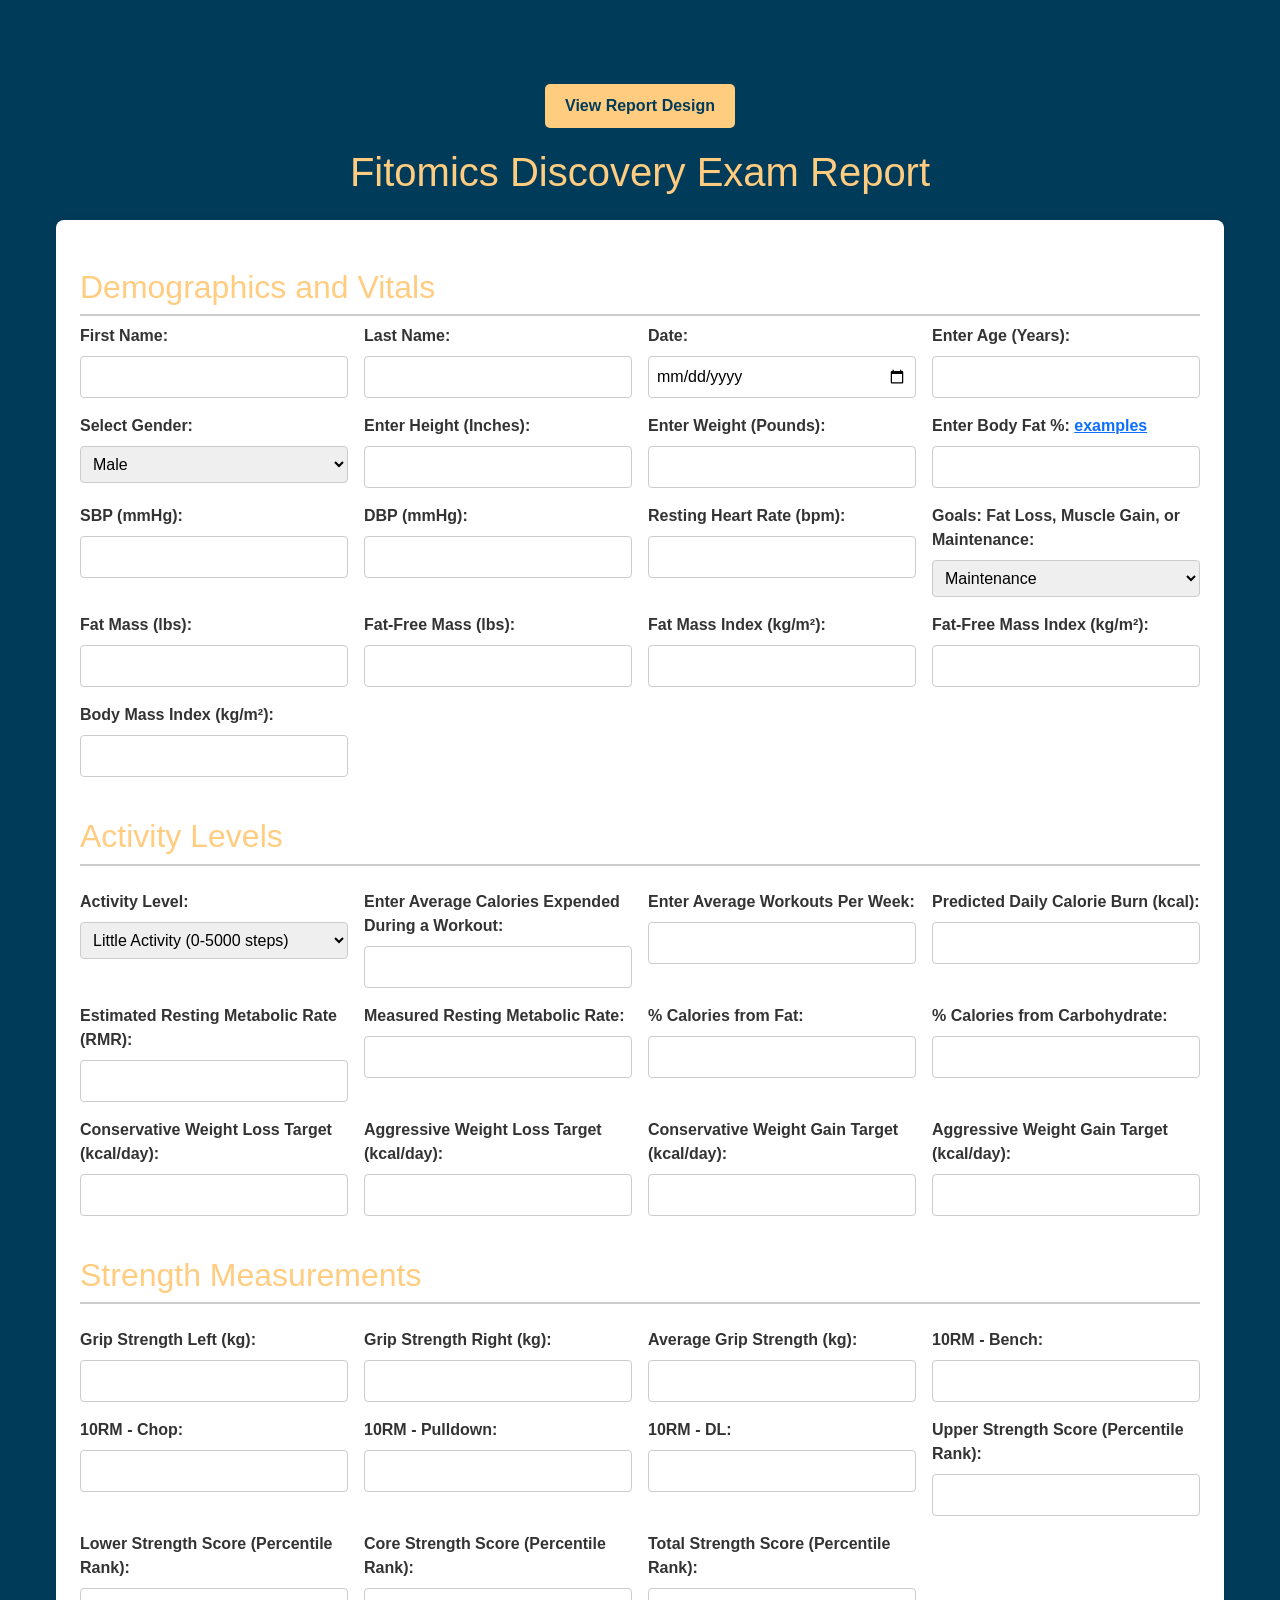
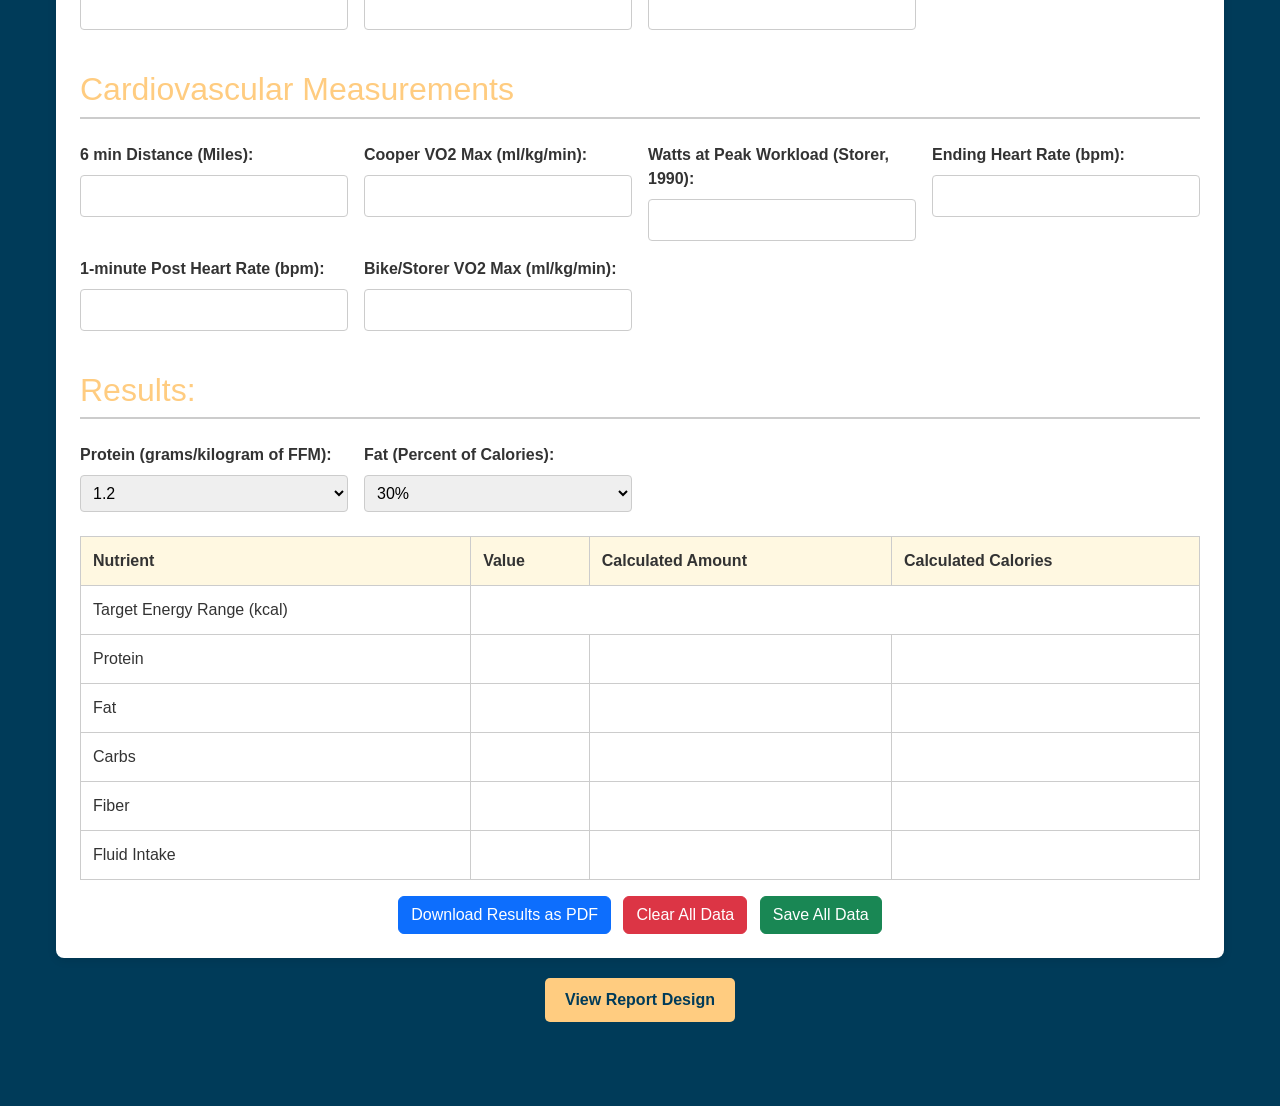
==== index.html @ 677de589 "summary notes added down through resting heart rate" ====
<!DOCTYPE html>
<html>
<head>
  <title>Fitomics Discovery Exam Report</title>
  <link href="https://cdnjs.cloudflare.com/ajax/libs/bootstrap/5.3.0/css/bootstrap.min.css" rel="stylesheet">
  <link href="https://fonts.googleapis.com/css2?family=Glacial+Indifference&display=swap" rel="stylesheet">
  <style>
    /* Global Box Sizing */
    *, *::before, *::after {
      box-sizing: border-box;
    }

    /* Color Variables */
    :root {
      --primary-bg: #003b59;      /* Dark blue background for page */
      --secondary-bg: #fff8e1;    /* Light gold for table headers */
      --accent-color: #ffcc80;    /* Warm accent (gold-ish) */
      --text-color: #333;
      --border-color: #ccc;
    }

    /* Global Resets and Fonts */
    body {
      margin: 0;
      font-family: 'Glacial Indifference', sans-serif;
      background-color: var(--primary-bg);
      color: var(--text-color);
      padding: 1rem;
    }

    /* Center content and add spacing */
    .container {
      max-width: 1200px;
      margin: 2rem auto;
      padding: 1rem;
    }

    h1 {
      text-align: center;
      margin-bottom: 1.5rem;
      color: var(--accent-color);
      font-family: 'Glacial Indifference', sans-serif;
    }

    /* Form "card" style */
    form {
      background-color: #fff;
      padding: 1.5rem;
      border-radius: 8px;
      box-shadow: 0 2px 10px rgba(0,0,0,0.1);
      transition: box-shadow 0.3s ease;
    }
    form:hover {
      box-shadow: 0 4px 15px rgba(0,0,0,0.2);
    }

    /* Grid Layout for Form Fields */
    .form-grid {
      display: grid;
      grid-template-columns: repeat(auto-fit, minmax(250px, 1fr));
      gap: 1rem;
    }

    /* Label and input group styling */
    .form-group {
      display: flex;
      flex-direction: column;
    }
    .form-group.full-width {
      grid-column: 1 / -1;
    }

    label {
      margin-bottom: 0.5rem;
      font-weight: 600;
      font-family: 'Glacial Indifference', sans-serif;
    }

    input[type="number"],
    input[type="text"],
    input[type="date"],
    select {
      padding: 0.5rem;
      border: 1px solid var(--border-color);
      border-radius: 4px;
      font-size: 1rem;
      font-family: 'Glacial Indifference', sans-serif;
      transition: border-color 0.3s ease, box-shadow 0.3s ease;
    }
    input[type="number"]:focus,
    input[type="text"]:focus,
    input[type="date"]:focus,
    select:focus {
      border-color: var(--accent-color);
      box-shadow: 0 0 5px rgba(255, 204, 128, 0.5);
      outline: none;
    }

    /* Modern Table Styling */
    table {
      width: 100%;
      border-collapse: collapse;
      margin-top: 0.5rem;
      font-family: 'Glacial Indifference', sans-serif;
    }
    th, td {
      border: 1px solid var(--border-color);
      padding: 0.75rem;
      text-align: left;
    }
    th {
      background-color: var(--secondary-bg);
    }

    h2 {
      margin-top: 1.5rem;
      color: var(--accent-color);
      border-bottom: 2px solid var(--border-color);
      padding-bottom: 0.5rem;
      font-family: 'Glacial Indifference', sans-serif;
    }

    /* Input Field States */
    .input-empty {
      background-color: #e0f7ff;  /* Slight blue for empty numeric inputs */
    }
    .calc-unavailable {
      background-color: #ffcccc;  /* Light red for computed fields when unavailable */
    }
    .calc-available {
      background-color: #ffffff;  /* White (or default) for computed fields when available */
    }
    
    /* Also apply to Bootstrap modal elements */
    .modal-title, .modal-body {
      font-family: 'Glacial Indifference', sans-serif;
    }
    
    /* Button styling */
    .btn {
      font-family: 'Glacial Indifference', sans-serif;
    }

    #save-feedback {
      font-family: 'Glacial Indifference', sans-serif;
      font-weight: 500;
      margin-top: 12px;
      transition: opacity 0.5s ease;
    }

    /* Add some spacing between buttons for better UX */
    .btn + .btn {
      margin-left: 8px;
    }
    
    /* Navigation button styles */
    .nav-button-container {
      display: flex;
      justify-content: center;
      margin: 20px 0;
    }
    
    .nav-button {
      padding: 10px 20px;
      background-color: var(--accent-color);
      color: var(--primary-bg);
      text-decoration: none;
      border-radius: 5px;
      font-weight: bold;
      transition: all 0.3s ease;
    }
    
    .nav-button:hover {
      background-color: #ffb74d;
      transform: translateY(-2px);
      box-shadow: 0 4px 8px rgba(0,0,0,0.1);
    }
  </style>
  <script src="https://cdnjs.cloudflare.com/ajax/libs/sql.js/1.6.2/sql-wasm.js"></script>
</head>
<body>
  <div class="container">
    <!-- Navigation button at the top -->
    <div class="nav-button-container">
      <a href="reportgpttest.html" class="nav-button">View Report Design</a>
    </div>
    
    <h1>Fitomics Discovery Exam Report</h1>
    <form>
      <div class="form-group full-width">
        <h2>Demographics and Vitals</h2>
      </div>      
      <div class="form-grid">
        <div class="form-group">
          <label for="first_name">First Name:</label>
          <input type="text" id="first_name" name="first_name">
        </div>
        <div class="form-group">
          <label for="last_name">Last Name:</label>
          <input type="text" id="last_name" name="last_name">
        </div>
        <div class="form-group">
          <label for="exam_date">Date:</label>
          <input type="date" id="exam_date" name="exam_date">
        </div>

        <div class="form-group">
          <label for="age">Enter Age (Years):</label>
          <input type="number" id="age" name="age">
        </div>
        <div class="form-group">
          <label for="gender">Select Gender:</label>
          <select id="gender" name="gender">
            <option value="male">Male</option>
            <option value="female">Female</option>
          </select>
        </div>
        <div class="form-group">
          <label for="height">Enter Height (Inches):</label>
          <input type="number" id="height" name="height">
        </div>
        <div class="form-group">
          <label for="weight">Enter Weight (Pounds):</label>
          <input type="number" id="weight" name="weight">
        </div>
        <div class="form-group">
          <label for="bodyfat">
            Enter Body Fat %:
            <a href="#" data-bs-toggle="modal" data-bs-target="#bodyFatExamplesModal">examples</a>
          </label>
          <input type="number" id="bodyfat" name="bodyfat">
        </div>
        <div class="form-group">
          <label for="sbp_mmhg">SBP (mmHg):</label>
          <input type="number" id="sbp_mmhg" name="sbp_mmhg">
        </div>
        <div class="form-group">
          <label for="dbp_mmhg">DBP (mmHg):</label>
          <input type="number" id="dbp_mmhg" name="dbp_mmhg">
        </div>
        <div class="form-group">
          <label for="resting_hr">Resting Heart Rate (bpm):</label>
          <input type="number" id="resting_hr" name="resting_hr">
        </div>
        <div class="form-group">
          <label for="goal">Goals: Fat Loss, Muscle Gain, or Maintenance:</label>
          <select id="goal" name="goal">
            <option value="0.8">Aggressive Fat Loss</option>
            <option value="0.9">Moderate Fat Loss</option>
            <option value="1" selected>Maintenance</option>
            <option value="1.1">Moderate Muscle Gain</option>
            <option value="1.2">Aggressive Muscle Gain</option>
          </select>
        </div>

        <div class="form-group">
          <label for="fat_mass">Fat Mass (lbs):</label>
          <input type="number" id="fat_mass" name="fat_mass" readonly>
        </div>
        <div class="form-group">
          <label for="fat_free_mass">Fat-Free Mass (lbs):</label>
          <input type="number" id="fat_free_mass" name="fat_free_mass" readonly>
        </div>
        <div class="form-group">
          <label for="fat_mass_index">Fat Mass Index (kg/m²):</label>
          <input type="number" id="fat_mass_index" name="fat_mass_index" readonly>
        </div>
        <div class="form-group">
          <label for="fat_free_mass_index">Fat-Free Mass Index (kg/m²):</label>
          <input type="number" id="fat_free_mass_index" name="fat_free_mass_index" readonly>
        </div>
        <div class="form-group">
          <label for="bmi">Body Mass Index (kg/m²):</label>
          <input type="number" id="bmi" name="bmi" readonly>
        </div>

        <div class="form-group full-width">
          <h2>Activity Levels</h2>
        </div>
        <div class="form-group">
          <label for="activity">Activity Level:</label>
          <select id="activity" name="activity">
            <option value="1.1">Little Activity (0-5000 steps)</option>
            <option value="1.2">Lightly Active (5,000-10,000 steps)</option>
            <option value="1.4">Active (10,000-15,000 steps)</option>
            <option value="1.6">Very Active (>15,000 steps)</option>
          </select>
        </div>
        <div class="form-group">
          <label for="workout_calories">Enter Average Calories Expended During a Workout:</label>
          <input type="number" id="workout_calories" name="workout_calories">
        </div>
        <div class="form-group">
          <label for="workouts_per_week">Enter Average Workouts Per Week:</label>
          <input type="number" id="workouts_per_week" name="workouts_per_week">
        </div>
        <div class="form-group">
          <label for="predicted_daily_calorie_burn">Predicted Daily Calorie Burn (kcal):</label>
          <input type="number" id="predicted_daily_calorie_burn" name="predicted_daily_calorie_burn" readonly>
        </div>
        <div class="form-group">
          <label for="rmr">Estimated Resting Metabolic Rate (RMR):</label>
          <input type="text" id="rmr" readonly>
        </div>
        <div class="form-group">
          <label for="measured_rmr">Measured Resting Metabolic Rate:</label>
          <input type="number" id="measured_rmr" name="measured_rmr">
        </div>
        <div class="form-group">
          <label for="fat_calories_percent">% Calories from Fat:</label>
          <input type="number" id="fat_calories_percent" name="fat_calories_percent">
        </div>
        <div class="form-group">
          <label for="carb_calories_percent">% Calories from Carbohydrate:</label>
          <input type="number" id="carb_calories_percent" name="carb_calories_percent">
        </div>
        <div class="form-group">
          <label for="weight_loss_conservative">Conservative Weight Loss Target (kcal/day):</label>
          <input type="number" id="weight_loss_conservative" name="weight_loss_conservative">
        </div>
        <div class="form-group">
          <label for="weight_loss_aggressive">Aggressive Weight Loss Target (kcal/day):</label>
          <input type="number" id="weight_loss_aggressive" name="weight_loss_aggressive">
        </div>
        <div class="form-group">
          <label for="weight_gain_conservative">Conservative Weight Gain Target (kcal/day):</label>
          <input type="number" id="weight_gain_conservative" name="weight_gain_conservative">
        </div>
        <div class="form-group">
          <label for="weight_gain_aggressive">Aggressive Weight Gain Target (kcal/day):</label>
          <input type="number" id="weight_gain_aggressive" name="weight_gain_aggressive">
        </div>

        <div class="form-group full-width">
          <h2>Strength Measurements</h2>
        </div>
        <div class="form-group">
          <label for="grip_strength_left">Grip Strength Left (kg):</label>
          <input type="number" id="grip_strength_left" name="grip_strength_left">
        </div>
        <div class="form-group">
          <label for="grip_strength_right">Grip Strength Right (kg):</label>
          <input type="number" id="grip_strength_right" name="grip_strength_right">
        </div>
        <div class="form-group">
          <label for="grip_strength_avg">Average Grip Strength (kg):</label>
          <input type="number" id="grip_strength_avg" name="grip_strength_avg" readonly>
        </div>
        <div class="form-group">
          <label for="bench_10rm">10RM - Bench:</label>
          <input type="number" id="bench_10rm" name="bench_10rm">
        </div>
        <div class="form-group">
          <label for="chop_10rm">10RM - Chop:</label>
          <input type="number" id="chop_10rm" name="chop_10rm">
        </div>
        <div class="form-group">
          <label for="pulldown_10rm">10RM - Pulldown:</label>
          <input type="number" id="pulldown_10rm" name="pulldown_10rm">
        </div>
        <div class="form-group">
          <label for="dl_10rm">10RM - DL:</label>
          <input type="number" id="dl_10rm" name="dl_10rm">
        </div>
        <div class="form-group">
          <label for="upper_strength_score">Upper Strength Score (Percentile Rank):</label>
          <input type="number" id="upper_strength_score" name="upper_strength_score">
        </div>
        <div class="form-group">
          <label for="lower_strength_score">Lower Strength Score (Percentile Rank):</label>
          <input type="number" id="lower_strength_score" name="lower_strength_score">
        </div>
        <div class="form-group">
          <label for="core_strength_score">Core Strength Score (Percentile Rank):</label>
          <input type="number" id="core_strength_score" name="core_strength_score">
        </div>
        <div class="form-group">
          <label for="total_strength_score">Total Strength Score (Percentile Rank):</label>
          <input type="number" id="total_strength_score" name="total_strength_score">
        </div>

        <div class="form-group full-width">
          <h2>Cardiovascular Measurements</h2>
        </div>
        <div class="form-group">
          <label for="six_min_distance">6 min Distance (Miles):</label>
          <input type="number" id="six_min_distance" name="six_min_distance">
        </div>
        <div class="form-group">
          <label for="cooper_vo2max">Cooper VO2 Max (ml/kg/min):</label>
          <input type="number" id="cooper_vo2max" name="cooper_vo2max" readonly>
        </div>
        <div class="form-group">
          <label for="watts_peak_workload">Watts at Peak Workload (Storer, 1990):</label>
          <input type="number" id="watts_peak_workload" name="watts_peak_workload">
        </div>
        <div class="form-group">
          <label for="hr_bpm">Ending Heart Rate (bpm):</label>
          <input type="number" id="hr_bpm" name="hr_bpm">
        </div>
        <div class="form-group">
          <label for="post_heart_rate">1-minute Post Heart Rate (bpm):</label>
          <input type="number" id="post_heart_rate" name="post_heart_rate">
        </div>
        <div class="form-group">
          <label for="storer_vo2max">Bike/Storer VO2 Max (ml/kg/min):</label>
          <input type="number" id="storer_vo2max" name="storer_vo2max" readonly>
        </div>

        <div class="form-group full-width">
          <h2>Results:</h2>
        </div>
        <div class="form-group">
          <label for="protein">Protein (grams/kilogram of FFM):</label>
          <select id="protein" name="protein">
            <option value="0.8">0.8</option>
            <option value="1.0">1.0</option>
            <option value="1.2" selected>1.2</option>
            <option value="1.4">1.4</option>
            <option value="1.6">1.6</option>
            <option value="1.8">1.8</option>
            <option value="2.0">2.0</option>
            <option value="2.2">2.2</option>
          </select>
        </div>
        <div class="form-group">
          <label for="fat">Fat (Percent of Calories):</label>
          <select id="fat" name="fat">
            <option value="0.2">20%</option>
            <option value="0.25">25%</option>
            <option value="0.3" selected>30%</option>
            <option value="0.35">35%</option>
            <option value="0.4">40%</option>
          </select>
        </div>
        <div class="form-group full-width">
          <table id="resultsTable">
            <tr>
              <th>Nutrient</th>
              <th>Value</th>
              <th>Calculated Amount</th>
              <th>Calculated Calories</th>
            </tr>
            <tr>
              <td>Target Energy Range (kcal)</td>
              <td colspan="3" id="target_energy"></td>
            </tr>
            <tr>
              <td>Protein</td>
              <td id="protein_value"></td>
              <td id="protein_grams"></td>
              <td id="protein_calories"></td>
            </tr>
            <tr>
              <td>Fat</td>
              <td id="fat_percentage"></td>
              <td id="fat_grams"></td>
              <td id="fat_calories"></td>
            </tr>
            <tr>
              <td>Carbs</td>
              <td id="carb_percentage"></td>
              <td id="carb_grams"></td>
              <td id="carb_calories"></td>
            </tr>
            <tr>
              <td>Fiber</td>
              <td id="fiber_value"></td>
              <td id="fiber_grams"></td>
              <td></td>
            </tr>
            <tr>
              <td>Fluid Intake</td>
              <td id="fluid_ml_per_kg"></td>
              <td id="fluid_total"></td>
              <td></td>
            </tr>
          </table>
          <div class="text-center mt-3">
            <button type="button" onclick="downloadPDF()" class="btn btn-primary">
              Download Results as PDF
            </button>
            <button type="button" onclick="clearAllData()" class="btn btn-danger ms-2">
              Clear All Data
            </button>
            <button type="button" onclick="manualSave()" class="btn btn-success ms-2">
              Save All Data
            </button>
          </div>
        </div>
      </div>
    </form>
    
    <!-- Navigation button at the bottom -->
    <div class="nav-button-container">
      <a href="reportgpttest.html" class="nav-button">View Report Design</a>
    </div>
  </div>

  <div class="modal fade" id="bodyFatExamplesModal" tabindex="-1" aria-labelledby="bodyFatExamplesModalLabel" aria-hidden="true">
    <div class="modal-dialog modal-dialog-centered modal-lg">
      <div class="modal-content">
        <div class="modal-header">
          <h5 class="modal-title" id="bodyFatExamplesModalLabel">Body Fat Percentage Examples</h5>
          <button type="button" class="btn-close" data-bs-dismiss="modal" aria-label="Close"></button>
        </div>
        <div class="modal-body">
          <img src="https://miro.medium.com/v2/resize:fit:688/1*WrEPOwKEPmpwfS5zMdbKmQ.jpeg" alt="Body Fat Percentage Examples" class="img-fluid">
        </div>
        <div class="modal-footer">
          <button type="button" class="btn btn-secondary" data-bs-dismiss="modal">Close</button>
        </div>
      </div>
    </div>
  </div>

  <script src="https://cdnjs.cloudflare.com/ajax/libs/bootstrap/5.3.0/js/bootstrap.bundle.min.js"></script>
  <script>
    let db;

    // List of all keys used for localStorage persistence
    const allStorageKeys = [
        'first_name', 'last_name', 'exam_date', 'age', 'gender', 'height', 'weight',
        'bodyfat', 'sbp_mmhg', 'dbp_mmhg', 'resting_hr', 'goal', 'activity',
        'workout_calories', 'workouts_per_week', 'measured_rmr', 'grip_strength_left',
        'grip_strength_right', 'grip_strength_avg', 'bench_10rm', 'chop_10rm',
        'pulldown_10rm', 'dl_10rm', 'upper_strength_score', 'lower_strength_score',
        'core_strength_score', 'total_strength_score', 'six_min_distance', 'cooper_vo2max',
        'watts_peak_workload', 'hr_bpm', 'post_heart_rate', 'storer_vo2max', 'protein', 'fat',
        'fat_calories_percent', 'carb_calories_percent', 'weight_loss_conservative',
        'weight_loss_aggressive', 'weight_gain_conservative', 'weight_gain_aggressive',
        // Keys for calculated values saved from table/inputs (some overlap, which is fine)
        'fat_mass', 'fat_free_mass', 'fat_mass_index', 'fat_free_mass_index', 'bmi', 'rmr',
        'predicted_daily_calorie_burn', 'target_energy', 'protein_value', 'protein_grams',
        'protein_calories', 'fat_percentage', 'fat_grams', 'fat_calories', 'carb_percentage',
        'carb_grams', 'carb_calories', 'fiber_value', 'fiber_grams', 'fluid_ml_per_kg', 'fluid_total',
        // The key for the database blob itself
        'nutritionDb',
        'selected_vo2_method', 'unified_vo2max'
    ];


    async function initDatabase() {
      const SQL = await initSqlJs({ locateFile: file => `https://cdnjs.cloudflare.com/ajax/libs/sql.js/1.6.2/${file}` });
      const savedDb = localStorage.getItem('nutritionDb');
      if (savedDb) {
        try {
           const uInt8Array = new Uint8Array(JSON.parse(savedDb));
           db = new SQL.Database(uInt8Array);
        } catch (e) {
            console.error("Failed to load database from localStorage, creating new one.", e);
            localStorage.removeItem('nutritionDb'); // Remove corrupted data
            db = new SQL.Database();
            db.run(`CREATE TABLE IF NOT EXISTS nutrition (key TEXT PRIMARY KEY, value TEXT)`);
        }
      } else {
        db = new SQL.Database();
        db.run(`CREATE TABLE IF NOT EXISTS nutrition (key TEXT PRIMARY KEY, value TEXT)`);
      }
    }

    function saveToDatabase(key, value) {
      if (db && typeof value !== 'undefined' && value !== null) { // Ensure db is initialized and value is valid
          try {
            db.run(`INSERT OR REPLACE INTO nutrition (key, value) VALUES (?, ?)`, [key, String(value)]);
            const data = db.export();
            localStorage.setItem('nutritionDb', JSON.stringify(Array.from(data)));
          } catch (e) {
              console.error(`Failed to save key "${key}" to database:`, e);
          }
      }
      // Also save directly to localStorage as fallback/redundancy and for simpler loading
      localStorage.setItem(key, value);
    }

    function loadFromDatabase(key) {
       // Prefer localStorage directly as it's simpler and always updated
       let value = localStorage.getItem(key);
       if (value !== null) {
           return value;
       }

       // Fallback to trying the db if localStorage is empty (e.g., initial load after clearing but before save)
        if (db) {
            try {
                const stmt = db.prepare(`SELECT value FROM nutrition WHERE key = ?`);
                stmt.bind([key]);
                if (stmt.step()) {
                    return stmt.getAsObject().value;
                }
                stmt.free(); // Free the statement
            } catch (e) {
                console.error(`Failed to load key "${key}" from database:`, e);
            }
        }
        return null; // Return null if not found anywhere
    }

    /**
     * Updates the appearance of user input fields.
     * Numeric inputs that are empty or invalid receive the .input-empty class.
     */
    function updateInputStyles() {
      const numericInputs = ['age', 'weight', 'bodyfat', 'height', 'workout_calories', 
        'workouts_per_week', 'sbp_mmhg', 'dbp_mmhg', 'resting_hr', 'measured_rmr', 
        'grip_strength_left', 'grip_strength_right', 'bench_10rm', 'chop_10rm', 
        'pulldown_10rm', 'dl_10rm', 'upper_strength_score', 'lower_strength_score', 
        'core_strength_score', 'total_strength_score', 'six_min_distance', 
        'watts_peak_workload', 'hr_bpm', 'post_heart_rate',
        // Add new fields
        'fat_calories_percent', 'carb_calories_percent', 'weight_loss_conservative',
        'weight_loss_aggressive', 'weight_gain_conservative', 'weight_gain_aggressive'];
      
      numericInputs.forEach(id => {
        const elem = document.getElementById(id);
        if (elem) {
          if (elem.value === null || elem.value.trim() === "" || isNaN(parseFloat(elem.value))) {
            elem.classList.add('input-empty');
          } else {
            elem.classList.remove('input-empty');
          }
        }
      });
    }

    /**
     * Calculates body composition values.
     */
    function calculateBodyComposition() {
      const weight = parseFloat(document.getElementById('weight').value);
      const bodyFat = parseFloat(document.getElementById('bodyfat').value);
      const height = parseFloat(document.getElementById('height').value);
      const age = parseFloat(document.getElementById('age').value);
      const gender = document.getElementById('gender').value;
      const computedFields = ['fat_mass', 'fat_free_mass', 'fat_mass_index', 'fat_free_mass_index', 'bmi', 'rmr'];

      // Check if ALL required inputs are valid numbers
      const inputsValid = !isNaN(weight) && !isNaN(bodyFat) && !isNaN(height) && !isNaN(age);

      if (inputsValid) {
        // Fat mass and fat-free mass (in lbs)
        const fatMass = (bodyFat / 100) * weight;
        const fatFreeMass = weight - fatMass;
        document.getElementById('fat_mass').value = fatMass.toFixed(2);
        document.getElementById('fat_free_mass').value = fatFreeMass.toFixed(2);
        ['fat_mass', 'fat_free_mass'].forEach(id => {
          const elem = document.getElementById(id);
          elem.classList.remove('calc-unavailable');
          elem.classList.add('calc-available');
        });

        // Convert weight to kg and height to cm (and then to m)
        const weightkg = weight / 2.20462; // More precise conversion factor
        const heightcm = height * 2.54;    // Correct conversion factor
        const heightm = heightcm / 100;

        // Calculate indexes and BMI (kg/m²)
        const fatMassIndex = (weightkg * (bodyFat / 100)) / (heightm * heightm);
        const fatFreeMassIndex = (weightkg * (1 - bodyFat / 100)) / (heightm * heightm);
        const bmi = weightkg / (heightm * heightm);
        document.getElementById('fat_mass_index').value = fatMassIndex.toFixed(2);
        document.getElementById('fat_free_mass_index').value = fatFreeMassIndex.toFixed(2);
        document.getElementById('bmi').value = bmi.toFixed(2);
        ['fat_mass_index', 'fat_free_mass_index', 'bmi'].forEach(id => {
          const elem = document.getElementById(id);
          elem.classList.remove('calc-unavailable');
          elem.classList.add('calc-available');
        });

        // Calculate RMR using the Mifflin-St Jeor equation
        let rmr;
        if (gender === 'male') {
          rmr = 10 * weightkg + 6.25 * heightcm - 5 * age + 5;
        } else { // female
          rmr = 10 * weightkg + 6.25 * heightcm - 5 * age - 161;
        }
        document.getElementById('rmr').value = rmr.toFixed(0);
        const rmrElem = document.getElementById('rmr');
        rmrElem.classList.remove('calc-unavailable');
        rmrElem.classList.add('calc-available');
      } else {
        // Clear computed fields and mark as unavailable
        computedFields.forEach(id => {
          const elem = document.getElementById(id);
          if (elem) {
            elem.value = "";
            elem.classList.remove('calc-available');
            elem.classList.add('calc-unavailable');
          }
        });
      }
    }

    /**
     * Calculates the average grip strength.
     */
    function calculateAverageGripStrength() {
      const leftGrip = parseFloat(document.getElementById('grip_strength_left').value);
      const rightGrip = parseFloat(document.getElementById('grip_strength_right').value);
      const avgElem = document.getElementById('grip_strength_avg');

      if (!isNaN(leftGrip) && !isNaN(rightGrip)) {
        const avgGrip = (leftGrip + rightGrip) / 2;
        avgElem.value = avgGrip.toFixed(2);
        avgElem.classList.remove('calc-unavailable');
        avgElem.classList.add('calc-available');
      } else {
        avgElem.value = "";
        avgElem.classList.remove('calc-available');
        avgElem.classList.add('calc-unavailable');
      }
    }

    /**
     * Performs calculations that depend on workout, activity, and nutrient data.
     */
    function calculateOtherValues() {
      const workoutCalories = parseFloat(document.getElementById('workout_calories').value);
      const workoutsPerWeek = parseFloat(document.getElementById('workouts_per_week').value);
      const activity = parseFloat(document.getElementById('activity').value);
      const goalMultiplier = parseFloat(document.getElementById('goal').value);
      const rmrVal = parseFloat(document.getElementById('rmr').value); // Get calculated RMR
      const weight = parseFloat(document.getElementById('weight').value); // Needed for fluid/protein

      const predElem = document.getElementById('predicted_daily_calorie_burn');
      const tableFieldsToClear = ['target_energy', 'protein_value', 'protein_grams', 'protein_calories',
                                   'fat_percentage', 'fat_grams', 'fat_calories', 'fiber_value', 'fiber_grams',
                                   'carb_percentage', 'carb_grams', 'carb_calories', 'fluid_ml_per_kg', 'fluid_total'];

       // Check if ALL needed inputs for this section are valid
       const inputsValid = !isNaN(workoutCalories) && !isNaN(workoutsPerWeek) && !isNaN(activity) && !isNaN(goalMultiplier) && !isNaN(rmrVal) && !isNaN(weight);

      if (inputsValid) {
        const weeklyWorkoutCalories = workoutCalories * workoutsPerWeek;
        const averageDailyWorkoutCalories = weeklyWorkoutCalories / 7;
        const predictedDailyCalorieBurn = rmrVal * activity + averageDailyWorkoutCalories;
        const targetEnergy = predictedDailyCalorieBurn * goalMultiplier;

        predElem.value = predictedDailyCalorieBurn.toFixed(0);
        predElem.classList.remove('calc-unavailable');
        predElem.classList.add('calc-available');

        // Update table cells in the results table
        const updateTableField = (id, content) => {
          const elem = document.getElementById(id);
          if (elem) {
              elem.textContent = content;
              elem.classList.remove('calc-unavailable');
              elem.classList.add('calc-available');
          }
        };

        updateTableField('target_energy', targetEnergy.toFixed(0));

        // Protein calculations
        const proteinFactor = parseFloat(document.getElementById('protein').value);
        const weightkg = weight / 2.20462;
        updateTableField('protein_value', proteinFactor.toFixed(2) + " g/kg Body Weight"); // Corrected unit label
        const proteinGrams = weightkg * proteinFactor;
        updateTableField('protein_grams', proteinGrams.toFixed(0) + " g");
        const proteinCalories = proteinGrams * 4;
        updateTableField('protein_calories', proteinCalories.toFixed(0) + " kcal");

        // Fat calculations
        const fatPercentage = parseFloat(document.getElementById('fat').value);
        updateTableField('fat_percentage', (fatPercentage * 100).toFixed(0) + "%");
        const fatGrams = (targetEnergy * fatPercentage) / 9;
        updateTableField('fat_grams', fatGrams.toFixed(0) + " g");
        const fatCalories = fatGrams * 9;
        updateTableField('fat_calories', fatCalories.toFixed(0) + " kcal");

        // Fiber calculations
        const fiberGrams = (targetEnergy / 1000) * 14;
        updateTableField('fiber_value', "14 g/1000kcal");
        updateTableField('fiber_grams', fiberGrams.toFixed(0) + " g");

        // Carbs calculations
        const remainingCarbCalories = targetEnergy - (proteinCalories + fatCalories);
        const carbGrams = remainingCarbCalories > 0 ? remainingCarbCalories / 4 : 0;
        const carbPercentage = targetEnergy > 0 ? (remainingCarbCalories / targetEnergy) * 100 : 0;
        updateTableField('carb_percentage', carbPercentage.toFixed(2) + "%");
        updateTableField('carb_grams', carbGrams.toFixed(0) + " g");
        updateTableField('carb_calories', remainingCarbCalories.toFixed(0) + " kcal");

        // Fluid calculations
        const fluidIntake = weightkg * 40;
        updateTableField('fluid_ml_per_kg', "40 ml/kg/day");
        updateTableField('fluid_total', fluidIntake.toFixed(0) + " ml");

      } else {
        // Clear and mark calculated fields as unavailable
         if(predElem) {
            predElem.value = "";
            predElem.classList.remove('calc-available');
            predElem.classList.add('calc-unavailable');
         }
         tableFieldsToClear.forEach(id => {
          const elem = document.getElementById(id);
           if (elem) {
                elem.textContent = "";
                elem.classList.remove('calc-available');
                elem.classList.add('calc-unavailable');
           }
        });
      }

      // Calculate Cooper VO2 Max
      const sixMinDistance = parseFloat(document.getElementById('six_min_distance').value);
      const cooperElem = document.getElementById('cooper_vo2max');
      
      // Calculate Bike/Storer VO2 Max
      const watts = parseFloat(document.getElementById('watts_peak_workload').value);
      const age = parseFloat(document.getElementById('age').value);
      // weight already parsed above
      const gender = document.getElementById('gender').value;
      const storerElem = document.getElementById('storer_vo2max');
      
      // Get potential values for both methods
      let cooperVO2Max = null;
      let storerVO2Max = null;
      
      // Calculate Cooper if inputs are valid
      if (!isNaN(sixMinDistance) && sixMinDistance > 0) {
        cooperVO2Max = 35.97 * (sixMinDistance * 2) - 11.29;
      }
      
      // Calculate Storer if inputs are valid
      if (!isNaN(watts) && !isNaN(age) && !isNaN(weight) && watts > 0 && weight > 0) {
        const weightkg = weight / 2.20462;
        if (gender === 'male') {
          storerVO2Max = (10.51 * watts + 6.35 * weightkg - 10.49 * age + 519.3) / weightkg;
        } else { // female
          storerVO2Max = (9.39 * watts + 7.7 * weightkg - 5.88 * age + 136.7) / weightkg;
        }
      }
      
      // Logic for which method to display and store
      let selectedVO2Method = localStorage.getItem('selected_vo2_method') || null;
      let currentVO2Value = null;
      
      // If no method is selected yet or user has both sets of inputs, default to Storer if available
      if (!selectedVO2Method) {
        if (storerVO2Max !== null) {
          selectedVO2Method = 'storer';
        } else if (cooperVO2Max !== null) {
          selectedVO2Method = 'cooper';
        }
      }
      
      // Clear both fields first
      cooperElem.value = "";
      cooperElem.classList.remove('calc-available');
      cooperElem.classList.add('calc-unavailable');
      
      storerElem.value = "";
      storerElem.classList.remove('calc-available');
      storerElem.classList.add('calc-unavailable');
      
      // Set the selected method's value
      if (selectedVO2Method === 'storer' && storerVO2Max !== null) {
        storerElem.value = storerVO2Max.toFixed(2);
        storerElem.classList.remove('calc-unavailable');
        storerElem.classList.add('calc-available');
        currentVO2Value = storerVO2Max.toFixed(2);
      } else if (selectedVO2Method === 'cooper' && cooperVO2Max !== null) {
        cooperElem.value = cooperVO2Max.toFixed(2);
        cooperElem.classList.remove('calc-unavailable');
        cooperElem.classList.add('calc-available');
        currentVO2Value = cooperVO2Max.toFixed(2);
      }
      
      // Store the selected method and the unified VO2 max value
      if (selectedVO2Method) {
        saveToDatabase('selected_vo2_method', selectedVO2Method);
        saveToDatabase('unified_vo2max', currentVO2Value);
      }

       // Save calculated TABLE values to storage (redundant with field saves but ensures table reflects stored state)
       function saveTableValueToStorage(id) {
            const elem = document.getElementById(id);
            if (elem && elem.textContent) {
                saveToDatabase(id, elem.textContent); // Use saveToDatabase which handles both
            }
        }
       const tableValueIds = ['target_energy', 'protein_value', 'protein_grams', 'protein_calories',
                             'fat_percentage', 'fat_grams', 'fat_calories', 'carb_percentage',
                             'carb_grams', 'carb_calories', 'fiber_value', 'fiber_grams',
                             'fluid_ml_per_kg', 'fluid_total'];
       tableValueIds.forEach(saveTableValueToStorage);
    }

    /**
     * Main function to calculate all values and save inputs.
     */
    function calculateValues() {
      updateInputStyles(); // Style inputs first based on current values
      calculateBodyComposition(); // Calculate dependent fields
      calculateAverageGripStrength(); // Calculate grip average
      calculateOtherValues(); // Calculate remaining fields including table

      // Save USER INPUT values to the database/local storage
      saveToDatabase('first_name', document.getElementById('first_name').value);
      saveToDatabase('last_name', document.getElementById('last_name').value);
      saveToDatabase('exam_date', document.getElementById('exam_date').value);
      saveToDatabase('age', document.getElementById('age').value);
      saveToDatabase('gender', document.getElementById('gender').value);
      saveToDatabase('height', document.getElementById('height').value);
      saveToDatabase('weight', document.getElementById('weight').value);
      saveToDatabase('bodyfat', document.getElementById('bodyfat').value);
      saveToDatabase('sbp_mmhg', document.getElementById('sbp_mmhg').value);
      saveToDatabase('dbp_mmhg', document.getElementById('dbp_mmhg').value);
      saveToDatabase('resting_hr', document.getElementById('resting_hr').value);
      saveToDatabase('goal', document.getElementById('goal').value);
      saveToDatabase('activity', document.getElementById('activity').value);
      saveToDatabase('workout_calories', document.getElementById('workout_calories').value);
      saveToDatabase('workouts_per_week', document.getElementById('workouts_per_week').value);
      saveToDatabase('measured_rmr', document.getElementById('measured_rmr').value);
      saveToDatabase('grip_strength_left', document.getElementById('grip_strength_left').value);
      saveToDatabase('grip_strength_right', document.getElementById('grip_strength_right').value);
      saveToDatabase('bench_10rm', document.getElementById('bench_10rm').value);
      saveToDatabase('chop_10rm', document.getElementById('chop_10rm').value);
      saveToDatabase('pulldown_10rm', document.getElementById('pulldown_10rm').value);
      saveToDatabase('dl_10rm', document.getElementById('dl_10rm').value);
      saveToDatabase('upper_strength_score', document.getElementById('upper_strength_score').value);
      saveToDatabase('lower_strength_score', document.getElementById('lower_strength_score').value);
      saveToDatabase('core_strength_score', document.getElementById('core_strength_score').value);
      saveToDatabase('total_strength_score', document.getElementById('total_strength_score').value);
      saveToDatabase('six_min_distance', document.getElementById('six_min_distance').value);
      saveToDatabase('watts_peak_workload', document.getElementById('watts_peak_workload').value);
      saveToDatabase('hr_bpm', document.getElementById('hr_bpm').value); // <-- Already present
      saveToDatabase('post_heart_rate', document.getElementById('post_heart_rate').value); // <-- Already present
      saveToDatabase('protein', document.getElementById('protein').value);
      saveToDatabase('fat', document.getElementById('fat').value);

      // Save the new field values
      saveToDatabase('fat_calories_percent', document.getElementById('fat_calories_percent').value);
      saveToDatabase('carb_calories_percent', document.getElementById('carb_calories_percent').value);
      saveToDatabase('weight_loss_conservative', document.getElementById('weight_loss_conservative').value);
      saveToDatabase('weight_loss_aggressive', document.getElementById('weight_loss_aggressive').value);
      saveToDatabase('weight_gain_conservative', document.getElementById('weight_gain_conservative').value);
      saveToDatabase('weight_gain_aggressive', document.getElementById('weight_gain_aggressive').value);

      // Save CALCULATED input values as well (so they persist on reload if inputs are present)
      saveToDatabase('fat_mass', document.getElementById('fat_mass').value);
      saveToDatabase('fat_free_mass', document.getElementById('fat_free_mass').value);
      saveToDatabase('fat_mass_index', document.getElementById('fat_mass_index').value);
      saveToDatabase('fat_free_mass_index', document.getElementById('fat_free_mass_index').value);
      saveToDatabase('bmi', document.getElementById('bmi').value);
      saveToDatabase('rmr', document.getElementById('rmr').value);
      saveToDatabase('grip_strength_avg', document.getElementById('grip_strength_avg').value);
      saveToDatabase('predicted_daily_calorie_burn', document.getElementById('predicted_daily_calorie_burn').value);
      saveToDatabase('cooper_vo2max', document.getElementById('cooper_vo2max').value);
      saveToDatabase('storer_vo2max', document.getElementById('storer_vo2max').value);
      // *** Add keys for HRR calculation ***
      saveToDatabase('peak_hr', document.getElementById('hr_bpm').value); // Save hr_bpm also as peak_hr
      saveToDatabase('hr_1min_recovery', document.getElementById('post_heart_rate').value); // Save post_heart_rate as hr_1min_recovery
      saveToDatabase('selected_vo2_method', localStorage.getItem('selected_vo2_method'));
      saveToDatabase('unified_vo2max', localStorage.getItem('unified_vo2max'));
    }

    /**
     * Downloads the report as a PDF file.
     */
    function downloadPDF() {
      const { jsPDF } = window.jspdf;
      const doc = new jsPDF();

      // Create a canvas to read the image data
      const img = document.createElement('img');
      img.onload = function() {
        const canvas = document.createElement('canvas');
        canvas.width = img.width;
        canvas.height = img.height;
        const ctx = canvas.getContext('2d');

        // Draw background with reduced opacity
        ctx.globalAlpha = 0.3; // Adjust this value between 0.1-0.5 for desired transparency
        ctx.drawImage(img, 0, 0);
        ctx.globalAlpha = 1.0; // Reset to default

        // Get image data
        const imgData = canvas.toDataURL('image/png');

        // Add to PDF
        const pageWidth = doc.internal.pageSize.getWidth();
        const pageHeight = doc.internal.pageSize.getHeight();
        doc.addImage(imgData, 'PNG', 0, 0, pageWidth, pageHeight);

        // Continue with PDF generation
        generatePDFContent(doc);
      };

      img.onerror = function() {
        console.error('Failed to load image for PDF background');
        generatePDFContent(doc); // Generate content even without background
      };

      // Ensure the path is correct relative to the HTML file or use an absolute URL
      img.src = 'background.png'; // Assumes background.png is in the same folder as the HTML
    }

    function generatePDFContent(doc) {
        // Ensure jsPDF and autoTable are loaded
        if (!doc || !doc.autoTable) {
            console.error("jsPDF or autoTable plugin not loaded correctly.");
            alert("Error generating PDF: Required libraries not loaded.");
            return;
        }

      // Make text content more visible with darker font
      doc.setTextColor(0, 0, 0); // Black text

      // Add title
      doc.setFontSize(18);
      doc.setFont('helvetica', 'bold');
      doc.text('Fitomics Nutrition Calculator Report', 15, 20);

      // Get name and format it
      const firstName = document.getElementById('first_name').value || '';
      const lastName = document.getElementById('last_name').value || '';
      const fullName = (firstName + ' ' + lastName).trim();
      const examDateValue = document.getElementById('exam_date').value || '';
      let displayDate = 'N/A';
        try {
            if (examDateValue) {
             // Handle potential invalid date string before creating Date object
             // A simple check for YYYY-MM-DD format
             if (/^\d{4}-\d{2}-\d{2}$/.test(examDateValue)) {
                displayDate = new Date(examDateValue + 'T00:00:00').toLocaleDateString(); // Add time to avoid timezone issues
             } else {
                 displayDate = examDateValue; // Show raw value if format is unexpected
             }
            }
        } catch (e) {
            console.error("Error formatting date:", e);
             displayDate = examDateValue || 'N/A'; // Fallback
        }


      // Add client name if available
      doc.setFontSize(14);
      doc.text(`Client: ${fullName || 'N/A'}`, 15, 30);

      // Add exam date if available
      doc.text(`Date: ${displayDate}`, 15, 37);


      // Input Parameters Section
      doc.setFontSize(14);
      doc.setFont('helvetica', 'bold');
      doc.text('Personal Information & Inputs', 15, 47); // Combined section title
      doc.setFontSize(10);
      doc.setFont('helvetica', 'normal');

      // Adjust the starting Y position
      const startY = 57;
      let currentY = startY;
      const lineHeight = 7;
      const column1X = 15;
      const column2X = 105; // Adjust based on page width and desired spacing

      const inputs1 = [
        ['Age:', (document.getElementById('age').value || 'N/A') + ' years'],
        ['Gender:', document.getElementById('gender').value || 'N/A'],
        ['Height:', (document.getElementById('height').value || 'N/A') + ' inches'],
        ['Weight:', (document.getElementById('weight').value || 'N/A') + ' lbs'],
        ['Body Fat:', (document.getElementById('bodyfat').value || 'N/A') + '%'],
        ['SBP:', (document.getElementById('sbp_mmhg').value || 'N/A') + ' mmHg'],
        ['DBP:', (document.getElementById('dbp_mmhg').value || 'N/A') + ' mmHg'],
        ['Resting HR:', (document.getElementById('resting_hr').value || 'N/A') + ' bpm'],
      ];

      const inputs2 = [
         ['Goal:', document.getElementById('goal').selectedOptions[0]?.text || 'N/A'], // Get text of selected option
         ['Activity Level:', document.getElementById('activity').selectedOptions[0]?.text || 'N/A'],
         ['Workout Calories:', (document.getElementById('workout_calories').value || 'N/A') + ' kcal/session'],
         ['Workouts/Week:', document.getElementById('workouts_per_week').value || 'N/A'],
         ['Measured RMR:', (document.getElementById('measured_rmr').value || 'N/A') + ' kcal'],
         ['Protein Target:', document.getElementById('protein').selectedOptions[0]?.text || 'N/A' + ' g/kg'],
         ['Fat Target:', document.getElementById('fat').selectedOptions[0]?.text || 'N/A' + '% calories'],
      ];

      // Draw inputs in two columns
       inputs1.forEach((item) => {
           doc.text(`${item[0]} ${item[1]}`, column1X, currentY);
           currentY += lineHeight;
       });

        currentY = startY; // Reset Y for the second column
        inputs2.forEach((item) => {
           doc.text(`${item[0]} ${item[1]}`, column2X, currentY);
           currentY += lineHeight;
       });


      // Results Section (move it down)
      const resultsStartY = currentY + 5; // Start below the longest input column
      doc.setFontSize(14);
      doc.setFont('helvetica', 'bold');
      doc.text('Calculated Results & Recommendations', 15, resultsStartY);

      // Add table for results
      doc.autoTable({
        startY: resultsStartY + 5, // Space after title
        head: [['Metric', 'Value', 'Amount', 'Calories']],
        body: [
          ['BMI', document.getElementById('bmi').value || 'N/A', '', ''],
          ['Fat Mass', (document.getElementById('fat_mass').value || 'N/A') + ' lbs', '', ''],
          ['Fat-Free Mass', (document.getElementById('fat_free_mass').value || 'N/A') + ' lbs', '', ''],
          ['Fat Mass Index', (document.getElementById('fat_mass_index').value || 'N/A') + ' kg/m²', '', ''],
          ['Fat-Free Mass Index', (document.getElementById('fat_free_mass_index').value || 'N/A') + ' kg/m²', '', ''],
          ['Estimated RMR', (document.getElementById('rmr').value || 'N/A') + ' kcal', '', ''],
          ['Measured RMR', (document.getElementById('measured_rmr').value || 'N/A') + ' kcal', '', ''],
          ['% Calories from Fat', (document.getElementById('fat_calories_percent').value || 'N/A') + '%', '', ''],
          ['% Calories from Carbohydrate', (document.getElementById('carb_calories_percent').value || 'N/A') + '%', '', ''],
          ['Conservative Weight Loss Target', (document.getElementById('weight_loss_conservative').value || 'N/A') + ' kcal/day', '', ''],
          ['Aggressive Weight Loss Target', (document.getElementById('weight_loss_aggressive').value || 'N/A') + ' kcal/day', '', ''],
          ['Conservative Weight Gain Target', (document.getElementById('weight_gain_conservative').value || 'N/A') + ' kcal/day', '', ''],
          ['Aggressive Weight Gain Target', (document.getElementById('weight_gain_aggressive').value || 'N/A') + ' kcal/day', '', ''],
          ['Predicted Daily Burn', (document.getElementById('predicted_daily_calorie_burn').value || 'N/A') + ' kcal', '', ''],
          ['Target Energy', document.getElementById('target_energy').textContent || 'N/A', '', ''],
          ['Protein', document.getElementById('protein_value').textContent || 'N/A',
           document.getElementById('protein_grams').textContent || 'N/A',
           document.getElementById('protein_calories').textContent || 'N/A'],
          ['Fat', document.getElementById('fat_percentage').textContent || 'N/A',
           document.getElementById('fat_grams').textContent || 'N/A',
           document.getElementById('fat_calories').textContent || 'N/A'],
          ['Carbs', document.getElementById('carb_percentage').textContent || 'N/A',
           document.getElementById('carb_grams').textContent || 'N/A',
           document.getElementById('carb_calories').textContent || 'N/A'],
          ['Fiber', document.getElementById('fiber_value').textContent || 'N/A',
           document.getElementById('fiber_grams').textContent || 'N/A', ''],
          ['Fluid Intake', document.getElementById('fluid_ml_per_kg').textContent || 'N/A',
           document.getElementById('fluid_total').textContent || 'N/A', '']
        ],
        theme: 'grid',
        styles: { fontSize: 9, cellPadding: 2 }, // Slightly smaller font for more data
        headStyles: { fillColor: [0, 59, 89], textColor: [255, 255, 255], fontStyle: 'bold' },
         columnStyles: {
             0: { cellWidth: 60 }, // Adjust column widths as needed
             1: { cellWidth: 'auto' },
             2: { cellWidth: 'auto' },
             3: { cellWidth: 'auto' }
         },
         didDrawPage: function (data) {
            // Footer
            doc.setFontSize(8);
            var pageCount = doc.internal.getNumberOfPages();
            doc.text(`Page ${data.pageNumber} of ${pageCount}`, data.settings.margin.left, doc.internal.pageSize.height - 10);
            doc.text(`Generated by Fitomics Nutrition Calculator on ${new Date().toLocaleDateString()}`, doc.internal.pageSize.width - data.settings.margin.right - 70, doc.internal.pageSize.height - 10);
         }
      });

      // Add a new page for Physical Assessment if needed
      const physicalAssessmentStartY = doc.autoTable.previous.finalY + 10; // Position after the first table
       if (physicalAssessmentStartY > doc.internal.pageSize.height - 40) { // Check if space is tight
           doc.addPage();
            // If new page, add background again? (Optional, complex)
            // Add header on new page? (Optional)
            // doc.text('Physical Assessment Data', 15, 20); // Example header
           // Reset start Y for the new page
           // physicalAssessmentStartY = 30; // Or appropriate top margin
       }


       doc.setFontSize(14);
       doc.setFont('helvetica', 'bold');
       doc.text('Physical Assessment Data', 15, physicalAssessmentStartY);


      // Add table for Physical Assessment Data
       doc.autoTable({
            startY: physicalAssessmentStartY + 5,
            head: [['Measurement', 'Value']],
            body: [
                ['Grip Strength Left', (document.getElementById('grip_strength_left').value || 'N/A') + ' kg'],
                ['Grip Strength Right', (document.getElementById('grip_strength_right').value || 'N/A') + ' kg'],
                ['Grip Strength Avg', (document.getElementById('grip_strength_avg').value || 'N/A') + ' kg'],
                ['10RM - Bench', (document.getElementById('bench_10rm').value || 'N/A') + ' lbs'],
                ['10RM - Chop', (document.getElementById('chop_10rm').value || 'N/A') + ' lbs'],
                ['10RM - Pulldown', (document.getElementById('pulldown_10rm').value || 'N/A') + ' lbs'],
                ['10RM - DL', (document.getElementById('dl_10rm').value || 'N/A') + ' lbs'],
                ['Upper Strength Score', (document.getElementById('upper_strength_score').value || 'N/A') + ' %ile'],
                ['Lower Strength Score', (document.getElementById('lower_strength_score').value || 'N/A') + ' %ile'],
                ['Core Strength Score', (document.getElementById('core_strength_score').value || 'N/A') + ' %ile'],
                ['Total Strength Score', (document.getElementById('total_strength_score').value || 'N/A') + ' %ile'],
                ['6 min Distance', (document.getElementById('six_min_distance').value || 'N/A') + ' miles'],
                ['Cooper VO2 Max', (document.getElementById('cooper_vo2max').value || 'N/A') + ' ml/kg/min'],
                ['Watts at Peak', (document.getElementById('watts_peak_workload').value || 'N/A') + ' watts'],
                ['Ending HR', (document.getElementById('hr_bpm').value || 'N/A') + ' bpm'],
                ['1-min Post HR', (document.getElementById('post_heart_rate').value || 'N/A') + ' bpm'],
                ['Bike/Storer VO2 Max', (document.getElementById('storer_vo2max').value || 'N/A') + ' ml/kg/min'],
                ['Unified VO2 Max', (loadFromDatabase('unified_vo2max') || 'N/A') + ' ml/kg/min']
            ],
            theme: 'grid',
            styles: { fontSize: 9, cellPadding: 2 },
            headStyles: { fillColor: [0, 59, 89], textColor: [255, 255, 255], fontStyle: 'bold' },
            columnStyles: {
                0: { cellWidth: 80 }, // Adjust column widths
                1: { cellWidth: 'auto' }
            },
             didDrawPage: function (data) {
                // Footer (repeated for multi-page)
                doc.setFontSize(8);
                var pageCount = doc.internal.getNumberOfPages();
                doc.text(`Page ${data.pageNumber} of ${pageCount}`, data.settings.margin.left, doc.internal.pageSize.height - 10);
                doc.text(`Generated by Fitomics Nutrition Calculator on ${new Date().toLocaleDateString()}`, doc.internal.pageSize.width - data.settings.margin.right - 70, doc.internal.pageSize.height - 10);
            }
        });


      // Save the PDF
      const safeFirstName = firstName.replace(/[^a-z0-9]/gi, '_').toLowerCase() || 'client';
      const safeLastName = lastName.replace(/[^a-z0-9]/gi, '_').toLowerCase() || 'report';
      const safeDate = examDateValue.replace(/-/g, '') || todayFormatted.replace(/-/g, ''); // Ensure todayFormatted is accessible or passed
      const filename = `Fitomics_Discovery_${safeLastName}_${safeFirstName}_${safeDate}.pdf`;
      doc.save(filename);
    }

    /**
     * Manually triggers calculation and saving, providing user feedback.
     */
    function manualSave() {
        try { // Wrap in try...catch for better error handling
            calculateValues(); // Calculate and save all values

            // Create a feedback element or use an existing one
            let feedbackElem = document.getElementById('save-feedback');
            if (!feedbackElem) {
              feedbackElem = document.createElement('div');
              feedbackElem.id = 'save-feedback';
              feedbackElem.style.marginTop = '10px';
              feedbackElem.style.padding = '8px 15px';
              feedbackElem.style.borderRadius = '4px';
              feedbackElem.style.textAlign = 'center';
              feedbackElem.style.transition = 'opacity 0.5s ease-in-out';

              // Insert after the buttons (Ensure the selector is correct)
              const buttonContainer = document.querySelector('.text-center.mt-3'); // Check if this class exists on the button container
              if (buttonContainer) {
                  buttonContainer.appendChild(feedbackElem);
              } else {
                  console.error("Button container '.text-center.mt-3' not found for feedback message.");
                  // Optionally append somewhere else as a fallback
                  document.querySelector('form').appendChild(feedbackElem);
              }
            }

            // Show success message with current timestamp
            const now = new Date();
            const timeString = now.toLocaleTimeString();
            feedbackElem.textContent = `✓ All data saved successfully at ${timeString}`;
            feedbackElem.style.backgroundColor = '#d4edda'; // Bootstrap success background
            feedbackElem.style.color = '#155724';          // Bootstrap success text
            feedbackElem.style.border = '1px solid #c3e6cb'; // Bootstrap success border
            feedbackElem.style.opacity = '1';

            // Auto-hide the message after 5 seconds
            setTimeout(() => {
              if (feedbackElem) { // Check if element still exists
                  feedbackElem.style.opacity = '0';
              }
            }, 5000);

        } catch (error) {
            console.error("Error during manualSave:", error);
            // Optionally display an error message to the user
            let feedbackElem = document.getElementById('save-feedback');
             if (feedbackElem) {
                feedbackElem.textContent = `✗ Error saving data. Check console.`;
                feedbackElem.style.backgroundColor = '#f8d7da'; // Bootstrap danger background
                feedbackElem.style.color = '#721c24';          // Bootstrap danger text
                feedbackElem.style.border = '1px solid #f5c6cb'; // Bootstrap danger border
                feedbackElem.style.opacity = '1';
                // Auto-hide error message too?
                 setTimeout(() => {
                    if (feedbackElem) { feedbackElem.style.opacity = '0'; }
                 }, 7000); // Keep error visible slightly longer
             }
        }
    } // <-- Add closing brace for the function

    document.addEventListener('DOMContentLoaded', async () => {
        await initDatabase(); // Initialize database first

        // Set default date to today
        const today = new Date();
        const yyyy = today.getFullYear();
        const mm = String(today.getMonth() + 1).padStart(2, '0'); // Months are 0-indexed
        const dd = String(today.getDate()).padStart(2, '0');
        const todayFormatted = `${yyyy}-${mm}-${dd}`;

        // Load saved data or set defaults for INPUT fields
        document.getElementById('first_name').value = loadFromDatabase('first_name') || '';
        document.getElementById('last_name').value = loadFromDatabase('last_name') || '';
        document.getElementById('exam_date').value = loadFromDatabase('exam_date') || todayFormatted;
        document.getElementById('age').value = loadFromDatabase('age') || '';
        document.getElementById('gender').value = loadFromDatabase('gender') || 'male'; // Default
        document.getElementById('height').value = loadFromDatabase('height') || '';
        document.getElementById('weight').value = loadFromDatabase('weight') || '';
        document.getElementById('bodyfat').value = loadFromDatabase('bodyfat') || '';
        document.getElementById('sbp_mmhg').value = loadFromDatabase('sbp_mmhg') || '';
        document.getElementById('dbp_mmhg').value = loadFromDatabase('dbp_mmhg') || '';
        document.getElementById('resting_hr').value = loadFromDatabase('resting_hr') || '';
        document.getElementById('goal').value = loadFromDatabase('goal') || '1'; // Default
        document.getElementById('activity').value = loadFromDatabase('activity') || '1.1'; // Default
        document.getElementById('workout_calories').value = loadFromDatabase('workout_calories') || '';
        document.getElementById('workouts_per_week').value = loadFromDatabase('workouts_per_week') || '';
        document.getElementById('measured_rmr').value = loadFromDatabase('measured_rmr') || '';
        document.getElementById('grip_strength_left').value = loadFromDatabase('grip_strength_left') || '';
        document.getElementById('grip_strength_right').value = loadFromDatabase('grip_strength_right') || '';
        document.getElementById('bench_10rm').value = loadFromDatabase('bench_10rm') || '';
        document.getElementById('chop_10rm').value = loadFromDatabase('chop_10rm') || '';
        document.getElementById('pulldown_10rm').value = loadFromDatabase('pulldown_10rm') || '';
        document.getElementById('dl_10rm').value = loadFromDatabase('dl_10rm') || '';
        document.getElementById('upper_strength_score').value = loadFromDatabase('upper_strength_score') || '';
        document.getElementById('lower_strength_score').value = loadFromDatabase('lower_strength_score') || '';
        document.getElementById('core_strength_score').value = loadFromDatabase('core_strength_score') || '';
        document.getElementById('total_strength_score').value = loadFromDatabase('total_strength_score') || '';
        document.getElementById('six_min_distance').value = loadFromDatabase('six_min_distance') || '';
        document.getElementById('watts_peak_workload').value = loadFromDatabase('watts_peak_workload') || '';
        document.getElementById('hr_bpm').value = loadFromDatabase('hr_bpm') || '';
        document.getElementById('post_heart_rate').value = loadFromDatabase('post_heart_rate') || '';
        document.getElementById('protein').value = loadFromDatabase('protein') || '1.2'; // Default
        document.getElementById('fat').value = loadFromDatabase('fat') || '0.3'; // Default

        // Load saved data for the new fields
        document.getElementById('fat_calories_percent').value = loadFromDatabase('fat_calories_percent') || '';
        document.getElementById('carb_calories_percent').value = loadFromDatabase('carb_calories_percent') || '';
        document.getElementById('weight_loss_conservative').value = loadFromDatabase('weight_loss_conservative') || '';
        document.getElementById('weight_loss_aggressive').value = loadFromDatabase('weight_loss_aggressive') || '';
        document.getElementById('weight_gain_conservative').value = loadFromDatabase('weight_gain_conservative') || '';
        document.getElementById('weight_gain_aggressive').value = loadFromDatabase('weight_gain_aggressive') || '';

        // Initial calculation run based on loaded/default data
        calculateValues();

        // Add event listeners AFTER initial load and calculation
        document.querySelectorAll('input, select').forEach(input => {
          input.addEventListener('change', (event) => {
            // No need to explicitly save here, calculateValues() handles saving
            calculateValues();
          });
         // Optional: Recalculate on keyup for number fields for more responsiveness
         if (input.type === 'number') {
             input.addEventListener('keyup', calculateValues);
         }
        });

        // Add validation for Cooper method inputs
        document.getElementById('six_min_distance').addEventListener('change', function() {
          if (this.value.trim() !== '') {
            // User is trying to use Cooper method
            document.getElementById('watts_peak_workload').value = '';
            saveToDatabase('selected_vo2_method', 'cooper');
            calculateValues();
          }
        });

        // Add validation for Storer method inputs
        document.getElementById('watts_peak_workload').addEventListener('change', function() {
          if (this.value.trim() !== '') {
            // User is trying to use Storer method
            document.getElementById('six_min_distance').value = '';
            saveToDatabase('selected_vo2_method', 'storer');
            calculateValues();
          }
        });
    });

  </script>
  <script src="https://cdnjs.cloudflare.com/ajax/libs/jspdf/2.5.1/jspdf.umd.min.js"></script>
  <script src="https://cdnjs.cloudflare.com/ajax/libs/jspdf-autotable/3.5.25/jspdf.plugin.autotable.min.js"></script>

  <script>
    // PDF generation function (no changes needed here)
    function downloadPDF() {
      const { jsPDF } = window.jspdf;
      const doc = new jsPDF();

      // Create a canvas to read the image data
      const img = document.createElement('img');
      img.onload = function() {
        const canvas = document.createElement('canvas');
        canvas.width = img.width;
        canvas.height = img.height;
        const ctx = canvas.getContext('2d');

        // Draw background with reduced opacity
        ctx.globalAlpha = 0.3; // Adjust this value between 0.1-0.5 for desired transparency
        ctx.drawImage(img, 0, 0);
        ctx.globalAlpha = 1.0; // Reset to default

        // Get image data
        const imgData = canvas.toDataURL('image/png');

        // Add to PDF
        const pageWidth = doc.internal.pageSize.getWidth();
        const pageHeight = doc.internal.pageSize.getHeight();
        doc.addImage(imgData, 'PNG', 0, 0, pageWidth, pageHeight);

        // Continue with PDF generation
        generatePDFContent(doc);
      };

      img.onerror = function() {
        console.error('Failed to load image for PDF background');
        generatePDFContent(doc); // Generate content even without background
      };

      // Ensure the path is correct relative to the HTML file or use an absolute URL
      img.src = 'background.png'; // Assumes background.png is in the same folder as the HTML
    }

    function generatePDFContent(doc) {
        // Ensure jsPDF and autoTable are loaded
        if (!doc || !doc.autoTable) {
            console.error("jsPDF or autoTable plugin not loaded correctly.");
            alert("Error generating PDF: Required libraries not loaded.");
            return;
        }

      // Make text content more visible with darker font
      doc.setTextColor(0, 0, 0); // Black text

      // Add title
      doc.setFontSize(18);
      doc.setFont('helvetica', 'bold');
      doc.text('Fitomics Nutrition Calculator Report', 15, 20);

      // Get name and format it
      const firstName = document.getElementById('first_name').value || '';
      const lastName = document.getElementById('last_name').value || '';
      const fullName = (firstName + ' ' + lastName).trim();
      const examDateValue = document.getElementById('exam_date').value || '';
      let displayDate = 'N/A';
        try {
            if (examDateValue) {
             // Handle potential invalid date string before creating Date object
             // A simple check for YYYY-MM-DD format
             if (/^\d{4}-\d{2}-\d{2}$/.test(examDateValue)) {
                displayDate = new Date(examDateValue + 'T00:00:00').toLocaleDateString(); // Add time to avoid timezone issues
             } else {
                 displayDate = examDateValue; // Show raw value if format is unexpected
             }
            }
        } catch (e) {
            console.error("Error formatting date:", e);
             displayDate = examDateValue || 'N/A'; // Fallback
        }


      // Add client name if available
      doc.setFontSize(14);
      doc.text(`Client: ${fullName || 'N/A'}`, 15, 30);

      // Add exam date if available
      doc.text(`Date: ${displayDate}`, 15, 37);


      // Input Parameters Section
      doc.setFontSize(14);
      doc.setFont('helvetica', 'bold');
      doc.text('Personal Information & Inputs', 15, 47); // Combined section title
      doc.setFontSize(10);
      doc.setFont('helvetica', 'normal');

      // Adjust the starting Y position
      const startY = 57;
      let currentY = startY;
      const lineHeight = 7;
      const column1X = 15;
      const column2X = 105; // Adjust based on page width and desired spacing

      const inputs1 = [
        ['Age:', (document.getElementById('age').value || 'N/A') + ' years'],
        ['Gender:', document.getElementById('gender').value || 'N/A'],
        ['Height:', (document.getElementById('height').value || 'N/A') + ' inches'],
        ['Weight:', (document.getElementById('weight').value || 'N/A') + ' lbs'],
        ['Body Fat:', (document.getElementById('bodyfat').value || 'N/A') + '%'],
        ['SBP:', (document.getElementById('sbp_mmhg').value || 'N/A') + ' mmHg'],
        ['DBP:', (document.getElementById('dbp_mmhg').value || 'N/A') + ' mmHg'],
        ['Resting HR:', (document.getElementById('resting_hr').value || 'N/A') + ' bpm'],
      ];

      const inputs2 = [
         ['Goal:', document.getElementById('goal').selectedOptions[0]?.text || 'N/A'], // Get text of selected option
         ['Activity Level:', document.getElementById('activity').selectedOptions[0]?.text || 'N/A'],
         ['Workout Calories:', (document.getElementById('workout_calories').value || 'N/A') + ' kcal/session'],
         ['Workouts/Week:', document.getElementById('workouts_per_week').value || 'N/A'],
         ['Measured RMR:', (document.getElementById('measured_rmr').value || 'N/A') + ' kcal'],
         ['Protein Target:', document.getElementById('protein').selectedOptions[0]?.text || 'N/A' + ' g/kg'],
         ['Fat Target:', document.getElementById('fat').selectedOptions[0]?.text || 'N/A' + '% calories'],
      ];

      // Draw inputs in two columns
       inputs1.forEach((item) => {
           doc.text(`${item[0]} ${item[1]}`, column1X, currentY);
           currentY += lineHeight;
       });

        currentY = startY; // Reset Y for the second column
        inputs2.forEach((item) => {
           doc.text(`${item[0]} ${item[1]}`, column2X, currentY);
           currentY += lineHeight;
       });


      // Results Section (move it down)
      const resultsStartY = currentY + 5; // Start below the longest input column
      doc.setFontSize(14);
      doc.setFont('helvetica', 'bold');
      doc.text('Calculated Results & Recommendations', 15, resultsStartY);

      // Add table for results
      doc.autoTable({
        startY: resultsStartY + 5, // Space after title
        head: [['Metric', 'Value', 'Amount', 'Calories']],
        body: [
          ['BMI', document.getElementById('bmi').value || 'N/A', '', ''],
          ['Fat Mass', (document.getElementById('fat_mass').value || 'N/A') + ' lbs', '', ''],
          ['Fat-Free Mass', (document.getElementById('fat_free_mass').value || 'N/A') + ' lbs', '', ''],
          ['Fat Mass Index', (document.getElementById('fat_mass_index').value || 'N/A') + ' kg/m²', '', ''],
          ['Fat-Free Mass Index', (document.getElementById('fat_free_mass_index').value || 'N/A') + ' kg/m²', '', ''],
          ['Estimated RMR', (document.getElementById('rmr').value || 'N/A') + ' kcal', '', ''],
          ['Measured RMR', (document.getElementById('measured_rmr').value || 'N/A') + ' kcal', '', ''],
          ['% Calories from Fat', (document.getElementById('fat_calories_percent').value || 'N/A') + '%', '', ''],
          ['% Calories from Carbohydrate', (document.getElementById('carb_calories_percent').value || 'N/A') + '%', '', ''],
          ['Conservative Weight Loss Target', (document.getElementById('weight_loss_conservative').value || 'N/A') + ' kcal/day', '', ''],
          ['Aggressive Weight Loss Target', (document.getElementById('weight_loss_aggressive').value || 'N/A') + ' kcal/day', '', ''],
          ['Conservative Weight Gain Target', (document.getElementById('weight_gain_conservative').value || 'N/A') + ' kcal/day', '', ''],
          ['Aggressive Weight Gain Target', (document.getElementById('weight_gain_aggressive').value || 'N/A') + ' kcal/day', '', ''],
          ['Predicted Daily Burn', (document.getElementById('predicted_daily_calorie_burn').value || 'N/A') + ' kcal', '', ''],
          ['Target Energy', document.getElementById('target_energy').textContent || 'N/A', '', ''],
          ['Protein', document.getElementById('protein_value').textContent || 'N/A',
           document.getElementById('protein_grams').textContent || 'N/A',
           document.getElementById('protein_calories').textContent || 'N/A'],
          ['Fat', document.getElementById('fat_percentage').textContent || 'N/A',
           document.getElementById('fat_grams').textContent || 'N/A',
           document.getElementById('fat_calories').textContent || 'N/A'],
          ['Carbs', document.getElementById('carb_percentage').textContent || 'N/A',
           document.getElementById('carb_grams').textContent || 'N/A',
           document.getElementById('carb_calories').textContent || 'N/A'],
          ['Fiber', document.getElementById('fiber_value').textContent || 'N/A',
           document.getElementById('fiber_grams').textContent || 'N/A', ''],
          ['Fluid Intake', document.getElementById('fluid_ml_per_kg').textContent || 'N/A',
           document.getElementById('fluid_total').textContent || 'N/A', '']
        ],
        theme: 'grid',
        styles: { fontSize: 9, cellPadding: 2 }, // Slightly smaller font for more data
        headStyles: { fillColor: [0, 59, 89], textColor: [255, 255, 255], fontStyle: 'bold' },
         columnStyles: {
             0: { cellWidth: 60 }, // Adjust column widths as needed
             1: { cellWidth: 'auto' },
             2: { cellWidth: 'auto' },
             3: { cellWidth: 'auto' }
         },
         didDrawPage: function (data) {
            // Footer
            doc.setFontSize(8);
            var pageCount = doc.internal.getNumberOfPages();
            doc.text(`Page ${data.pageNumber} of ${pageCount}`, data.settings.margin.left, doc.internal.pageSize.height - 10);
            doc.text(`Generated by Fitomics Nutrition Calculator on ${new Date().toLocaleDateString()}`, doc.internal.pageSize.width - data.settings.margin.right - 70, doc.internal.pageSize.height - 10);
         }
      });

      // Add a new page for Physical Assessment if needed
      const physicalAssessmentStartY = doc.autoTable.previous.finalY + 10; // Position after the first table
       if (physicalAssessmentStartY > doc.internal.pageSize.height - 40) { // Check if space is tight
           doc.addPage();
            // If new page, add background again? (Optional, complex)
            // Add header on new page? (Optional)
            // doc.text('Physical Assessment Data', 15, 20); // Example header
           // Reset start Y for the new page
           // physicalAssessmentStartY = 30; // Or appropriate top margin
       }


       doc.setFontSize(14);
       doc.setFont('helvetica', 'bold');
       doc.text('Physical Assessment Data', 15, physicalAssessmentStartY);


      // Add table for Physical Assessment Data
       doc.autoTable({
            startY: physicalAssessmentStartY + 5,
            head: [['Measurement', 'Value']],
            body: [
                ['Grip Strength Left', (document.getElementById('grip_strength_left').value || 'N/A') + ' kg'],
                ['Grip Strength Right', (document.getElementById('grip_strength_right').value || 'N/A') + ' kg'],
                ['Grip Strength Avg', (document.getElementById('grip_strength_avg').value || 'N/A') + ' kg'],
                ['10RM - Bench', (document.getElementById('bench_10rm').value || 'N/A') + ' lbs'],
                ['10RM - Chop', (document.getElementById('chop_10rm').value || 'N/A') + ' lbs'],
                ['10RM - Pulldown', (document.getElementById('pulldown_10rm').value || 'N/A') + ' lbs'],
                ['10RM - DL', (document.getElementById('dl_10rm').value || 'N/A') + ' lbs'],
                ['Upper Strength Score', (document.getElementById('upper_strength_score').value || 'N/A') + ' %ile'],
                ['Lower Strength Score', (document.getElementById('lower_strength_score').value || 'N/A') + ' %ile'],
                ['Core Strength Score', (document.getElementById('core_strength_score').value || 'N/A') + ' %ile'],
                ['Total Strength Score', (document.getElementById('total_strength_score').value || 'N/A') + ' %ile'],
                ['6 min Distance', (document.getElementById('six_min_distance').value || 'N/A') + ' miles'],
                ['Cooper VO2 Max', (document.getElementById('cooper_vo2max').value || 'N/A') + ' ml/kg/min'],
                ['Watts at Peak', (document.getElementById('watts_peak_workload').value || 'N/A') + ' watts'],
                ['Ending HR', (document.getElementById('hr_bpm').value || 'N/A') + ' bpm'],
                ['1-min Post HR', (document.getElementById('post_heart_rate').value || 'N/A') + ' bpm'],
                ['Bike/Storer VO2 Max', (document.getElementById('storer_vo2max').value || 'N/A') + ' ml/kg/min'],
                ['Unified VO2 Max', (loadFromDatabase('unified_vo2max') || 'N/A') + ' ml/kg/min']
            ],
            theme: 'grid',
            styles: { fontSize: 9, cellPadding: 2 },
            headStyles: { fillColor: [0, 59, 89], textColor: [255, 255, 255], fontStyle: 'bold' },
            columnStyles: {
                0: { cellWidth: 80 }, // Adjust column widths
                1: { cellWidth: 'auto' }
            },
             didDrawPage: function (data) {
                // Footer (repeated for multi-page)
                doc.setFontSize(8);
                var pageCount = doc.internal.getNumberOfPages();
                doc.text(`Page ${data.pageNumber} of ${pageCount}`, data.settings.margin.left, doc.internal.pageSize.height - 10);
                doc.text(`Generated by Fitomics Nutrition Calculator on ${new Date().toLocaleDateString()}`, doc.internal.pageSize.width - data.settings.margin.right - 70, doc.internal.pageSize.height - 10);
            }
        });


      // Save the PDF
      const safeFirstName = firstName.replace(/[^a-z0-9]/gi, '_').toLowerCase() || 'client';
      const safeLastName = lastName.replace(/[^a-z0-9]/gi, '_').toLowerCase() || 'report';
      const safeDate = examDateValue.replace(/-/g, '') || todayFormatted.replace(/-/g, ''); // Ensure todayFormatted is accessible or passed
      const filename = `Fitomics_Discovery_${safeLastName}_${safeFirstName}_${safeDate}.pdf`;
      doc.save(filename);
    }

    /**
     * Manually triggers calculation and saving, providing user feedback.
     */
    function manualSave() {
        try { // Wrap in try...catch for better error handling
            calculateValues(); // Calculate and save all values

            // Create a feedback element or use an existing one
            let feedbackElem = document.getElementById('save-feedback');
            if (!feedbackElem) {
              feedbackElem = document.createElement('div');
              feedbackElem.id = 'save-feedback';
              feedbackElem.style.marginTop = '10px';
              feedbackElem.style.padding = '8px 15px';
              feedbackElem.style.borderRadius = '4px';
              feedbackElem.style.textAlign = 'center';
              feedbackElem.style.transition = 'opacity 0.5s ease-in-out';

              // Insert after the buttons (Ensure the selector is correct)
              const buttonContainer = document.querySelector('.text-center.mt-3'); // Check if this class exists on the button container
              if (buttonContainer) {
                  buttonContainer.appendChild(feedbackElem);
              } else {
                  console.error("Button container '.text-center.mt-3' not found for feedback message.");
                  // Optionally append somewhere else as a fallback
                  document.querySelector('form').appendChild(feedbackElem);
              }
            }

            // Show success message with current timestamp
            const now = new Date();
            const timeString = now.toLocaleTimeString();
            feedbackElem.textContent = `✓ All data saved successfully at ${timeString}`;
            feedbackElem.style.backgroundColor = '#d4edda'; // Bootstrap success background
            feedbackElem.style.color = '#155724';          // Bootstrap success text
            feedbackElem.style.border = '1px solid #c3e6cb'; // Bootstrap success border
            feedbackElem.style.opacity = '1';

            // Auto-hide the message after 5 seconds
            setTimeout(() => {
              if (feedbackElem) { // Check if element still exists
                  feedbackElem.style.opacity = '0';
              }
            }, 5000);

        } catch (error) {
            console.error("Error during manualSave:", error);
            // Optionally display an error message to the user
            let feedbackElem = document.getElementById('save-feedback');
             if (feedbackElem) {
                feedbackElem.textContent = `✗ Error saving data. Check console.`;
                feedbackElem.style.backgroundColor = '#f8d7da'; // Bootstrap danger background
                feedbackElem.style.color = '#721c24';          // Bootstrap danger text
                feedbackElem.style.border = '1px solid #f5c6cb'; // Bootstrap danger border
                feedbackElem.style.opacity = '1';
                // Auto-hide error message too?
                 setTimeout(() => {
                    if (feedbackElem) { feedbackElem.style.opacity = '0'; }
                 }, 7000); // Keep error visible slightly longer
             }
        }
    } // <-- Add closing brace for the function

    document.addEventListener('DOMContentLoaded', async () => {
        await initDatabase(); // Initialize database first

        // Set default date to today
        const today = new Date();
        const yyyy = today.getFullYear();
        const mm = String(today.getMonth() + 1).padStart(2, '0'); // Months are 0-indexed
        const dd = String(today.getDate()).padStart(2, '0');
        const todayFormatted = `${yyyy}-${mm}-${dd}`;

        // Load saved data or set defaults for INPUT fields
        document.getElementById('first_name').value = loadFromDatabase('first_name') || '';
        document.getElementById('last_name').value = loadFromDatabase('last_name') || '';
        document.getElementById('exam_date').value = loadFromDatabase('exam_date') || todayFormatted;
        document.getElementById('age').value = loadFromDatabase('age') || '';
        document.getElementById('gender').value = loadFromDatabase('gender') || 'male'; // Default
        document.getElementById('height').value = loadFromDatabase('height') || '';
        document.getElementById('weight').value = loadFromDatabase('weight') || '';
        document.getElementById('bodyfat').value = loadFromDatabase('bodyfat') || '';
        document.getElementById('sbp_mmhg').value = loadFromDatabase('sbp_mmhg') || '';
        document.getElementById('dbp_mmhg').value = loadFromDatabase('dbp_mmhg') || '';
        document.getElementById('resting_hr').value = loadFromDatabase('resting_hr') || '';
        document.getElementById('goal').value = loadFromDatabase('goal') || '1'; // Default
        document.getElementById('activity').value = loadFromDatabase('activity') || '1.1'; // Default
        document.getElementById('workout_calories').value = loadFromDatabase('workout_calories') || '';
        document.getElementById('workouts_per_week').value = loadFromDatabase('workouts_per_week') || '';
        document.getElementById('measured_rmr').value = loadFromDatabase('measured_rmr') || '';
        document.getElementById('grip_strength_left').value = loadFromDatabase('grip_strength_left') || '';
        document.getElementById('grip_strength_right').value = loadFromDatabase('grip_strength_right') || '';
        document.getElementById('bench_10rm').value = loadFromDatabase('bench_10rm') || '';
        document.getElementById('chop_10rm').value = loadFromDatabase('chop_10rm') || '';
        document.getElementById('pulldown_10rm').value = loadFromDatabase('pulldown_10rm') || '';
        document.getElementById('dl_10rm').value = loadFromDatabase('dl_10rm') || '';
        document.getElementById('upper_strength_score').value = loadFromDatabase('upper_strength_score') || '';
        document.getElementById('lower_strength_score').value = loadFromDatabase('lower_strength_score') || '';
        document.getElementById('core_strength_score').value = loadFromDatabase('core_strength_score') || '';
        document.getElementById('total_strength_score').value = loadFromDatabase('total_strength_score') || '';
        document.getElementById('six_min_distance').value = loadFromDatabase('six_min_distance') || '';
        document.getElementById('watts_peak_workload').value = loadFromDatabase('watts_peak_workload') || '';
        document.getElementById('hr_bpm').value = loadFromDatabase('hr_bpm') || '';
        document.getElementById('post_heart_rate').value = loadFromDatabase('post_heart_rate') || '';
        document.getElementById('protein').value = loadFromDatabase('protein') || '1.2'; // Default
        document.getElementById('fat').value = loadFromDatabase('fat') || '0.3'; // Default

        // Load saved data for the new fields
        document.getElementById('fat_calories_percent').value = loadFromDatabase('fat_calories_percent') || '';
        document.getElementById('carb_calories_percent').value = loadFromDatabase('carb_calories_percent') || '';
        document.getElementById('weight_loss_conservative').value = loadFromDatabase('weight_loss_conservative') || '';
        document.getElementById('weight_loss_aggressive').value = loadFromDatabase('weight_loss_aggressive') || '';
        document.getElementById('weight_gain_conservative').value = loadFromDatabase('weight_gain_conservative') || '';
        document.getElementById('weight_gain_aggressive').value = loadFromDatabase('weight_gain_aggressive') || '';

        // Initial calculation run based on loaded/default data
        calculateValues();

        // Add event listeners AFTER initial load and calculation
        document.querySelectorAll('input, select').forEach(input => {
          input.addEventListener('change', (event) => {
            // No need to explicitly save here, calculateValues() handles saving
            calculateValues();
          });
         // Optional: Recalculate on keyup for number fields for more responsiveness
         if (input.type === 'number') {
             input.addEventListener('keyup', calculateValues);
         }
        });

        // Add validation for Cooper method inputs
        document.getElementById('six_min_distance').addEventListener('change', function() {
          if (this.value.trim() !== '') {
            // User is trying to use Cooper method
            document.getElementById('watts_peak_workload').value = '';
            saveToDatabase('selected_vo2_method', 'cooper');
            calculateValues();
          }
        });

        // Add validation for Storer method inputs
        document.getElementById('watts_peak_workload').addEventListener('change', function() {
          if (this.value.trim() !== '') {
            // User is trying to use Storer method
            document.getElementById('six_min_distance').value = '';
            saveToDatabase('selected_vo2_method', 'storer');
            calculateValues();
          }
        });
    });

  </script>
</body>
</html>
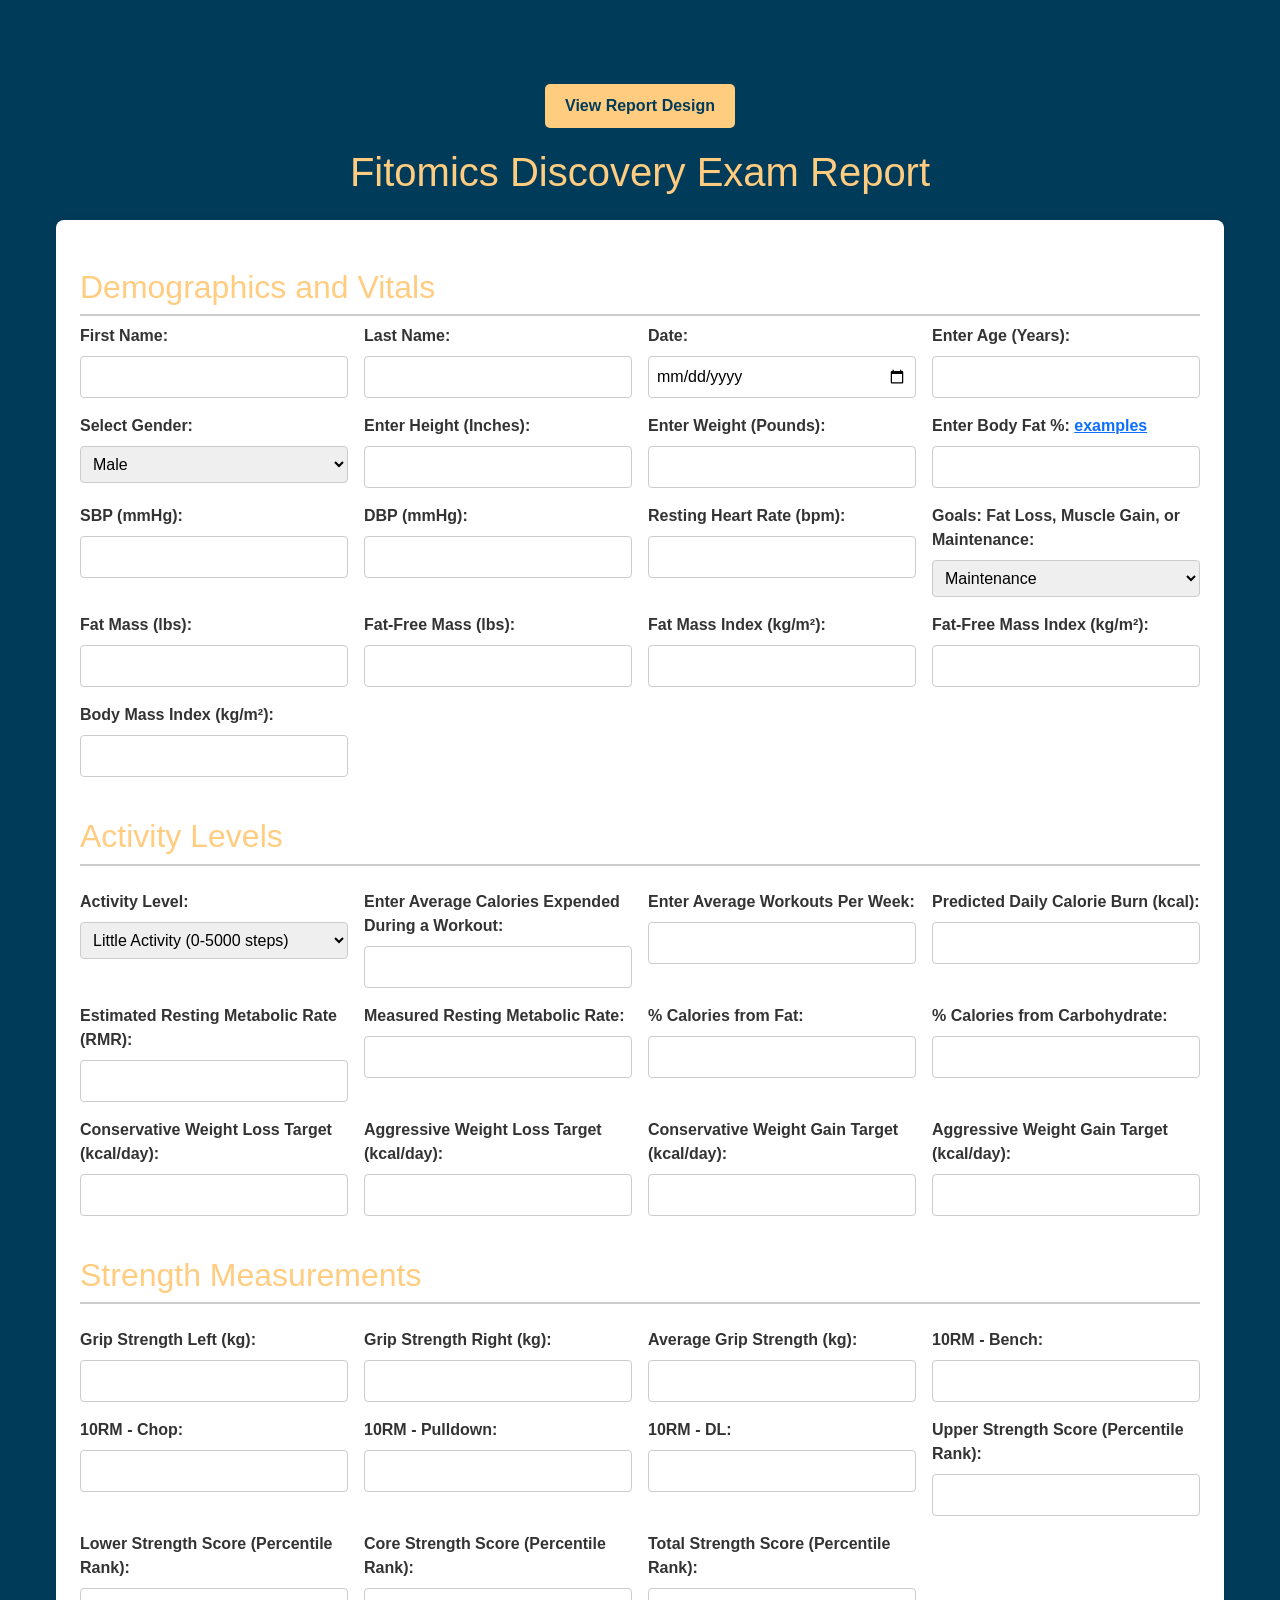
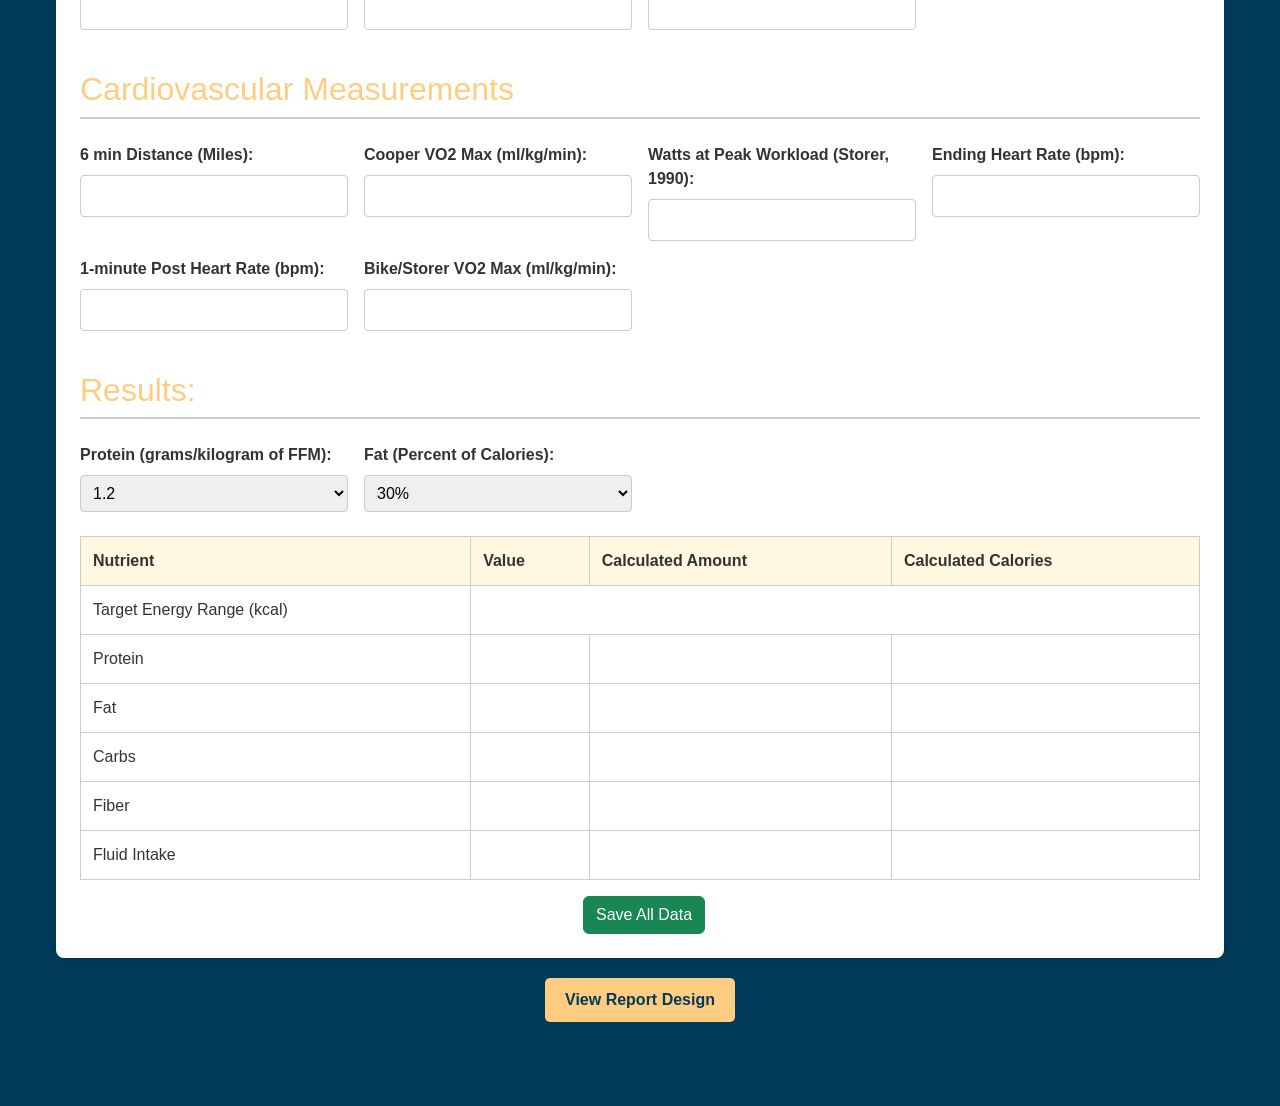
==== commit 4479d663: "adjusted inputs button for clarity of workflow" ====
--- a/index.html
+++ b/index.html
@@ -477,12 +477,12 @@
             </tr>
           </table>
           <div class="text-center mt-3">
-            <button type="button" onclick="downloadPDF()" class="btn btn-primary">
+            <!--<button type="button" onclick="downloadPDF()" class="btn btn-primary">
               Download Results as PDF
             </button>
             <button type="button" onclick="clearAllData()" class="btn btn-danger ms-2">
               Clear All Data
-            </button>
+            </button> -->
             <button type="button" onclick="manualSave()" class="btn btn-success ms-2">
               Save All Data
             </button>
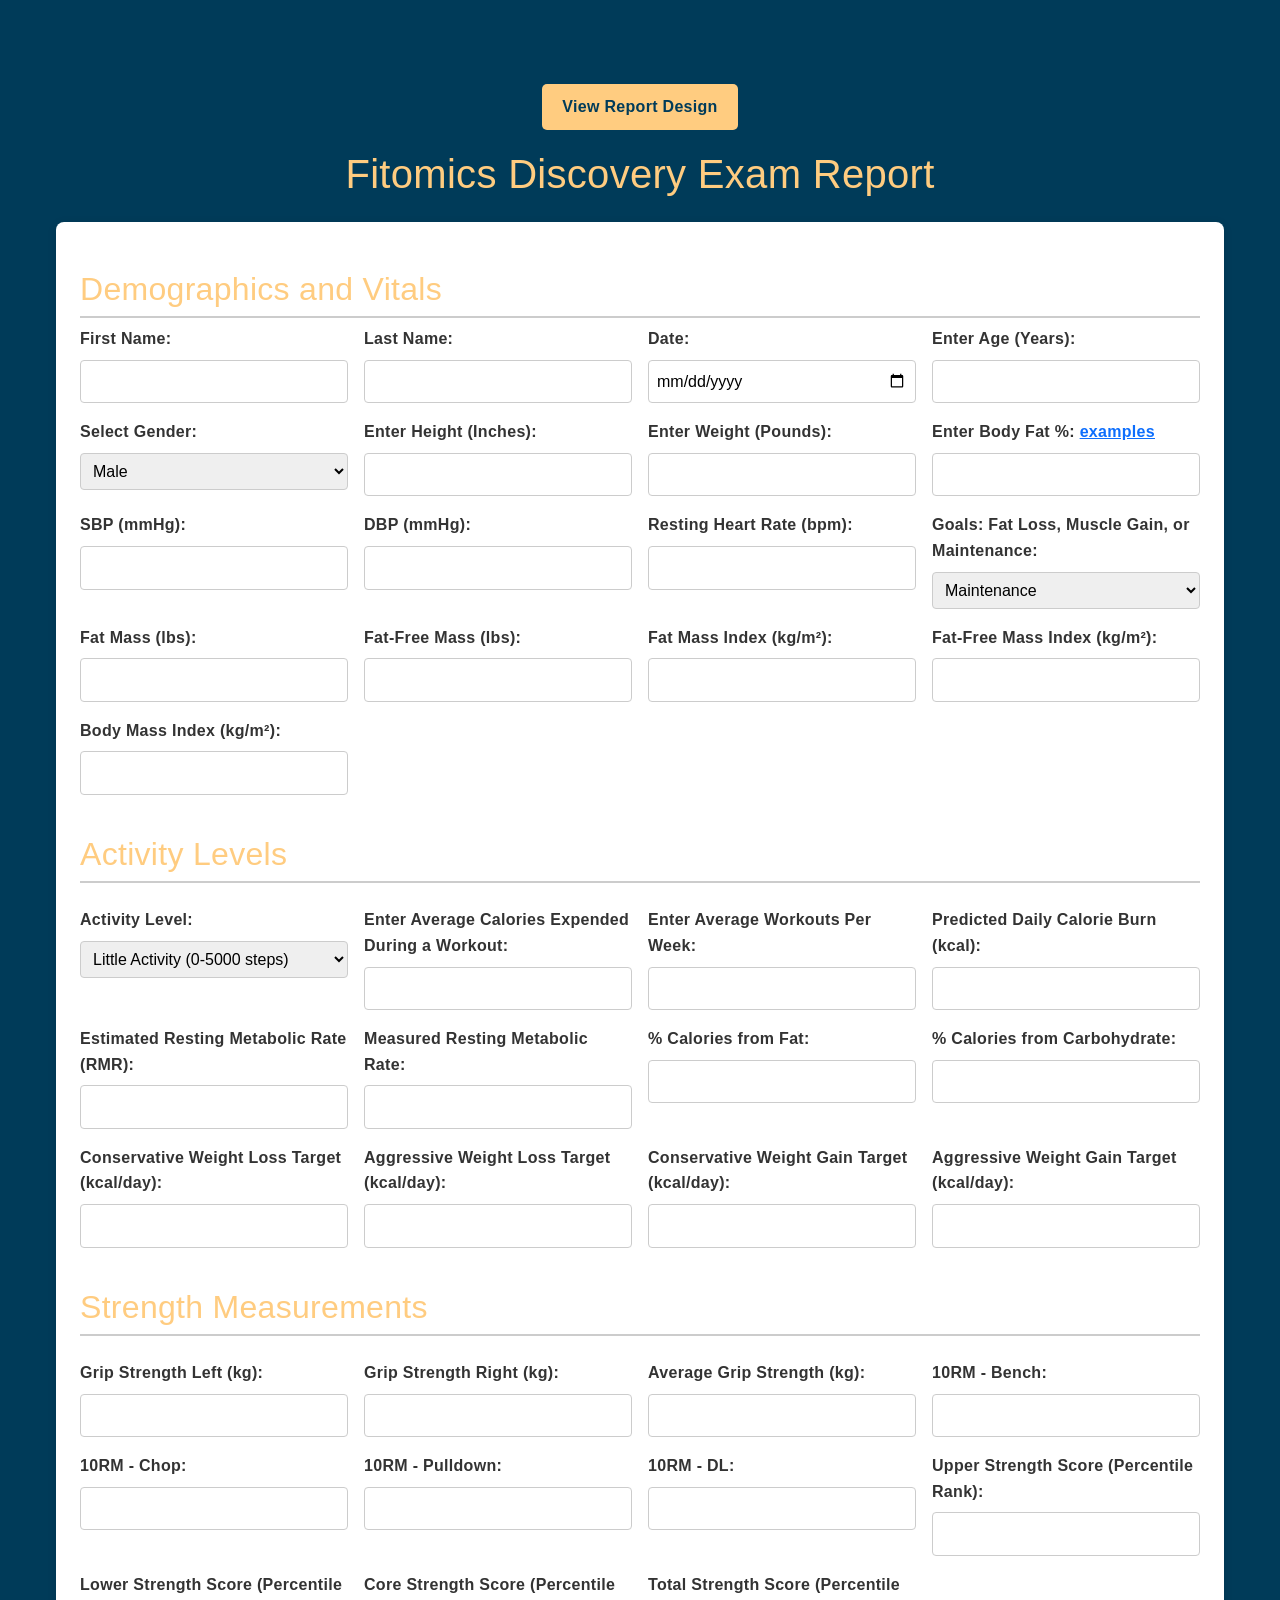
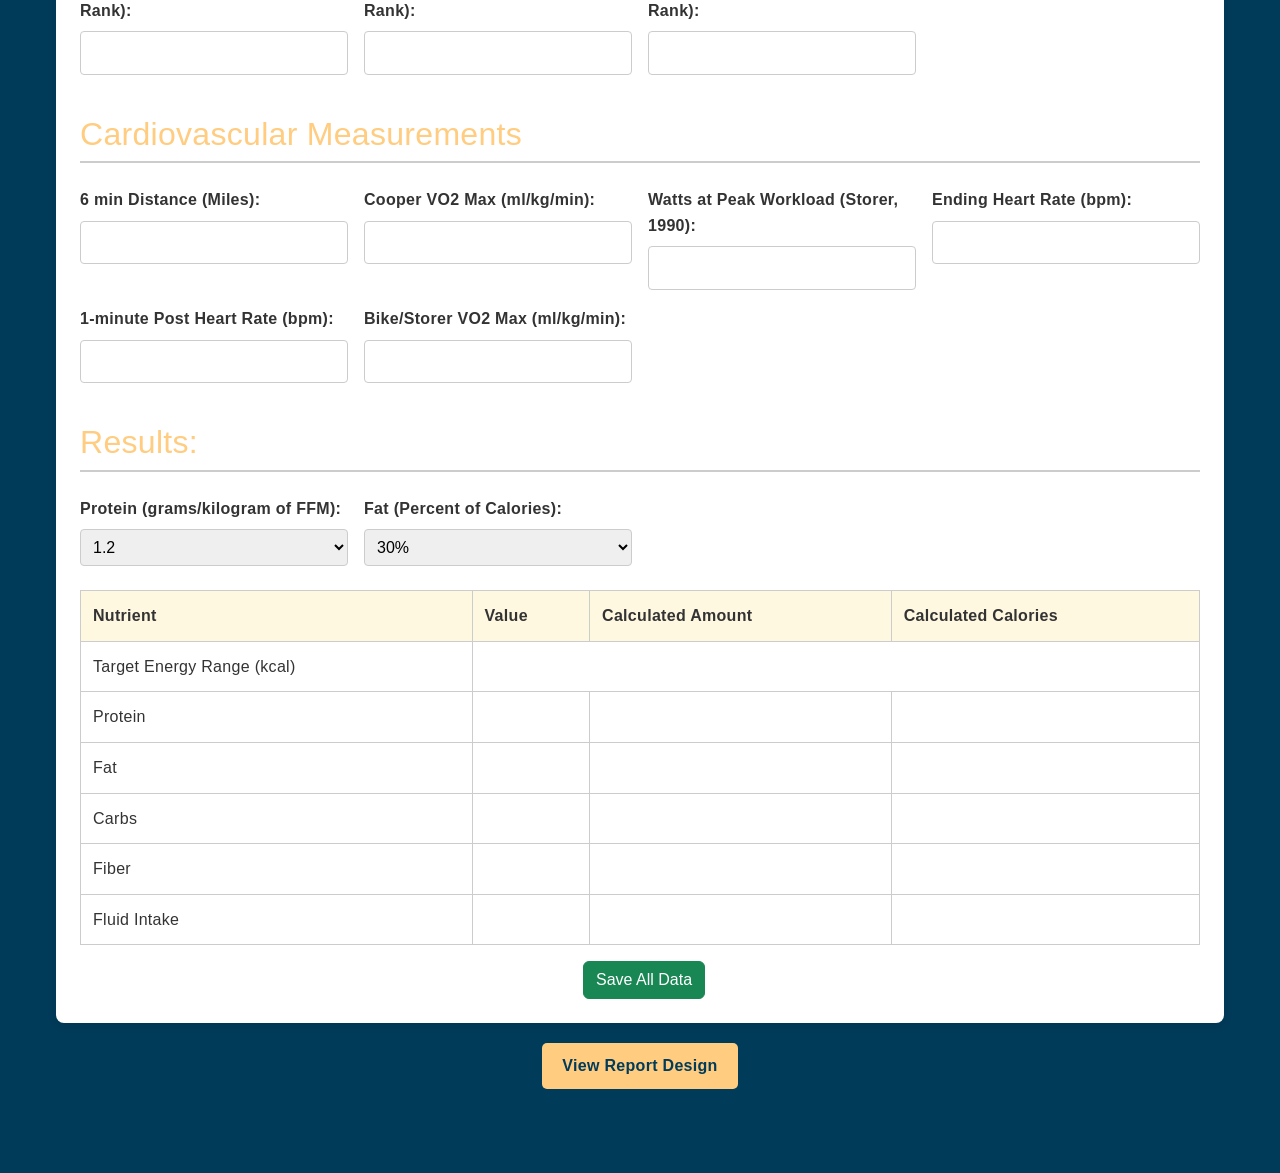
==== commit 560241a0: "pdf centered" ====
--- a/index.html
+++ b/index.html
@@ -3,12 +3,12 @@
 <head>
   <title>Fitomics Discovery Exam Report</title>
   <link href="https://cdnjs.cloudflare.com/ajax/libs/bootstrap/5.3.0/css/bootstrap.min.css" rel="stylesheet">
-  <link href="https://fonts.googleapis.com/css2?family=Glacial+Indifference&display=swap" rel="stylesheet">
+  <link href="./base.css" rel="stylesheet">
   <style>
-    /* Global Box Sizing */
+    /* Global Box Sizing 
     *, *::before, *::after {
       box-sizing: border-box;
-    }
+    }*/
 
     /* Color Variables */
     :root {
--- a/base.css
+++ b/base.css
@@ -0,0 +1,16 @@
+/* --- Global Styles & Fonts --- */
+@import url('https://fonts.googleapis.com/css2?family=Glacial+Indifference&display=swap');
+
+*, *::before, *::after {
+  box-sizing: border-box;
+}
+
+body {
+  font-family: 'Glacial Indifference', sans-serif;
+  margin: 0;
+  padding: 20px; /* Default padding, can be overridden by .page */
+  background-color: #ffffff; /* Base background */
+  color: #00263d; /* Base text color */
+  line-height: 1.6;
+  letter-spacing: 0.3px;
+}
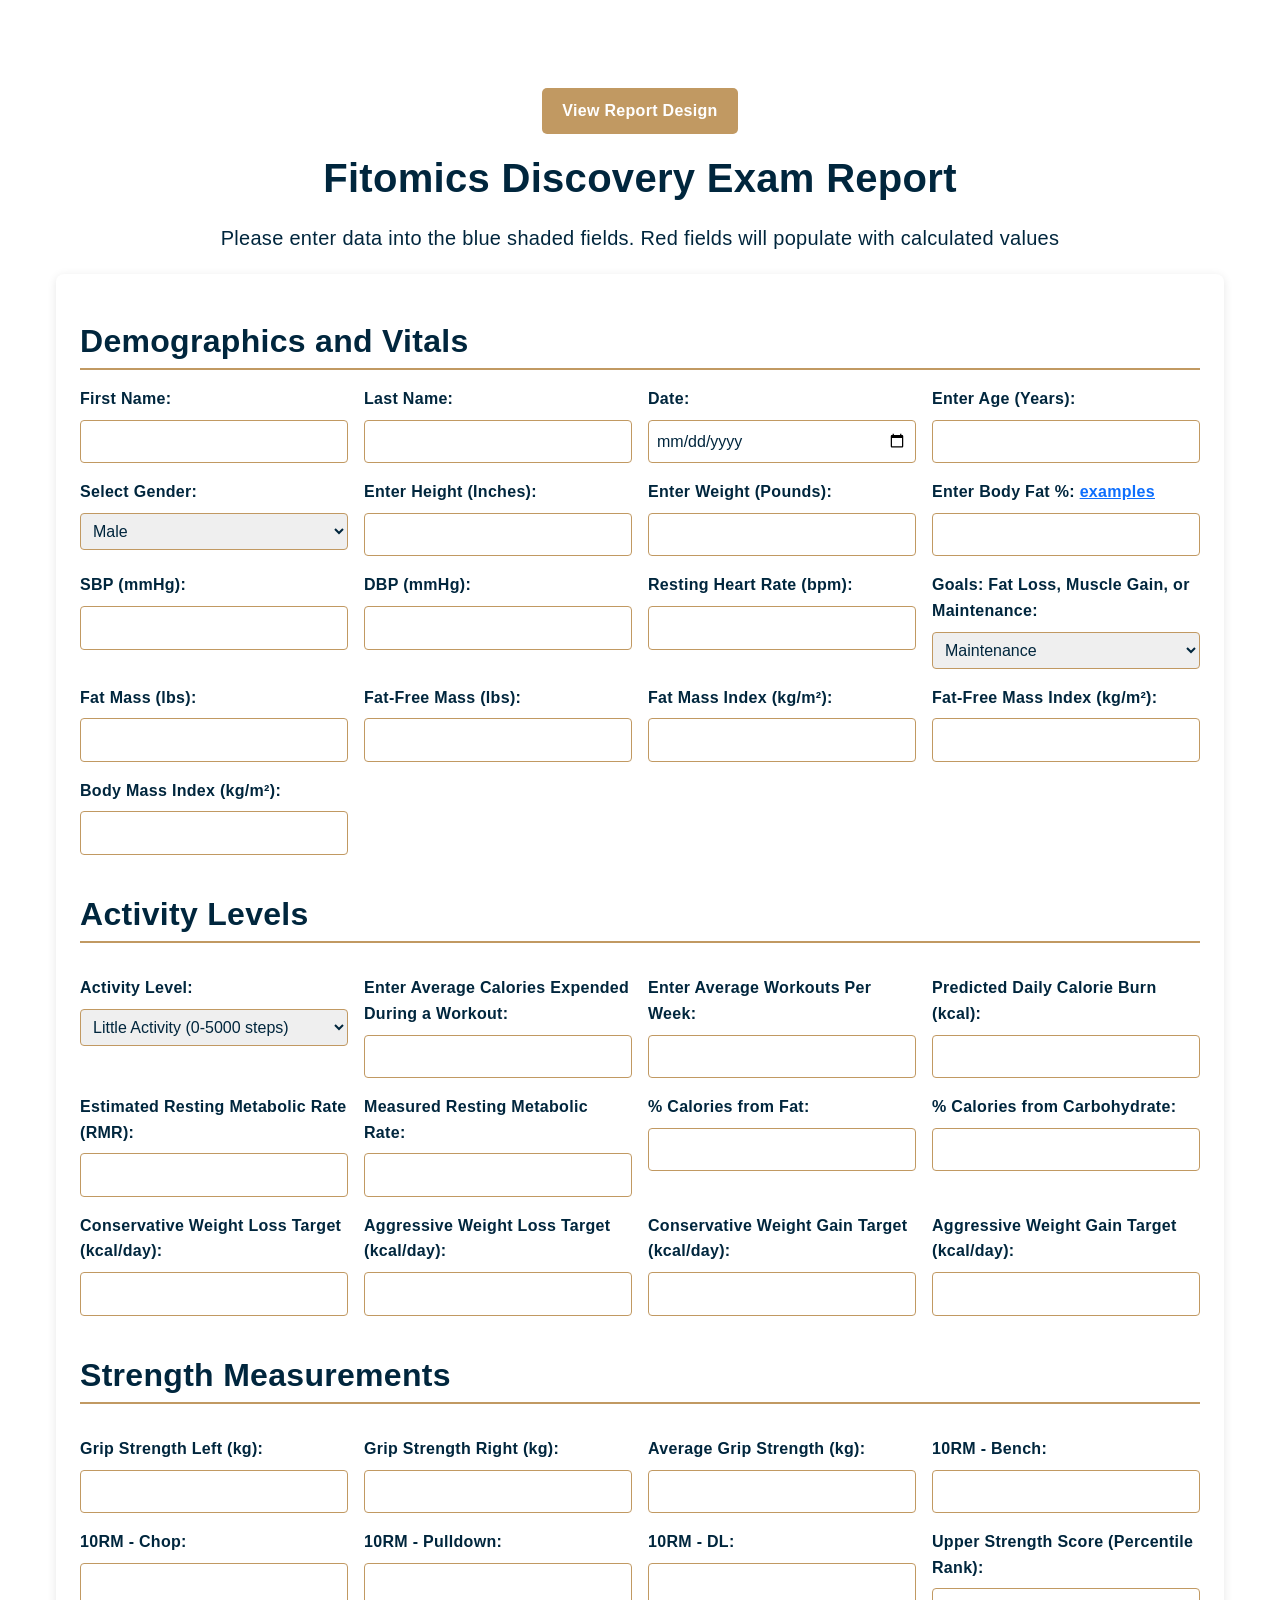
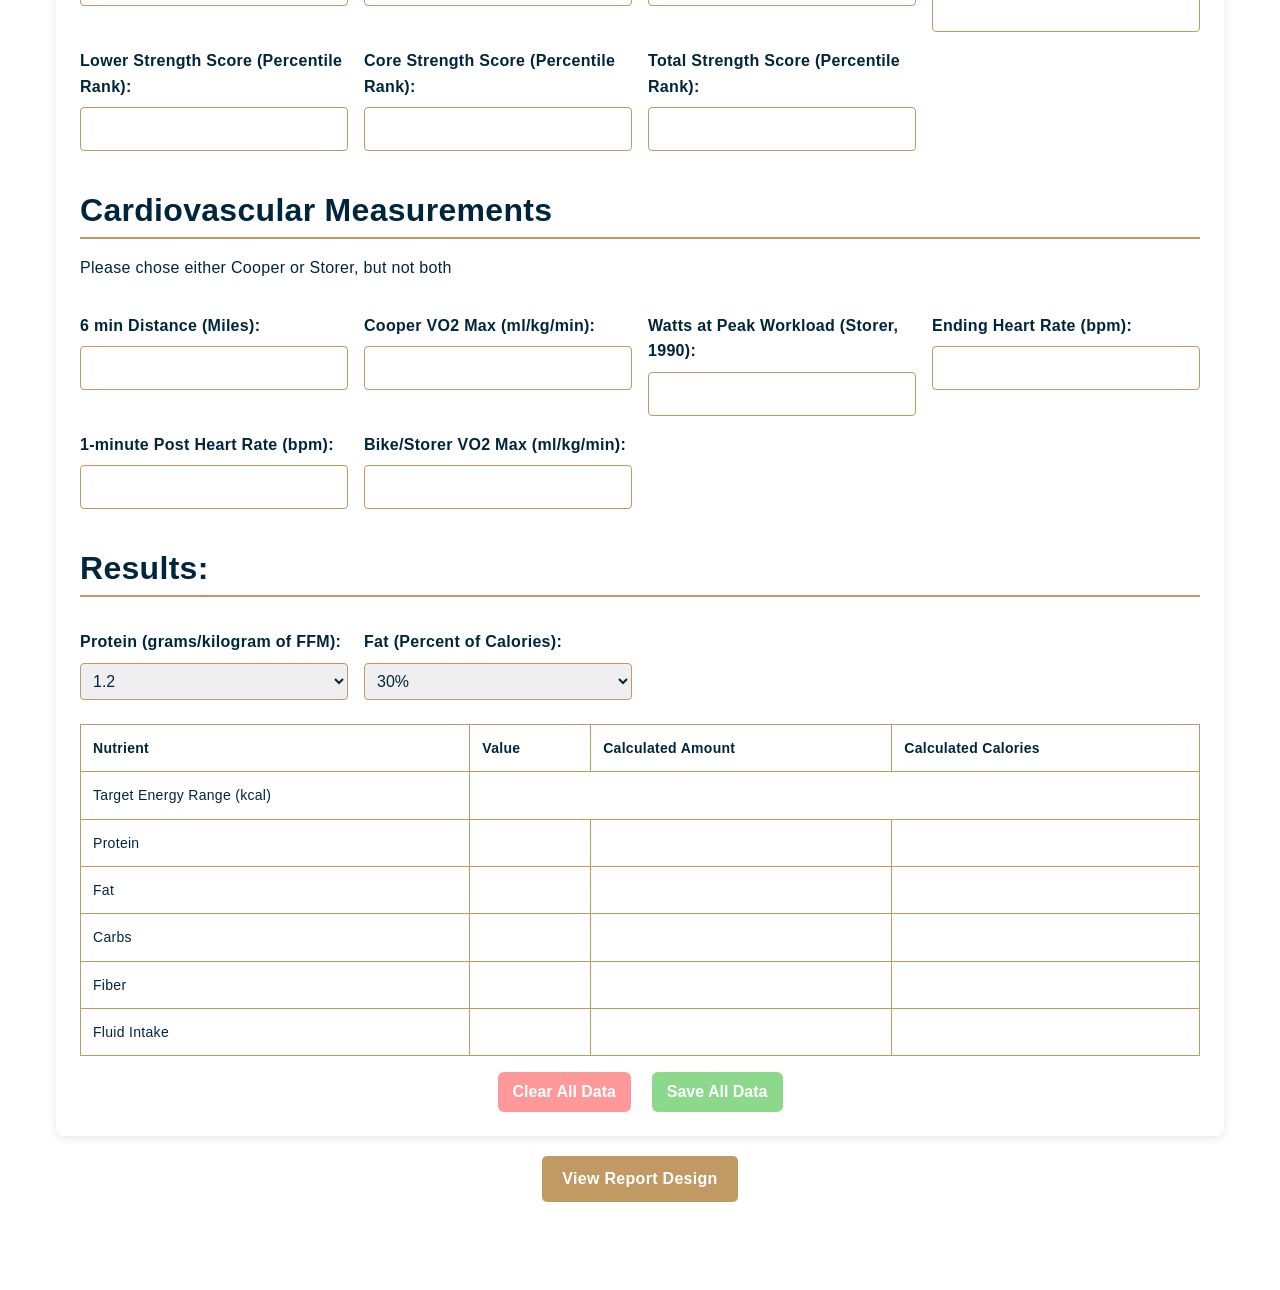
==== commit 1e74a28d: "formatting and language updates" ====
--- a/index.html
+++ b/index.html
@@ -3,179 +3,12 @@
 <head>
   <title>Fitomics Discovery Exam Report</title>
   <link href="https://cdnjs.cloudflare.com/ajax/libs/bootstrap/5.3.0/css/bootstrap.min.css" rel="stylesheet">
-  <link href="./base.css" rel="stylesheet">
-  <style>
-    /* Global Box Sizing 
-    *, *::before, *::after {
-      box-sizing: border-box;
-    }*/
-
-    /* Color Variables */
-    :root {
-      --primary-bg: #003b59;      /* Dark blue background for page */
-      --secondary-bg: #fff8e1;    /* Light gold for table headers */
-      --accent-color: #ffcc80;    /* Warm accent (gold-ish) */
-      --text-color: #333;
-      --border-color: #ccc;
-    }
-
-    /* Global Resets and Fonts */
-    body {
-      margin: 0;
-      font-family: 'Glacial Indifference', sans-serif;
-      background-color: var(--primary-bg);
-      color: var(--text-color);
-      padding: 1rem;
-    }
-
-    /* Center content and add spacing */
-    .container {
-      max-width: 1200px;
-      margin: 2rem auto;
-      padding: 1rem;
-    }
-
-    h1 {
-      text-align: center;
-      margin-bottom: 1.5rem;
-      color: var(--accent-color);
-      font-family: 'Glacial Indifference', sans-serif;
-    }
-
-    /* Form "card" style */
-    form {
-      background-color: #fff;
-      padding: 1.5rem;
-      border-radius: 8px;
-      box-shadow: 0 2px 10px rgba(0,0,0,0.1);
-      transition: box-shadow 0.3s ease;
-    }
-    form:hover {
-      box-shadow: 0 4px 15px rgba(0,0,0,0.2);
-    }
-
-    /* Grid Layout for Form Fields */
-    .form-grid {
-      display: grid;
-      grid-template-columns: repeat(auto-fit, minmax(250px, 1fr));
-      gap: 1rem;
-    }
-
-    /* Label and input group styling */
-    .form-group {
-      display: flex;
-      flex-direction: column;
-    }
-    .form-group.full-width {
-      grid-column: 1 / -1;
-    }
-
-    label {
-      margin-bottom: 0.5rem;
-      font-weight: 600;
-      font-family: 'Glacial Indifference', sans-serif;
-    }
-
-    input[type="number"],
-    input[type="text"],
-    input[type="date"],
-    select {
-      padding: 0.5rem;
-      border: 1px solid var(--border-color);
-      border-radius: 4px;
-      font-size: 1rem;
-      font-family: 'Glacial Indifference', sans-serif;
-      transition: border-color 0.3s ease, box-shadow 0.3s ease;
-    }
-    input[type="number"]:focus,
-    input[type="text"]:focus,
-    input[type="date"]:focus,
-    select:focus {
-      border-color: var(--accent-color);
-      box-shadow: 0 0 5px rgba(255, 204, 128, 0.5);
-      outline: none;
-    }
-
-    /* Modern Table Styling */
-    table {
-      width: 100%;
-      border-collapse: collapse;
-      margin-top: 0.5rem;
-      font-family: 'Glacial Indifference', sans-serif;
-    }
-    th, td {
-      border: 1px solid var(--border-color);
-      padding: 0.75rem;
-      text-align: left;
-    }
-    th {
-      background-color: var(--secondary-bg);
-    }
-
-    h2 {
-      margin-top: 1.5rem;
-      color: var(--accent-color);
-      border-bottom: 2px solid var(--border-color);
-      padding-bottom: 0.5rem;
-      font-family: 'Glacial Indifference', sans-serif;
-    }
-
-    /* Input Field States */
-    .input-empty {
-      background-color: #e0f7ff;  /* Slight blue for empty numeric inputs */
-    }
-    .calc-unavailable {
-      background-color: #ffcccc;  /* Light red for computed fields when unavailable */
-    }
-    .calc-available {
-      background-color: #ffffff;  /* White (or default) for computed fields when available */
-    }
-    
-    /* Also apply to Bootstrap modal elements */
-    .modal-title, .modal-body {
-      font-family: 'Glacial Indifference', sans-serif;
-    }
-    
-    /* Button styling */
-    .btn {
-      font-family: 'Glacial Indifference', sans-serif;
-    }
-
-    #save-feedback {
-      font-family: 'Glacial Indifference', sans-serif;
-      font-weight: 500;
-      margin-top: 12px;
-      transition: opacity 0.5s ease;
-    }
-
-    /* Add some spacing between buttons for better UX */
-    .btn + .btn {
-      margin-left: 8px;
-    }
-    
-    /* Navigation button styles */
-    .nav-button-container {
-      display: flex;
-      justify-content: center;
-      margin: 20px 0;
-    }
-    
-    .nav-button {
-      padding: 10px 20px;
-      background-color: var(--accent-color);
-      color: var(--primary-bg);
-      text-decoration: none;
-      border-radius: 5px;
-      font-weight: bold;
-      transition: all 0.3s ease;
-    }
-    
-    .nav-button:hover {
-      background-color: #ffb74d;
-      transform: translateY(-2px);
-      box-shadow: 0 4px 8px rgba(0,0,0,0.1);
-    }
-  </style>
+  <script src="https://cdnjs.cloudflare.com/ajax/libs/jspdf/2.5.1/jspdf.umd.min.js"></script>
+  <script src="https://cdnjs.cloudflare.com/ajax/libs/jspdf-autotable/3.5.25/jspdf.plugin.autotable.min.js"></script>
+  <script src="https://cdnjs.cloudflare.com/ajax/libs/bootstrap/5.3.0/js/bootstrap.bundle.min.js"></script>
+  <script src="./index.js"></script>
+  <link href="base.css" rel="stylesheet">
+  <link href="indexstyles.css" rel="stylesheet">
   <script src="https://cdnjs.cloudflare.com/ajax/libs/sql.js/1.6.2/sql-wasm.js"></script>
 </head>
 <body>
@@ -186,6 +19,7 @@
     </div>
     
     <h1>Fitomics Discovery Exam Report</h1>
+    <h5>Please enter data into the blue shaded fields. Red fields will populate with calculated values</h5>
     <form>
       <div class="form-group full-width">
         <h2>Demographics and Vitals</h2>
@@ -380,7 +214,7 @@
         </div>
 
         <div class="form-group full-width">
-          <h2>Cardiovascular Measurements</h2>
+          <h2>Cardiovascular Measurements</h2><p>Please chose either Cooper or Storer, but not both</p>
         </div>
         <div class="form-group">
           <label for="six_min_distance">6 min Distance (Miles):</label>
@@ -477,12 +311,9 @@
             </tr>
           </table>
           <div class="text-center mt-3">
-            <!--<button type="button" onclick="downloadPDF()" class="btn btn-primary">
-              Download Results as PDF
+            <button type="button" onclick="clearAllData()" class="btn btn-danger me-2">
+              Clear All Data
             </button>
-            <button type="button" onclick="clearAllData()" class="btn btn-danger ms-2">
-              Clear All Data
-            </button> -->
             <button type="button" onclick="manualSave()" class="btn btn-success ms-2">
               Save All Data
             </button>
@@ -513,1274 +344,5 @@
       </div>
     </div>
   </div>
-
-  <script src="https://cdnjs.cloudflare.com/ajax/libs/bootstrap/5.3.0/js/bootstrap.bundle.min.js"></script>
-  <script>
-    let db;
-
-    // List of all keys used for localStorage persistence
-    const allStorageKeys = [
-        'first_name', 'last_name', 'exam_date', 'age', 'gender', 'height', 'weight',
-        'bodyfat', 'sbp_mmhg', 'dbp_mmhg', 'resting_hr', 'goal', 'activity',
-        'workout_calories', 'workouts_per_week', 'measured_rmr', 'grip_strength_left',
-        'grip_strength_right', 'grip_strength_avg', 'bench_10rm', 'chop_10rm',
-        'pulldown_10rm', 'dl_10rm', 'upper_strength_score', 'lower_strength_score',
-        'core_strength_score', 'total_strength_score', 'six_min_distance', 'cooper_vo2max',
-        'watts_peak_workload', 'hr_bpm', 'post_heart_rate', 'storer_vo2max', 'protein', 'fat',
-        'fat_calories_percent', 'carb_calories_percent', 'weight_loss_conservative',
-        'weight_loss_aggressive', 'weight_gain_conservative', 'weight_gain_aggressive',
-        // Keys for calculated values saved from table/inputs (some overlap, which is fine)
-        'fat_mass', 'fat_free_mass', 'fat_mass_index', 'fat_free_mass_index', 'bmi', 'rmr',
-        'predicted_daily_calorie_burn', 'target_energy', 'protein_value', 'protein_grams',
-        'protein_calories', 'fat_percentage', 'fat_grams', 'fat_calories', 'carb_percentage',
-        'carb_grams', 'carb_calories', 'fiber_value', 'fiber_grams', 'fluid_ml_per_kg', 'fluid_total',
-        // The key for the database blob itself
-        'nutritionDb',
-        'selected_vo2_method', 'unified_vo2max'
-    ];
-
-
-    async function initDatabase() {
-      const SQL = await initSqlJs({ locateFile: file => `https://cdnjs.cloudflare.com/ajax/libs/sql.js/1.6.2/${file}` });
-      const savedDb = localStorage.getItem('nutritionDb');
-      if (savedDb) {
-        try {
-           const uInt8Array = new Uint8Array(JSON.parse(savedDb));
-           db = new SQL.Database(uInt8Array);
-        } catch (e) {
-            console.error("Failed to load database from localStorage, creating new one.", e);
-            localStorage.removeItem('nutritionDb'); // Remove corrupted data
-            db = new SQL.Database();
-            db.run(`CREATE TABLE IF NOT EXISTS nutrition (key TEXT PRIMARY KEY, value TEXT)`);
-        }
-      } else {
-        db = new SQL.Database();
-        db.run(`CREATE TABLE IF NOT EXISTS nutrition (key TEXT PRIMARY KEY, value TEXT)`);
-      }
-    }
-
-    function saveToDatabase(key, value) {
-      if (db && typeof value !== 'undefined' && value !== null) { // Ensure db is initialized and value is valid
-          try {
-            db.run(`INSERT OR REPLACE INTO nutrition (key, value) VALUES (?, ?)`, [key, String(value)]);
-            const data = db.export();
-            localStorage.setItem('nutritionDb', JSON.stringify(Array.from(data)));
-          } catch (e) {
-              console.error(`Failed to save key "${key}" to database:`, e);
-          }
-      }
-      // Also save directly to localStorage as fallback/redundancy and for simpler loading
-      localStorage.setItem(key, value);
-    }
-
-    function loadFromDatabase(key) {
-       // Prefer localStorage directly as it's simpler and always updated
-       let value = localStorage.getItem(key);
-       if (value !== null) {
-           return value;
-       }
-
-       // Fallback to trying the db if localStorage is empty (e.g., initial load after clearing but before save)
-        if (db) {
-            try {
-                const stmt = db.prepare(`SELECT value FROM nutrition WHERE key = ?`);
-                stmt.bind([key]);
-                if (stmt.step()) {
-                    return stmt.getAsObject().value;
-                }
-                stmt.free(); // Free the statement
-            } catch (e) {
-                console.error(`Failed to load key "${key}" from database:`, e);
-            }
-        }
-        return null; // Return null if not found anywhere
-    }
-
-    /**
-     * Updates the appearance of user input fields.
-     * Numeric inputs that are empty or invalid receive the .input-empty class.
-     */
-    function updateInputStyles() {
-      const numericInputs = ['age', 'weight', 'bodyfat', 'height', 'workout_calories', 
-        'workouts_per_week', 'sbp_mmhg', 'dbp_mmhg', 'resting_hr', 'measured_rmr', 
-        'grip_strength_left', 'grip_strength_right', 'bench_10rm', 'chop_10rm', 
-        'pulldown_10rm', 'dl_10rm', 'upper_strength_score', 'lower_strength_score', 
-        'core_strength_score', 'total_strength_score', 'six_min_distance', 
-        'watts_peak_workload', 'hr_bpm', 'post_heart_rate',
-        // Add new fields
-        'fat_calories_percent', 'carb_calories_percent', 'weight_loss_conservative',
-        'weight_loss_aggressive', 'weight_gain_conservative', 'weight_gain_aggressive'];
-      
-      numericInputs.forEach(id => {
-        const elem = document.getElementById(id);
-        if (elem) {
-          if (elem.value === null || elem.value.trim() === "" || isNaN(parseFloat(elem.value))) {
-            elem.classList.add('input-empty');
-          } else {
-            elem.classList.remove('input-empty');
-          }
-        }
-      });
-    }
-
-    /**
-     * Calculates body composition values.
-     */
-    function calculateBodyComposition() {
-      const weight = parseFloat(document.getElementById('weight').value);
-      const bodyFat = parseFloat(document.getElementById('bodyfat').value);
-      const height = parseFloat(document.getElementById('height').value);
-      const age = parseFloat(document.getElementById('age').value);
-      const gender = document.getElementById('gender').value;
-      const computedFields = ['fat_mass', 'fat_free_mass', 'fat_mass_index', 'fat_free_mass_index', 'bmi', 'rmr'];
-
-      // Check if ALL required inputs are valid numbers
-      const inputsValid = !isNaN(weight) && !isNaN(bodyFat) && !isNaN(height) && !isNaN(age);
-
-      if (inputsValid) {
-        // Fat mass and fat-free mass (in lbs)
-        const fatMass = (bodyFat / 100) * weight;
-        const fatFreeMass = weight - fatMass;
-        document.getElementById('fat_mass').value = fatMass.toFixed(2);
-        document.getElementById('fat_free_mass').value = fatFreeMass.toFixed(2);
-        ['fat_mass', 'fat_free_mass'].forEach(id => {
-          const elem = document.getElementById(id);
-          elem.classList.remove('calc-unavailable');
-          elem.classList.add('calc-available');
-        });
-
-        // Convert weight to kg and height to cm (and then to m)
-        const weightkg = weight / 2.20462; // More precise conversion factor
-        const heightcm = height * 2.54;    // Correct conversion factor
-        const heightm = heightcm / 100;
-
-        // Calculate indexes and BMI (kg/m²)
-        const fatMassIndex = (weightkg * (bodyFat / 100)) / (heightm * heightm);
-        const fatFreeMassIndex = (weightkg * (1 - bodyFat / 100)) / (heightm * heightm);
-        const bmi = weightkg / (heightm * heightm);
-        document.getElementById('fat_mass_index').value = fatMassIndex.toFixed(2);
-        document.getElementById('fat_free_mass_index').value = fatFreeMassIndex.toFixed(2);
-        document.getElementById('bmi').value = bmi.toFixed(2);
-        ['fat_mass_index', 'fat_free_mass_index', 'bmi'].forEach(id => {
-          const elem = document.getElementById(id);
-          elem.classList.remove('calc-unavailable');
-          elem.classList.add('calc-available');
-        });
-
-        // Calculate RMR using the Mifflin-St Jeor equation
-        let rmr;
-        if (gender === 'male') {
-          rmr = 10 * weightkg + 6.25 * heightcm - 5 * age + 5;
-        } else { // female
-          rmr = 10 * weightkg + 6.25 * heightcm - 5 * age - 161;
-        }
-        document.getElementById('rmr').value = rmr.toFixed(0);
-        const rmrElem = document.getElementById('rmr');
-        rmrElem.classList.remove('calc-unavailable');
-        rmrElem.classList.add('calc-available');
-      } else {
-        // Clear computed fields and mark as unavailable
-        computedFields.forEach(id => {
-          const elem = document.getElementById(id);
-          if (elem) {
-            elem.value = "";
-            elem.classList.remove('calc-available');
-            elem.classList.add('calc-unavailable');
-          }
-        });
-      }
-    }
-
-    /**
-     * Calculates the average grip strength.
-     */
-    function calculateAverageGripStrength() {
-      const leftGrip = parseFloat(document.getElementById('grip_strength_left').value);
-      const rightGrip = parseFloat(document.getElementById('grip_strength_right').value);
-      const avgElem = document.getElementById('grip_strength_avg');
-
-      if (!isNaN(leftGrip) && !isNaN(rightGrip)) {
-        const avgGrip = (leftGrip + rightGrip) / 2;
-        avgElem.value = avgGrip.toFixed(2);
-        avgElem.classList.remove('calc-unavailable');
-        avgElem.classList.add('calc-available');
-      } else {
-        avgElem.value = "";
-        avgElem.classList.remove('calc-available');
-        avgElem.classList.add('calc-unavailable');
-      }
-    }
-
-    /**
-     * Performs calculations that depend on workout, activity, and nutrient data.
-     */
-    function calculateOtherValues() {
-      const workoutCalories = parseFloat(document.getElementById('workout_calories').value);
-      const workoutsPerWeek = parseFloat(document.getElementById('workouts_per_week').value);
-      const activity = parseFloat(document.getElementById('activity').value);
-      const goalMultiplier = parseFloat(document.getElementById('goal').value);
-      const rmrVal = parseFloat(document.getElementById('rmr').value); // Get calculated RMR
-      const weight = parseFloat(document.getElementById('weight').value); // Needed for fluid/protein
-
-      const predElem = document.getElementById('predicted_daily_calorie_burn');
-      const tableFieldsToClear = ['target_energy', 'protein_value', 'protein_grams', 'protein_calories',
-                                   'fat_percentage', 'fat_grams', 'fat_calories', 'fiber_value', 'fiber_grams',
-                                   'carb_percentage', 'carb_grams', 'carb_calories', 'fluid_ml_per_kg', 'fluid_total'];
-
-       // Check if ALL needed inputs for this section are valid
-       const inputsValid = !isNaN(workoutCalories) && !isNaN(workoutsPerWeek) && !isNaN(activity) && !isNaN(goalMultiplier) && !isNaN(rmrVal) && !isNaN(weight);
-
-      if (inputsValid) {
-        const weeklyWorkoutCalories = workoutCalories * workoutsPerWeek;
-        const averageDailyWorkoutCalories = weeklyWorkoutCalories / 7;
-        const predictedDailyCalorieBurn = rmrVal * activity + averageDailyWorkoutCalories;
-        const targetEnergy = predictedDailyCalorieBurn * goalMultiplier;
-
-        predElem.value = predictedDailyCalorieBurn.toFixed(0);
-        predElem.classList.remove('calc-unavailable');
-        predElem.classList.add('calc-available');
-
-        // Update table cells in the results table
-        const updateTableField = (id, content) => {
-          const elem = document.getElementById(id);
-          if (elem) {
-              elem.textContent = content;
-              elem.classList.remove('calc-unavailable');
-              elem.classList.add('calc-available');
-          }
-        };
-
-        updateTableField('target_energy', targetEnergy.toFixed(0));
-
-        // Protein calculations
-        const proteinFactor = parseFloat(document.getElementById('protein').value);
-        const weightkg = weight / 2.20462;
-        updateTableField('protein_value', proteinFactor.toFixed(2) + " g/kg Body Weight"); // Corrected unit label
-        const proteinGrams = weightkg * proteinFactor;
-        updateTableField('protein_grams', proteinGrams.toFixed(0) + " g");
-        const proteinCalories = proteinGrams * 4;
-        updateTableField('protein_calories', proteinCalories.toFixed(0) + " kcal");
-
-        // Fat calculations
-        const fatPercentage = parseFloat(document.getElementById('fat').value);
-        updateTableField('fat_percentage', (fatPercentage * 100).toFixed(0) + "%");
-        const fatGrams = (targetEnergy * fatPercentage) / 9;
-        updateTableField('fat_grams', fatGrams.toFixed(0) + " g");
-        const fatCalories = fatGrams * 9;
-        updateTableField('fat_calories', fatCalories.toFixed(0) + " kcal");
-
-        // Fiber calculations
-        const fiberGrams = (targetEnergy / 1000) * 14;
-        updateTableField('fiber_value', "14 g/1000kcal");
-        updateTableField('fiber_grams', fiberGrams.toFixed(0) + " g");
-
-        // Carbs calculations
-        const remainingCarbCalories = targetEnergy - (proteinCalories + fatCalories);
-        const carbGrams = remainingCarbCalories > 0 ? remainingCarbCalories / 4 : 0;
-        const carbPercentage = targetEnergy > 0 ? (remainingCarbCalories / targetEnergy) * 100 : 0;
-        updateTableField('carb_percentage', carbPercentage.toFixed(2) + "%");
-        updateTableField('carb_grams', carbGrams.toFixed(0) + " g");
-        updateTableField('carb_calories', remainingCarbCalories.toFixed(0) + " kcal");
-
-        // Fluid calculations
-        const fluidIntake = weightkg * 40;
-        updateTableField('fluid_ml_per_kg', "40 ml/kg/day");
-        updateTableField('fluid_total', fluidIntake.toFixed(0) + " ml");
-
-      } else {
-        // Clear and mark calculated fields as unavailable
-         if(predElem) {
-            predElem.value = "";
-            predElem.classList.remove('calc-available');
-            predElem.classList.add('calc-unavailable');
-         }
-         tableFieldsToClear.forEach(id => {
-          const elem = document.getElementById(id);
-           if (elem) {
-                elem.textContent = "";
-                elem.classList.remove('calc-available');
-                elem.classList.add('calc-unavailable');
-           }
-        });
-      }
-
-      // Calculate Cooper VO2 Max
-      const sixMinDistance = parseFloat(document.getElementById('six_min_distance').value);
-      const cooperElem = document.getElementById('cooper_vo2max');
-      
-      // Calculate Bike/Storer VO2 Max
-      const watts = parseFloat(document.getElementById('watts_peak_workload').value);
-      const age = parseFloat(document.getElementById('age').value);
-      // weight already parsed above
-      const gender = document.getElementById('gender').value;
-      const storerElem = document.getElementById('storer_vo2max');
-      
-      // Get potential values for both methods
-      let cooperVO2Max = null;
-      let storerVO2Max = null;
-      
-      // Calculate Cooper if inputs are valid
-      if (!isNaN(sixMinDistance) && sixMinDistance > 0) {
-        cooperVO2Max = 35.97 * (sixMinDistance * 2) - 11.29;
-      }
-      
-      // Calculate Storer if inputs are valid
-      if (!isNaN(watts) && !isNaN(age) && !isNaN(weight) && watts > 0 && weight > 0) {
-        const weightkg = weight / 2.20462;
-        if (gender === 'male') {
-          storerVO2Max = (10.51 * watts + 6.35 * weightkg - 10.49 * age + 519.3) / weightkg;
-        } else { // female
-          storerVO2Max = (9.39 * watts + 7.7 * weightkg - 5.88 * age + 136.7) / weightkg;
-        }
-      }
-      
-      // Logic for which method to display and store
-      let selectedVO2Method = localStorage.getItem('selected_vo2_method') || null;
-      let currentVO2Value = null;
-      
-      // If no method is selected yet or user has both sets of inputs, default to Storer if available
-      if (!selectedVO2Method) {
-        if (storerVO2Max !== null) {
-          selectedVO2Method = 'storer';
-        } else if (cooperVO2Max !== null) {
-          selectedVO2Method = 'cooper';
-        }
-      }
-      
-      // Clear both fields first
-      cooperElem.value = "";
-      cooperElem.classList.remove('calc-available');
-      cooperElem.classList.add('calc-unavailable');
-      
-      storerElem.value = "";
-      storerElem.classList.remove('calc-available');
-      storerElem.classList.add('calc-unavailable');
-      
-      // Set the selected method's value
-      if (selectedVO2Method === 'storer' && storerVO2Max !== null) {
-        storerElem.value = storerVO2Max.toFixed(2);
-        storerElem.classList.remove('calc-unavailable');
-        storerElem.classList.add('calc-available');
-        currentVO2Value = storerVO2Max.toFixed(2);
-      } else if (selectedVO2Method === 'cooper' && cooperVO2Max !== null) {
-        cooperElem.value = cooperVO2Max.toFixed(2);
-        cooperElem.classList.remove('calc-unavailable');
-        cooperElem.classList.add('calc-available');
-        currentVO2Value = cooperVO2Max.toFixed(2);
-      }
-      
-      // Store the selected method and the unified VO2 max value
-      if (selectedVO2Method) {
-        saveToDatabase('selected_vo2_method', selectedVO2Method);
-        saveToDatabase('unified_vo2max', currentVO2Value);
-      }
-
-       // Save calculated TABLE values to storage (redundant with field saves but ensures table reflects stored state)
-       function saveTableValueToStorage(id) {
-            const elem = document.getElementById(id);
-            if (elem && elem.textContent) {
-                saveToDatabase(id, elem.textContent); // Use saveToDatabase which handles both
-            }
-        }
-       const tableValueIds = ['target_energy', 'protein_value', 'protein_grams', 'protein_calories',
-                             'fat_percentage', 'fat_grams', 'fat_calories', 'carb_percentage',
-                             'carb_grams', 'carb_calories', 'fiber_value', 'fiber_grams',
-                             'fluid_ml_per_kg', 'fluid_total'];
-       tableValueIds.forEach(saveTableValueToStorage);
-    }
-
-    /**
-     * Main function to calculate all values and save inputs.
-     */
-    function calculateValues() {
-      updateInputStyles(); // Style inputs first based on current values
-      calculateBodyComposition(); // Calculate dependent fields
-      calculateAverageGripStrength(); // Calculate grip average
-      calculateOtherValues(); // Calculate remaining fields including table
-
-      // Save USER INPUT values to the database/local storage
-      saveToDatabase('first_name', document.getElementById('first_name').value);
-      saveToDatabase('last_name', document.getElementById('last_name').value);
-      saveToDatabase('exam_date', document.getElementById('exam_date').value);
-      saveToDatabase('age', document.getElementById('age').value);
-      saveToDatabase('gender', document.getElementById('gender').value);
-      saveToDatabase('height', document.getElementById('height').value);
-      saveToDatabase('weight', document.getElementById('weight').value);
-      saveToDatabase('bodyfat', document.getElementById('bodyfat').value);
-      saveToDatabase('sbp_mmhg', document.getElementById('sbp_mmhg').value);
-      saveToDatabase('dbp_mmhg', document.getElementById('dbp_mmhg').value);
-      saveToDatabase('resting_hr', document.getElementById('resting_hr').value);
-      saveToDatabase('goal', document.getElementById('goal').value);
-      saveToDatabase('activity', document.getElementById('activity').value);
-      saveToDatabase('workout_calories', document.getElementById('workout_calories').value);
-      saveToDatabase('workouts_per_week', document.getElementById('workouts_per_week').value);
-      saveToDatabase('measured_rmr', document.getElementById('measured_rmr').value);
-      saveToDatabase('grip_strength_left', document.getElementById('grip_strength_left').value);
-      saveToDatabase('grip_strength_right', document.getElementById('grip_strength_right').value);
-      saveToDatabase('bench_10rm', document.getElementById('bench_10rm').value);
-      saveToDatabase('chop_10rm', document.getElementById('chop_10rm').value);
-      saveToDatabase('pulldown_10rm', document.getElementById('pulldown_10rm').value);
-      saveToDatabase('dl_10rm', document.getElementById('dl_10rm').value);
-      saveToDatabase('upper_strength_score', document.getElementById('upper_strength_score').value);
-      saveToDatabase('lower_strength_score', document.getElementById('lower_strength_score').value);
-      saveToDatabase('core_strength_score', document.getElementById('core_strength_score').value);
-      saveToDatabase('total_strength_score', document.getElementById('total_strength_score').value);
-      saveToDatabase('six_min_distance', document.getElementById('six_min_distance').value);
-      saveToDatabase('watts_peak_workload', document.getElementById('watts_peak_workload').value);
-      saveToDatabase('hr_bpm', document.getElementById('hr_bpm').value); // <-- Already present
-      saveToDatabase('post_heart_rate', document.getElementById('post_heart_rate').value); // <-- Already present
-      saveToDatabase('protein', document.getElementById('protein').value);
-      saveToDatabase('fat', document.getElementById('fat').value);
-
-      // Save the new field values
-      saveToDatabase('fat_calories_percent', document.getElementById('fat_calories_percent').value);
-      saveToDatabase('carb_calories_percent', document.getElementById('carb_calories_percent').value);
-      saveToDatabase('weight_loss_conservative', document.getElementById('weight_loss_conservative').value);
-      saveToDatabase('weight_loss_aggressive', document.getElementById('weight_loss_aggressive').value);
-      saveToDatabase('weight_gain_conservative', document.getElementById('weight_gain_conservative').value);
-      saveToDatabase('weight_gain_aggressive', document.getElementById('weight_gain_aggressive').value);
-
-      // Save CALCULATED input values as well (so they persist on reload if inputs are present)
-      saveToDatabase('fat_mass', document.getElementById('fat_mass').value);
-      saveToDatabase('fat_free_mass', document.getElementById('fat_free_mass').value);
-      saveToDatabase('fat_mass_index', document.getElementById('fat_mass_index').value);
-      saveToDatabase('fat_free_mass_index', document.getElementById('fat_free_mass_index').value);
-      saveToDatabase('bmi', document.getElementById('bmi').value);
-      saveToDatabase('rmr', document.getElementById('rmr').value);
-      saveToDatabase('grip_strength_avg', document.getElementById('grip_strength_avg').value);
-      saveToDatabase('predicted_daily_calorie_burn', document.getElementById('predicted_daily_calorie_burn').value);
-      saveToDatabase('cooper_vo2max', document.getElementById('cooper_vo2max').value);
-      saveToDatabase('storer_vo2max', document.getElementById('storer_vo2max').value);
-      // *** Add keys for HRR calculation ***
-      saveToDatabase('peak_hr', document.getElementById('hr_bpm').value); // Save hr_bpm also as peak_hr
-      saveToDatabase('hr_1min_recovery', document.getElementById('post_heart_rate').value); // Save post_heart_rate as hr_1min_recovery
-      saveToDatabase('selected_vo2_method', localStorage.getItem('selected_vo2_method'));
-      saveToDatabase('unified_vo2max', localStorage.getItem('unified_vo2max'));
-    }
-
-    /**
-     * Downloads the report as a PDF file.
-     */
-    function downloadPDF() {
-      const { jsPDF } = window.jspdf;
-      const doc = new jsPDF();
-
-      // Create a canvas to read the image data
-      const img = document.createElement('img');
-      img.onload = function() {
-        const canvas = document.createElement('canvas');
-        canvas.width = img.width;
-        canvas.height = img.height;
-        const ctx = canvas.getContext('2d');
-
-        // Draw background with reduced opacity
-        ctx.globalAlpha = 0.3; // Adjust this value between 0.1-0.5 for desired transparency
-        ctx.drawImage(img, 0, 0);
-        ctx.globalAlpha = 1.0; // Reset to default
-
-        // Get image data
-        const imgData = canvas.toDataURL('image/png');
-
-        // Add to PDF
-        const pageWidth = doc.internal.pageSize.getWidth();
-        const pageHeight = doc.internal.pageSize.getHeight();
-        doc.addImage(imgData, 'PNG', 0, 0, pageWidth, pageHeight);
-
-        // Continue with PDF generation
-        generatePDFContent(doc);
-      };
-
-      img.onerror = function() {
-        console.error('Failed to load image for PDF background');
-        generatePDFContent(doc); // Generate content even without background
-      };
-
-      // Ensure the path is correct relative to the HTML file or use an absolute URL
-      img.src = 'background.png'; // Assumes background.png is in the same folder as the HTML
-    }
-
-    function generatePDFContent(doc) {
-        // Ensure jsPDF and autoTable are loaded
-        if (!doc || !doc.autoTable) {
-            console.error("jsPDF or autoTable plugin not loaded correctly.");
-            alert("Error generating PDF: Required libraries not loaded.");
-            return;
-        }
-
-      // Make text content more visible with darker font
-      doc.setTextColor(0, 0, 0); // Black text
-
-      // Add title
-      doc.setFontSize(18);
-      doc.setFont('helvetica', 'bold');
-      doc.text('Fitomics Nutrition Calculator Report', 15, 20);
-
-      // Get name and format it
-      const firstName = document.getElementById('first_name').value || '';
-      const lastName = document.getElementById('last_name').value || '';
-      const fullName = (firstName + ' ' + lastName).trim();
-      const examDateValue = document.getElementById('exam_date').value || '';
-      let displayDate = 'N/A';
-        try {
-            if (examDateValue) {
-             // Handle potential invalid date string before creating Date object
-             // A simple check for YYYY-MM-DD format
-             if (/^\d{4}-\d{2}-\d{2}$/.test(examDateValue)) {
-                displayDate = new Date(examDateValue + 'T00:00:00').toLocaleDateString(); // Add time to avoid timezone issues
-             } else {
-                 displayDate = examDateValue; // Show raw value if format is unexpected
-             }
-            }
-        } catch (e) {
-            console.error("Error formatting date:", e);
-             displayDate = examDateValue || 'N/A'; // Fallback
-        }
-
-
-      // Add client name if available
-      doc.setFontSize(14);
-      doc.text(`Client: ${fullName || 'N/A'}`, 15, 30);
-
-      // Add exam date if available
-      doc.text(`Date: ${displayDate}`, 15, 37);
-
-
-      // Input Parameters Section
-      doc.setFontSize(14);
-      doc.setFont('helvetica', 'bold');
-      doc.text('Personal Information & Inputs', 15, 47); // Combined section title
-      doc.setFontSize(10);
-      doc.setFont('helvetica', 'normal');
-
-      // Adjust the starting Y position
-      const startY = 57;
-      let currentY = startY;
-      const lineHeight = 7;
-      const column1X = 15;
-      const column2X = 105; // Adjust based on page width and desired spacing
-
-      const inputs1 = [
-        ['Age:', (document.getElementById('age').value || 'N/A') + ' years'],
-        ['Gender:', document.getElementById('gender').value || 'N/A'],
-        ['Height:', (document.getElementById('height').value || 'N/A') + ' inches'],
-        ['Weight:', (document.getElementById('weight').value || 'N/A') + ' lbs'],
-        ['Body Fat:', (document.getElementById('bodyfat').value || 'N/A') + '%'],
-        ['SBP:', (document.getElementById('sbp_mmhg').value || 'N/A') + ' mmHg'],
-        ['DBP:', (document.getElementById('dbp_mmhg').value || 'N/A') + ' mmHg'],
-        ['Resting HR:', (document.getElementById('resting_hr').value || 'N/A') + ' bpm'],
-      ];
-
-      const inputs2 = [
-         ['Goal:', document.getElementById('goal').selectedOptions[0]?.text || 'N/A'], // Get text of selected option
-         ['Activity Level:', document.getElementById('activity').selectedOptions[0]?.text || 'N/A'],
-         ['Workout Calories:', (document.getElementById('workout_calories').value || 'N/A') + ' kcal/session'],
-         ['Workouts/Week:', document.getElementById('workouts_per_week').value || 'N/A'],
-         ['Measured RMR:', (document.getElementById('measured_rmr').value || 'N/A') + ' kcal'],
-         ['Protein Target:', document.getElementById('protein').selectedOptions[0]?.text || 'N/A' + ' g/kg'],
-         ['Fat Target:', document.getElementById('fat').selectedOptions[0]?.text || 'N/A' + '% calories'],
-      ];
-
-      // Draw inputs in two columns
-       inputs1.forEach((item) => {
-           doc.text(`${item[0]} ${item[1]}`, column1X, currentY);
-           currentY += lineHeight;
-       });
-
-        currentY = startY; // Reset Y for the second column
-        inputs2.forEach((item) => {
-           doc.text(`${item[0]} ${item[1]}`, column2X, currentY);
-           currentY += lineHeight;
-       });
-
-
-      // Results Section (move it down)
-      const resultsStartY = currentY + 5; // Start below the longest input column
-      doc.setFontSize(14);
-      doc.setFont('helvetica', 'bold');
-      doc.text('Calculated Results & Recommendations', 15, resultsStartY);
-
-      // Add table for results
-      doc.autoTable({
-        startY: resultsStartY + 5, // Space after title
-        head: [['Metric', 'Value', 'Amount', 'Calories']],
-        body: [
-          ['BMI', document.getElementById('bmi').value || 'N/A', '', ''],
-          ['Fat Mass', (document.getElementById('fat_mass').value || 'N/A') + ' lbs', '', ''],
-          ['Fat-Free Mass', (document.getElementById('fat_free_mass').value || 'N/A') + ' lbs', '', ''],
-          ['Fat Mass Index', (document.getElementById('fat_mass_index').value || 'N/A') + ' kg/m²', '', ''],
-          ['Fat-Free Mass Index', (document.getElementById('fat_free_mass_index').value || 'N/A') + ' kg/m²', '', ''],
-          ['Estimated RMR', (document.getElementById('rmr').value || 'N/A') + ' kcal', '', ''],
-          ['Measured RMR', (document.getElementById('measured_rmr').value || 'N/A') + ' kcal', '', ''],
-          ['% Calories from Fat', (document.getElementById('fat_calories_percent').value || 'N/A') + '%', '', ''],
-          ['% Calories from Carbohydrate', (document.getElementById('carb_calories_percent').value || 'N/A') + '%', '', ''],
-          ['Conservative Weight Loss Target', (document.getElementById('weight_loss_conservative').value || 'N/A') + ' kcal/day', '', ''],
-          ['Aggressive Weight Loss Target', (document.getElementById('weight_loss_aggressive').value || 'N/A') + ' kcal/day', '', ''],
-          ['Conservative Weight Gain Target', (document.getElementById('weight_gain_conservative').value || 'N/A') + ' kcal/day', '', ''],
-          ['Aggressive Weight Gain Target', (document.getElementById('weight_gain_aggressive').value || 'N/A') + ' kcal/day', '', ''],
-          ['Predicted Daily Burn', (document.getElementById('predicted_daily_calorie_burn').value || 'N/A') + ' kcal', '', ''],
-          ['Target Energy', document.getElementById('target_energy').textContent || 'N/A', '', ''],
-          ['Protein', document.getElementById('protein_value').textContent || 'N/A',
-           document.getElementById('protein_grams').textContent || 'N/A',
-           document.getElementById('protein_calories').textContent || 'N/A'],
-          ['Fat', document.getElementById('fat_percentage').textContent || 'N/A',
-           document.getElementById('fat_grams').textContent || 'N/A',
-           document.getElementById('fat_calories').textContent || 'N/A'],
-          ['Carbs', document.getElementById('carb_percentage').textContent || 'N/A',
-           document.getElementById('carb_grams').textContent || 'N/A',
-           document.getElementById('carb_calories').textContent || 'N/A'],
-          ['Fiber', document.getElementById('fiber_value').textContent || 'N/A',
-           document.getElementById('fiber_grams').textContent || 'N/A', ''],
-          ['Fluid Intake', document.getElementById('fluid_ml_per_kg').textContent || 'N/A',
-           document.getElementById('fluid_total').textContent || 'N/A', '']
-        ],
-        theme: 'grid',
-        styles: { fontSize: 9, cellPadding: 2 }, // Slightly smaller font for more data
-        headStyles: { fillColor: [0, 59, 89], textColor: [255, 255, 255], fontStyle: 'bold' },
-         columnStyles: {
-             0: { cellWidth: 60 }, // Adjust column widths as needed
-             1: { cellWidth: 'auto' },
-             2: { cellWidth: 'auto' },
-             3: { cellWidth: 'auto' }
-         },
-         didDrawPage: function (data) {
-            // Footer
-            doc.setFontSize(8);
-            var pageCount = doc.internal.getNumberOfPages();
-            doc.text(`Page ${data.pageNumber} of ${pageCount}`, data.settings.margin.left, doc.internal.pageSize.height - 10);
-            doc.text(`Generated by Fitomics Nutrition Calculator on ${new Date().toLocaleDateString()}`, doc.internal.pageSize.width - data.settings.margin.right - 70, doc.internal.pageSize.height - 10);
-         }
-      });
-
-      // Add a new page for Physical Assessment if needed
-      const physicalAssessmentStartY = doc.autoTable.previous.finalY + 10; // Position after the first table
-       if (physicalAssessmentStartY > doc.internal.pageSize.height - 40) { // Check if space is tight
-           doc.addPage();
-            // If new page, add background again? (Optional, complex)
-            // Add header on new page? (Optional)
-            // doc.text('Physical Assessment Data', 15, 20); // Example header
-           // Reset start Y for the new page
-           // physicalAssessmentStartY = 30; // Or appropriate top margin
-       }
-
-
-       doc.setFontSize(14);
-       doc.setFont('helvetica', 'bold');
-       doc.text('Physical Assessment Data', 15, physicalAssessmentStartY);
-
-
-      // Add table for Physical Assessment Data
-       doc.autoTable({
-            startY: physicalAssessmentStartY + 5,
-            head: [['Measurement', 'Value']],
-            body: [
-                ['Grip Strength Left', (document.getElementById('grip_strength_left').value || 'N/A') + ' kg'],
-                ['Grip Strength Right', (document.getElementById('grip_strength_right').value || 'N/A') + ' kg'],
-                ['Grip Strength Avg', (document.getElementById('grip_strength_avg').value || 'N/A') + ' kg'],
-                ['10RM - Bench', (document.getElementById('bench_10rm').value || 'N/A') + ' lbs'],
-                ['10RM - Chop', (document.getElementById('chop_10rm').value || 'N/A') + ' lbs'],
-                ['10RM - Pulldown', (document.getElementById('pulldown_10rm').value || 'N/A') + ' lbs'],
-                ['10RM - DL', (document.getElementById('dl_10rm').value || 'N/A') + ' lbs'],
-                ['Upper Strength Score', (document.getElementById('upper_strength_score').value || 'N/A') + ' %ile'],
-                ['Lower Strength Score', (document.getElementById('lower_strength_score').value || 'N/A') + ' %ile'],
-                ['Core Strength Score', (document.getElementById('core_strength_score').value || 'N/A') + ' %ile'],
-                ['Total Strength Score', (document.getElementById('total_strength_score').value || 'N/A') + ' %ile'],
-                ['6 min Distance', (document.getElementById('six_min_distance').value || 'N/A') + ' miles'],
-                ['Cooper VO2 Max', (document.getElementById('cooper_vo2max').value || 'N/A') + ' ml/kg/min'],
-                ['Watts at Peak', (document.getElementById('watts_peak_workload').value || 'N/A') + ' watts'],
-                ['Ending HR', (document.getElementById('hr_bpm').value || 'N/A') + ' bpm'],
-                ['1-min Post HR', (document.getElementById('post_heart_rate').value || 'N/A') + ' bpm'],
-                ['Bike/Storer VO2 Max', (document.getElementById('storer_vo2max').value || 'N/A') + ' ml/kg/min'],
-                ['Unified VO2 Max', (loadFromDatabase('unified_vo2max') || 'N/A') + ' ml/kg/min']
-            ],
-            theme: 'grid',
-            styles: { fontSize: 9, cellPadding: 2 },
-            headStyles: { fillColor: [0, 59, 89], textColor: [255, 255, 255], fontStyle: 'bold' },
-            columnStyles: {
-                0: { cellWidth: 80 }, // Adjust column widths
-                1: { cellWidth: 'auto' }
-            },
-             didDrawPage: function (data) {
-                // Footer (repeated for multi-page)
-                doc.setFontSize(8);
-                var pageCount = doc.internal.getNumberOfPages();
-                doc.text(`Page ${data.pageNumber} of ${pageCount}`, data.settings.margin.left, doc.internal.pageSize.height - 10);
-                doc.text(`Generated by Fitomics Nutrition Calculator on ${new Date().toLocaleDateString()}`, doc.internal.pageSize.width - data.settings.margin.right - 70, doc.internal.pageSize.height - 10);
-            }
-        });
-
-
-      // Save the PDF
-      const safeFirstName = firstName.replace(/[^a-z0-9]/gi, '_').toLowerCase() || 'client';
-      const safeLastName = lastName.replace(/[^a-z0-9]/gi, '_').toLowerCase() || 'report';
-      const safeDate = examDateValue.replace(/-/g, '') || todayFormatted.replace(/-/g, ''); // Ensure todayFormatted is accessible or passed
-      const filename = `Fitomics_Discovery_${safeLastName}_${safeFirstName}_${safeDate}.pdf`;
-      doc.save(filename);
-    }
-
-    /**
-     * Manually triggers calculation and saving, providing user feedback.
-     */
-    function manualSave() {
-        try { // Wrap in try...catch for better error handling
-            calculateValues(); // Calculate and save all values
-
-            // Create a feedback element or use an existing one
-            let feedbackElem = document.getElementById('save-feedback');
-            if (!feedbackElem) {
-              feedbackElem = document.createElement('div');
-              feedbackElem.id = 'save-feedback';
-              feedbackElem.style.marginTop = '10px';
-              feedbackElem.style.padding = '8px 15px';
-              feedbackElem.style.borderRadius = '4px';
-              feedbackElem.style.textAlign = 'center';
-              feedbackElem.style.transition = 'opacity 0.5s ease-in-out';
-
-              // Insert after the buttons (Ensure the selector is correct)
-              const buttonContainer = document.querySelector('.text-center.mt-3'); // Check if this class exists on the button container
-              if (buttonContainer) {
-                  buttonContainer.appendChild(feedbackElem);
-              } else {
-                  console.error("Button container '.text-center.mt-3' not found for feedback message.");
-                  // Optionally append somewhere else as a fallback
-                  document.querySelector('form').appendChild(feedbackElem);
-              }
-            }
-
-            // Show success message with current timestamp
-            const now = new Date();
-            const timeString = now.toLocaleTimeString();
-            feedbackElem.textContent = `✓ All data saved successfully at ${timeString}`;
-            feedbackElem.style.backgroundColor = '#d4edda'; // Bootstrap success background
-            feedbackElem.style.color = '#155724';          // Bootstrap success text
-            feedbackElem.style.border = '1px solid #c3e6cb'; // Bootstrap success border
-            feedbackElem.style.opacity = '1';
-
-            // Auto-hide the message after 5 seconds
-            setTimeout(() => {
-              if (feedbackElem) { // Check if element still exists
-                  feedbackElem.style.opacity = '0';
-              }
-            }, 5000);
-
-        } catch (error) {
-            console.error("Error during manualSave:", error);
-            // Optionally display an error message to the user
-            let feedbackElem = document.getElementById('save-feedback');
-             if (feedbackElem) {
-                feedbackElem.textContent = `✗ Error saving data. Check console.`;
-                feedbackElem.style.backgroundColor = '#f8d7da'; // Bootstrap danger background
-                feedbackElem.style.color = '#721c24';          // Bootstrap danger text
-                feedbackElem.style.border = '1px solid #f5c6cb'; // Bootstrap danger border
-                feedbackElem.style.opacity = '1';
-                // Auto-hide error message too?
-                 setTimeout(() => {
-                    if (feedbackElem) { feedbackElem.style.opacity = '0'; }
-                 }, 7000); // Keep error visible slightly longer
-             }
-        }
-    } // <-- Add closing brace for the function
-
-    document.addEventListener('DOMContentLoaded', async () => {
-        await initDatabase(); // Initialize database first
-
-        // Set default date to today
-        const today = new Date();
-        const yyyy = today.getFullYear();
-        const mm = String(today.getMonth() + 1).padStart(2, '0'); // Months are 0-indexed
-        const dd = String(today.getDate()).padStart(2, '0');
-        const todayFormatted = `${yyyy}-${mm}-${dd}`;
-
-        // Load saved data or set defaults for INPUT fields
-        document.getElementById('first_name').value = loadFromDatabase('first_name') || '';
-        document.getElementById('last_name').value = loadFromDatabase('last_name') || '';
-        document.getElementById('exam_date').value = loadFromDatabase('exam_date') || todayFormatted;
-        document.getElementById('age').value = loadFromDatabase('age') || '';
-        document.getElementById('gender').value = loadFromDatabase('gender') || 'male'; // Default
-        document.getElementById('height').value = loadFromDatabase('height') || '';
-        document.getElementById('weight').value = loadFromDatabase('weight') || '';
-        document.getElementById('bodyfat').value = loadFromDatabase('bodyfat') || '';
-        document.getElementById('sbp_mmhg').value = loadFromDatabase('sbp_mmhg') || '';
-        document.getElementById('dbp_mmhg').value = loadFromDatabase('dbp_mmhg') || '';
-        document.getElementById('resting_hr').value = loadFromDatabase('resting_hr') || '';
-        document.getElementById('goal').value = loadFromDatabase('goal') || '1'; // Default
-        document.getElementById('activity').value = loadFromDatabase('activity') || '1.1'; // Default
-        document.getElementById('workout_calories').value = loadFromDatabase('workout_calories') || '';
-        document.getElementById('workouts_per_week').value = loadFromDatabase('workouts_per_week') || '';
-        document.getElementById('measured_rmr').value = loadFromDatabase('measured_rmr') || '';
-        document.getElementById('grip_strength_left').value = loadFromDatabase('grip_strength_left') || '';
-        document.getElementById('grip_strength_right').value = loadFromDatabase('grip_strength_right') || '';
-        document.getElementById('bench_10rm').value = loadFromDatabase('bench_10rm') || '';
-        document.getElementById('chop_10rm').value = loadFromDatabase('chop_10rm') || '';
-        document.getElementById('pulldown_10rm').value = loadFromDatabase('pulldown_10rm') || '';
-        document.getElementById('dl_10rm').value = loadFromDatabase('dl_10rm') || '';
-        document.getElementById('upper_strength_score').value = loadFromDatabase('upper_strength_score') || '';
-        document.getElementById('lower_strength_score').value = loadFromDatabase('lower_strength_score') || '';
-        document.getElementById('core_strength_score').value = loadFromDatabase('core_strength_score') || '';
-        document.getElementById('total_strength_score').value = loadFromDatabase('total_strength_score') || '';
-        document.getElementById('six_min_distance').value = loadFromDatabase('six_min_distance') || '';
-        document.getElementById('watts_peak_workload').value = loadFromDatabase('watts_peak_workload') || '';
-        document.getElementById('hr_bpm').value = loadFromDatabase('hr_bpm') || '';
-        document.getElementById('post_heart_rate').value = loadFromDatabase('post_heart_rate') || '';
-        document.getElementById('protein').value = loadFromDatabase('protein') || '1.2'; // Default
-        document.getElementById('fat').value = loadFromDatabase('fat') || '0.3'; // Default
-
-        // Load saved data for the new fields
-        document.getElementById('fat_calories_percent').value = loadFromDatabase('fat_calories_percent') || '';
-        document.getElementById('carb_calories_percent').value = loadFromDatabase('carb_calories_percent') || '';
-        document.getElementById('weight_loss_conservative').value = loadFromDatabase('weight_loss_conservative') || '';
-        document.getElementById('weight_loss_aggressive').value = loadFromDatabase('weight_loss_aggressive') || '';
-        document.getElementById('weight_gain_conservative').value = loadFromDatabase('weight_gain_conservative') || '';
-        document.getElementById('weight_gain_aggressive').value = loadFromDatabase('weight_gain_aggressive') || '';
-
-        // Initial calculation run based on loaded/default data
-        calculateValues();
-
-        // Add event listeners AFTER initial load and calculation
-        document.querySelectorAll('input, select').forEach(input => {
-          input.addEventListener('change', (event) => {
-            // No need to explicitly save here, calculateValues() handles saving
-            calculateValues();
-          });
-         // Optional: Recalculate on keyup for number fields for more responsiveness
-         if (input.type === 'number') {
-             input.addEventListener('keyup', calculateValues);
-         }
-        });
-
-        // Add validation for Cooper method inputs
-        document.getElementById('six_min_distance').addEventListener('change', function() {
-          if (this.value.trim() !== '') {
-            // User is trying to use Cooper method
-            document.getElementById('watts_peak_workload').value = '';
-            saveToDatabase('selected_vo2_method', 'cooper');
-            calculateValues();
-          }
-        });
-
-        // Add validation for Storer method inputs
-        document.getElementById('watts_peak_workload').addEventListener('change', function() {
-          if (this.value.trim() !== '') {
-            // User is trying to use Storer method
-            document.getElementById('six_min_distance').value = '';
-            saveToDatabase('selected_vo2_method', 'storer');
-            calculateValues();
-          }
-        });
-    });
-
-  </script>
-  <script src="https://cdnjs.cloudflare.com/ajax/libs/jspdf/2.5.1/jspdf.umd.min.js"></script>
-  <script src="https://cdnjs.cloudflare.com/ajax/libs/jspdf-autotable/3.5.25/jspdf.plugin.autotable.min.js"></script>
-
-  <script>
-    // PDF generation function (no changes needed here)
-    function downloadPDF() {
-      const { jsPDF } = window.jspdf;
-      const doc = new jsPDF();
-
-      // Create a canvas to read the image data
-      const img = document.createElement('img');
-      img.onload = function() {
-        const canvas = document.createElement('canvas');
-        canvas.width = img.width;
-        canvas.height = img.height;
-        const ctx = canvas.getContext('2d');
-
-        // Draw background with reduced opacity
-        ctx.globalAlpha = 0.3; // Adjust this value between 0.1-0.5 for desired transparency
-        ctx.drawImage(img, 0, 0);
-        ctx.globalAlpha = 1.0; // Reset to default
-
-        // Get image data
-        const imgData = canvas.toDataURL('image/png');
-
-        // Add to PDF
-        const pageWidth = doc.internal.pageSize.getWidth();
-        const pageHeight = doc.internal.pageSize.getHeight();
-        doc.addImage(imgData, 'PNG', 0, 0, pageWidth, pageHeight);
-
-        // Continue with PDF generation
-        generatePDFContent(doc);
-      };
-
-      img.onerror = function() {
-        console.error('Failed to load image for PDF background');
-        generatePDFContent(doc); // Generate content even without background
-      };
-
-      // Ensure the path is correct relative to the HTML file or use an absolute URL
-      img.src = 'background.png'; // Assumes background.png is in the same folder as the HTML
-    }
-
-    function generatePDFContent(doc) {
-        // Ensure jsPDF and autoTable are loaded
-        if (!doc || !doc.autoTable) {
-            console.error("jsPDF or autoTable plugin not loaded correctly.");
-            alert("Error generating PDF: Required libraries not loaded.");
-            return;
-        }
-
-      // Make text content more visible with darker font
-      doc.setTextColor(0, 0, 0); // Black text
-
-      // Add title
-      doc.setFontSize(18);
-      doc.setFont('helvetica', 'bold');
-      doc.text('Fitomics Nutrition Calculator Report', 15, 20);
-
-      // Get name and format it
-      const firstName = document.getElementById('first_name').value || '';
-      const lastName = document.getElementById('last_name').value || '';
-      const fullName = (firstName + ' ' + lastName).trim();
-      const examDateValue = document.getElementById('exam_date').value || '';
-      let displayDate = 'N/A';
-        try {
-            if (examDateValue) {
-             // Handle potential invalid date string before creating Date object
-             // A simple check for YYYY-MM-DD format
-             if (/^\d{4}-\d{2}-\d{2}$/.test(examDateValue)) {
-                displayDate = new Date(examDateValue + 'T00:00:00').toLocaleDateString(); // Add time to avoid timezone issues
-             } else {
-                 displayDate = examDateValue; // Show raw value if format is unexpected
-             }
-            }
-        } catch (e) {
-            console.error("Error formatting date:", e);
-             displayDate = examDateValue || 'N/A'; // Fallback
-        }
-
-
-      // Add client name if available
-      doc.setFontSize(14);
-      doc.text(`Client: ${fullName || 'N/A'}`, 15, 30);
-
-      // Add exam date if available
-      doc.text(`Date: ${displayDate}`, 15, 37);
-
-
-      // Input Parameters Section
-      doc.setFontSize(14);
-      doc.setFont('helvetica', 'bold');
-      doc.text('Personal Information & Inputs', 15, 47); // Combined section title
-      doc.setFontSize(10);
-      doc.setFont('helvetica', 'normal');
-
-      // Adjust the starting Y position
-      const startY = 57;
-      let currentY = startY;
-      const lineHeight = 7;
-      const column1X = 15;
-      const column2X = 105; // Adjust based on page width and desired spacing
-
-      const inputs1 = [
-        ['Age:', (document.getElementById('age').value || 'N/A') + ' years'],
-        ['Gender:', document.getElementById('gender').value || 'N/A'],
-        ['Height:', (document.getElementById('height').value || 'N/A') + ' inches'],
-        ['Weight:', (document.getElementById('weight').value || 'N/A') + ' lbs'],
-        ['Body Fat:', (document.getElementById('bodyfat').value || 'N/A') + '%'],
-        ['SBP:', (document.getElementById('sbp_mmhg').value || 'N/A') + ' mmHg'],
-        ['DBP:', (document.getElementById('dbp_mmhg').value || 'N/A') + ' mmHg'],
-        ['Resting HR:', (document.getElementById('resting_hr').value || 'N/A') + ' bpm'],
-      ];
-
-      const inputs2 = [
-         ['Goal:', document.getElementById('goal').selectedOptions[0]?.text || 'N/A'], // Get text of selected option
-         ['Activity Level:', document.getElementById('activity').selectedOptions[0]?.text || 'N/A'],
-         ['Workout Calories:', (document.getElementById('workout_calories').value || 'N/A') + ' kcal/session'],
-         ['Workouts/Week:', document.getElementById('workouts_per_week').value || 'N/A'],
-         ['Measured RMR:', (document.getElementById('measured_rmr').value || 'N/A') + ' kcal'],
-         ['Protein Target:', document.getElementById('protein').selectedOptions[0]?.text || 'N/A' + ' g/kg'],
-         ['Fat Target:', document.getElementById('fat').selectedOptions[0]?.text || 'N/A' + '% calories'],
-      ];
-
-      // Draw inputs in two columns
-       inputs1.forEach((item) => {
-           doc.text(`${item[0]} ${item[1]}`, column1X, currentY);
-           currentY += lineHeight;
-       });
-
-        currentY = startY; // Reset Y for the second column
-        inputs2.forEach((item) => {
-           doc.text(`${item[0]} ${item[1]}`, column2X, currentY);
-           currentY += lineHeight;
-       });
-
-
-      // Results Section (move it down)
-      const resultsStartY = currentY + 5; // Start below the longest input column
-      doc.setFontSize(14);
-      doc.setFont('helvetica', 'bold');
-      doc.text('Calculated Results & Recommendations', 15, resultsStartY);
-
-      // Add table for results
-      doc.autoTable({
-        startY: resultsStartY + 5, // Space after title
-        head: [['Metric', 'Value', 'Amount', 'Calories']],
-        body: [
-          ['BMI', document.getElementById('bmi').value || 'N/A', '', ''],
-          ['Fat Mass', (document.getElementById('fat_mass').value || 'N/A') + ' lbs', '', ''],
-          ['Fat-Free Mass', (document.getElementById('fat_free_mass').value || 'N/A') + ' lbs', '', ''],
-          ['Fat Mass Index', (document.getElementById('fat_mass_index').value || 'N/A') + ' kg/m²', '', ''],
-          ['Fat-Free Mass Index', (document.getElementById('fat_free_mass_index').value || 'N/A') + ' kg/m²', '', ''],
-          ['Estimated RMR', (document.getElementById('rmr').value || 'N/A') + ' kcal', '', ''],
-          ['Measured RMR', (document.getElementById('measured_rmr').value || 'N/A') + ' kcal', '', ''],
-          ['% Calories from Fat', (document.getElementById('fat_calories_percent').value || 'N/A') + '%', '', ''],
-          ['% Calories from Carbohydrate', (document.getElementById('carb_calories_percent').value || 'N/A') + '%', '', ''],
-          ['Conservative Weight Loss Target', (document.getElementById('weight_loss_conservative').value || 'N/A') + ' kcal/day', '', ''],
-          ['Aggressive Weight Loss Target', (document.getElementById('weight_loss_aggressive').value || 'N/A') + ' kcal/day', '', ''],
-          ['Conservative Weight Gain Target', (document.getElementById('weight_gain_conservative').value || 'N/A') + ' kcal/day', '', ''],
-          ['Aggressive Weight Gain Target', (document.getElementById('weight_gain_aggressive').value || 'N/A') + ' kcal/day', '', ''],
-          ['Predicted Daily Burn', (document.getElementById('predicted_daily_calorie_burn').value || 'N/A') + ' kcal', '', ''],
-          ['Target Energy', document.getElementById('target_energy').textContent || 'N/A', '', ''],
-          ['Protein', document.getElementById('protein_value').textContent || 'N/A',
-           document.getElementById('protein_grams').textContent || 'N/A',
-           document.getElementById('protein_calories').textContent || 'N/A'],
-          ['Fat', document.getElementById('fat_percentage').textContent || 'N/A',
-           document.getElementById('fat_grams').textContent || 'N/A',
-           document.getElementById('fat_calories').textContent || 'N/A'],
-          ['Carbs', document.getElementById('carb_percentage').textContent || 'N/A',
-           document.getElementById('carb_grams').textContent || 'N/A',
-           document.getElementById('carb_calories').textContent || 'N/A'],
-          ['Fiber', document.getElementById('fiber_value').textContent || 'N/A',
-           document.getElementById('fiber_grams').textContent || 'N/A', ''],
-          ['Fluid Intake', document.getElementById('fluid_ml_per_kg').textContent || 'N/A',
-           document.getElementById('fluid_total').textContent || 'N/A', '']
-        ],
-        theme: 'grid',
-        styles: { fontSize: 9, cellPadding: 2 }, // Slightly smaller font for more data
-        headStyles: { fillColor: [0, 59, 89], textColor: [255, 255, 255], fontStyle: 'bold' },
-         columnStyles: {
-             0: { cellWidth: 60 }, // Adjust column widths as needed
-             1: { cellWidth: 'auto' },
-             2: { cellWidth: 'auto' },
-             3: { cellWidth: 'auto' }
-         },
-         didDrawPage: function (data) {
-            // Footer
-            doc.setFontSize(8);
-            var pageCount = doc.internal.getNumberOfPages();
-            doc.text(`Page ${data.pageNumber} of ${pageCount}`, data.settings.margin.left, doc.internal.pageSize.height - 10);
-            doc.text(`Generated by Fitomics Nutrition Calculator on ${new Date().toLocaleDateString()}`, doc.internal.pageSize.width - data.settings.margin.right - 70, doc.internal.pageSize.height - 10);
-         }
-      });
-
-      // Add a new page for Physical Assessment if needed
-      const physicalAssessmentStartY = doc.autoTable.previous.finalY + 10; // Position after the first table
-       if (physicalAssessmentStartY > doc.internal.pageSize.height - 40) { // Check if space is tight
-           doc.addPage();
-            // If new page, add background again? (Optional, complex)
-            // Add header on new page? (Optional)
-            // doc.text('Physical Assessment Data', 15, 20); // Example header
-           // Reset start Y for the new page
-           // physicalAssessmentStartY = 30; // Or appropriate top margin
-       }
-
-
-       doc.setFontSize(14);
-       doc.setFont('helvetica', 'bold');
-       doc.text('Physical Assessment Data', 15, physicalAssessmentStartY);
-
-
-      // Add table for Physical Assessment Data
-       doc.autoTable({
-            startY: physicalAssessmentStartY + 5,
-            head: [['Measurement', 'Value']],
-            body: [
-                ['Grip Strength Left', (document.getElementById('grip_strength_left').value || 'N/A') + ' kg'],
-                ['Grip Strength Right', (document.getElementById('grip_strength_right').value || 'N/A') + ' kg'],
-                ['Grip Strength Avg', (document.getElementById('grip_strength_avg').value || 'N/A') + ' kg'],
-                ['10RM - Bench', (document.getElementById('bench_10rm').value || 'N/A') + ' lbs'],
-                ['10RM - Chop', (document.getElementById('chop_10rm').value || 'N/A') + ' lbs'],
-                ['10RM - Pulldown', (document.getElementById('pulldown_10rm').value || 'N/A') + ' lbs'],
-                ['10RM - DL', (document.getElementById('dl_10rm').value || 'N/A') + ' lbs'],
-                ['Upper Strength Score', (document.getElementById('upper_strength_score').value || 'N/A') + ' %ile'],
-                ['Lower Strength Score', (document.getElementById('lower_strength_score').value || 'N/A') + ' %ile'],
-                ['Core Strength Score', (document.getElementById('core_strength_score').value || 'N/A') + ' %ile'],
-                ['Total Strength Score', (document.getElementById('total_strength_score').value || 'N/A') + ' %ile'],
-                ['6 min Distance', (document.getElementById('six_min_distance').value || 'N/A') + ' miles'],
-                ['Cooper VO2 Max', (document.getElementById('cooper_vo2max').value || 'N/A') + ' ml/kg/min'],
-                ['Watts at Peak', (document.getElementById('watts_peak_workload').value || 'N/A') + ' watts'],
-                ['Ending HR', (document.getElementById('hr_bpm').value || 'N/A') + ' bpm'],
-                ['1-min Post HR', (document.getElementById('post_heart_rate').value || 'N/A') + ' bpm'],
-                ['Bike/Storer VO2 Max', (document.getElementById('storer_vo2max').value || 'N/A') + ' ml/kg/min'],
-                ['Unified VO2 Max', (loadFromDatabase('unified_vo2max') || 'N/A') + ' ml/kg/min']
-            ],
-            theme: 'grid',
-            styles: { fontSize: 9, cellPadding: 2 },
-            headStyles: { fillColor: [0, 59, 89], textColor: [255, 255, 255], fontStyle: 'bold' },
-            columnStyles: {
-                0: { cellWidth: 80 }, // Adjust column widths
-                1: { cellWidth: 'auto' }
-            },
-             didDrawPage: function (data) {
-                // Footer (repeated for multi-page)
-                doc.setFontSize(8);
-                var pageCount = doc.internal.getNumberOfPages();
-                doc.text(`Page ${data.pageNumber} of ${pageCount}`, data.settings.margin.left, doc.internal.pageSize.height - 10);
-                doc.text(`Generated by Fitomics Nutrition Calculator on ${new Date().toLocaleDateString()}`, doc.internal.pageSize.width - data.settings.margin.right - 70, doc.internal.pageSize.height - 10);
-            }
-        });
-
-
-      // Save the PDF
-      const safeFirstName = firstName.replace(/[^a-z0-9]/gi, '_').toLowerCase() || 'client';
-      const safeLastName = lastName.replace(/[^a-z0-9]/gi, '_').toLowerCase() || 'report';
-      const safeDate = examDateValue.replace(/-/g, '') || todayFormatted.replace(/-/g, ''); // Ensure todayFormatted is accessible or passed
-      const filename = `Fitomics_Discovery_${safeLastName}_${safeFirstName}_${safeDate}.pdf`;
-      doc.save(filename);
-    }
-
-    /**
-     * Manually triggers calculation and saving, providing user feedback.
-     */
-    function manualSave() {
-        try { // Wrap in try...catch for better error handling
-            calculateValues(); // Calculate and save all values
-
-            // Create a feedback element or use an existing one
-            let feedbackElem = document.getElementById('save-feedback');
-            if (!feedbackElem) {
-              feedbackElem = document.createElement('div');
-              feedbackElem.id = 'save-feedback';
-              feedbackElem.style.marginTop = '10px';
-              feedbackElem.style.padding = '8px 15px';
-              feedbackElem.style.borderRadius = '4px';
-              feedbackElem.style.textAlign = 'center';
-              feedbackElem.style.transition = 'opacity 0.5s ease-in-out';
-
-              // Insert after the buttons (Ensure the selector is correct)
-              const buttonContainer = document.querySelector('.text-center.mt-3'); // Check if this class exists on the button container
-              if (buttonContainer) {
-                  buttonContainer.appendChild(feedbackElem);
-              } else {
-                  console.error("Button container '.text-center.mt-3' not found for feedback message.");
-                  // Optionally append somewhere else as a fallback
-                  document.querySelector('form').appendChild(feedbackElem);
-              }
-            }
-
-            // Show success message with current timestamp
-            const now = new Date();
-            const timeString = now.toLocaleTimeString();
-            feedbackElem.textContent = `✓ All data saved successfully at ${timeString}`;
-            feedbackElem.style.backgroundColor = '#d4edda'; // Bootstrap success background
-            feedbackElem.style.color = '#155724';          // Bootstrap success text
-            feedbackElem.style.border = '1px solid #c3e6cb'; // Bootstrap success border
-            feedbackElem.style.opacity = '1';
-
-            // Auto-hide the message after 5 seconds
-            setTimeout(() => {
-              if (feedbackElem) { // Check if element still exists
-                  feedbackElem.style.opacity = '0';
-              }
-            }, 5000);
-
-        } catch (error) {
-            console.error("Error during manualSave:", error);
-            // Optionally display an error message to the user
-            let feedbackElem = document.getElementById('save-feedback');
-             if (feedbackElem) {
-                feedbackElem.textContent = `✗ Error saving data. Check console.`;
-                feedbackElem.style.backgroundColor = '#f8d7da'; // Bootstrap danger background
-                feedbackElem.style.color = '#721c24';          // Bootstrap danger text
-                feedbackElem.style.border = '1px solid #f5c6cb'; // Bootstrap danger border
-                feedbackElem.style.opacity = '1';
-                // Auto-hide error message too?
-                 setTimeout(() => {
-                    if (feedbackElem) { feedbackElem.style.opacity = '0'; }
-                 }, 7000); // Keep error visible slightly longer
-             }
-        }
-    } // <-- Add closing brace for the function
-
-    document.addEventListener('DOMContentLoaded', async () => {
-        await initDatabase(); // Initialize database first
-
-        // Set default date to today
-        const today = new Date();
-        const yyyy = today.getFullYear();
-        const mm = String(today.getMonth() + 1).padStart(2, '0'); // Months are 0-indexed
-        const dd = String(today.getDate()).padStart(2, '0');
-        const todayFormatted = `${yyyy}-${mm}-${dd}`;
-
-        // Load saved data or set defaults for INPUT fields
-        document.getElementById('first_name').value = loadFromDatabase('first_name') || '';
-        document.getElementById('last_name').value = loadFromDatabase('last_name') || '';
-        document.getElementById('exam_date').value = loadFromDatabase('exam_date') || todayFormatted;
-        document.getElementById('age').value = loadFromDatabase('age') || '';
-        document.getElementById('gender').value = loadFromDatabase('gender') || 'male'; // Default
-        document.getElementById('height').value = loadFromDatabase('height') || '';
-        document.getElementById('weight').value = loadFromDatabase('weight') || '';
-        document.getElementById('bodyfat').value = loadFromDatabase('bodyfat') || '';
-        document.getElementById('sbp_mmhg').value = loadFromDatabase('sbp_mmhg') || '';
-        document.getElementById('dbp_mmhg').value = loadFromDatabase('dbp_mmhg') || '';
-        document.getElementById('resting_hr').value = loadFromDatabase('resting_hr') || '';
-        document.getElementById('goal').value = loadFromDatabase('goal') || '1'; // Default
-        document.getElementById('activity').value = loadFromDatabase('activity') || '1.1'; // Default
-        document.getElementById('workout_calories').value = loadFromDatabase('workout_calories') || '';
-        document.getElementById('workouts_per_week').value = loadFromDatabase('workouts_per_week') || '';
-        document.getElementById('measured_rmr').value = loadFromDatabase('measured_rmr') || '';
-        document.getElementById('grip_strength_left').value = loadFromDatabase('grip_strength_left') || '';
-        document.getElementById('grip_strength_right').value = loadFromDatabase('grip_strength_right') || '';
-        document.getElementById('bench_10rm').value = loadFromDatabase('bench_10rm') || '';
-        document.getElementById('chop_10rm').value = loadFromDatabase('chop_10rm') || '';
-        document.getElementById('pulldown_10rm').value = loadFromDatabase('pulldown_10rm') || '';
-        document.getElementById('dl_10rm').value = loadFromDatabase('dl_10rm') || '';
-        document.getElementById('upper_strength_score').value = loadFromDatabase('upper_strength_score') || '';
-        document.getElementById('lower_strength_score').value = loadFromDatabase('lower_strength_score') || '';
-        document.getElementById('core_strength_score').value = loadFromDatabase('core_strength_score') || '';
-        document.getElementById('total_strength_score').value = loadFromDatabase('total_strength_score') || '';
-        document.getElementById('six_min_distance').value = loadFromDatabase('six_min_distance') || '';
-        document.getElementById('watts_peak_workload').value = loadFromDatabase('watts_peak_workload') || '';
-        document.getElementById('hr_bpm').value = loadFromDatabase('hr_bpm') || '';
-        document.getElementById('post_heart_rate').value = loadFromDatabase('post_heart_rate') || '';
-        document.getElementById('protein').value = loadFromDatabase('protein') || '1.2'; // Default
-        document.getElementById('fat').value = loadFromDatabase('fat') || '0.3'; // Default
-
-        // Load saved data for the new fields
-        document.getElementById('fat_calories_percent').value = loadFromDatabase('fat_calories_percent') || '';
-        document.getElementById('carb_calories_percent').value = loadFromDatabase('carb_calories_percent') || '';
-        document.getElementById('weight_loss_conservative').value = loadFromDatabase('weight_loss_conservative') || '';
-        document.getElementById('weight_loss_aggressive').value = loadFromDatabase('weight_loss_aggressive') || '';
-        document.getElementById('weight_gain_conservative').value = loadFromDatabase('weight_gain_conservative') || '';
-        document.getElementById('weight_gain_aggressive').value = loadFromDatabase('weight_gain_aggressive') || '';
-
-        // Initial calculation run based on loaded/default data
-        calculateValues();
-
-        // Add event listeners AFTER initial load and calculation
-        document.querySelectorAll('input, select').forEach(input => {
-          input.addEventListener('change', (event) => {
-            // No need to explicitly save here, calculateValues() handles saving
-            calculateValues();
-          });
-         // Optional: Recalculate on keyup for number fields for more responsiveness
-         if (input.type === 'number') {
-             input.addEventListener('keyup', calculateValues);
-         }
-        });
-
-        // Add validation for Cooper method inputs
-        document.getElementById('six_min_distance').addEventListener('change', function() {
-          if (this.value.trim() !== '') {
-            // User is trying to use Cooper method
-            document.getElementById('watts_peak_workload').value = '';
-            saveToDatabase('selected_vo2_method', 'cooper');
-            calculateValues();
-          }
-        });
-
-        // Add validation for Storer method inputs
-        document.getElementById('watts_peak_workload').addEventListener('change', function() {
-          if (this.value.trim() !== '') {
-            // User is trying to use Storer method
-            document.getElementById('six_min_distance').value = '';
-            saveToDatabase('selected_vo2_method', 'storer');
-            calculateValues();
-          }
-        });
-    });
-
-  </script>
 </body>
 </html>
--- a/base.css
+++ b/base.css
@@ -1,6 +1,18 @@
 /* --- Global Styles & Fonts --- */
 @import url('https://fonts.googleapis.com/css2?family=Glacial+Indifference&display=swap');
 
+/* Color system */
+:root {
+  --primary-color: #003b59;
+  --secondary-color: #c19962;
+  --secondary-light: #fdf6ec;
+  --text-color: #00263d;
+  --border-color: #c19962;
+  --white: #ffffff;
+  --shadow-color: rgba(0, 38, 61, 0.08);
+}
+
+/* Global reset */
 *, *::before, *::after {
   box-sizing: border-box;
 }
@@ -8,9 +20,80 @@
 body {
   font-family: 'Glacial Indifference', sans-serif;
   margin: 0;
-  padding: 20px; /* Default padding, can be overridden by .page */
-  background-color: #ffffff; /* Base background */
-  color: #00263d; /* Base text color */
+  padding: 20px;
+  background-color: var(--white);
+  color: var(--text-color);
   line-height: 1.6;
   letter-spacing: 0.3px;
+}
+
+/* Typography basics */
+h1, h2, h3, h4, .title-text, .page-title {
+  color: var(--primary-color);
+  font-weight: 700;
+  margin-top: 0.5em;
+  margin-bottom: 0.5em;
+}
+
+/* Form elements */
+input, select, textarea {
+  font-family: 'Glacial Indifference', sans-serif;
+  color: var(--text-color);
+  border: 1px solid var(--border-color);
+  border-radius: 6px;
+  padding: 0.5rem;
+  transition: border-color 0.3s ease, box-shadow 0.3s ease;
+}
+
+input:focus, select:focus, textarea:focus {
+  border-color: var(--secondary-color);
+  outline: none;
+  box-shadow: 0 0 5px rgba(193, 153, 98, 0.3);
+}
+
+/* Button and interactive elements */
+button, .btn, .nav-button, .return-link {
+  font-family: 'Glacial Indifference', sans-serif;
+  background-color: var(--secondary-color);
+  color: var(--white);
+  border: none;
+  border-radius: 6px;
+  cursor: pointer;
+  font-weight: bold;
+  padding: 8px 15px;
+  transition: background-color 0.2s ease;
+}
+
+button:hover, .btn:hover, .nav-button:hover, .return-link:hover {
+  background-color: #a98451;
+}
+
+/* Tables */
+table {
+  width: 100%;
+  border-collapse: collapse;
+  font-size: 14px;
+}
+
+th, td {
+  padding: 8px 10px;
+  border: 1px solid var(--border-color);
+}
+
+th {
+  background-color: var(--secondary-light);
+  font-weight: bold;
+}
+
+/* Input states */
+.input-empty {
+  background-color: #e0f7ff;
+}
+
+.calc-unavailable {
+  background-color: #ffcccc;
+}
+
+.calc-available {
+  background-color: var(--white);
 }
--- a/indexstyles.css
+++ b/indexstyles.css
@@ -0,0 +1,170 @@
+/* Center content and add spacing */
+  .container {
+    max-width: 1200px;
+    margin: 2rem auto;
+    padding: 1rem;
+  }
+
+  h1 {
+    text-align: center;
+    margin-bottom: 1.5rem;
+    color: var(--accent-color);
+    font-family: 'Glacial Indifference', sans-serif;
+  }
+
+  h5 {
+    text-align: center;
+    margin-bottom: 1.5rem;
+    color: var(--text-color);
+    font-family: 'Glacial Indifference', sans-serif;
+  }
+
+  /* Form "card" style */
+  form {
+    background-color: #fff;
+    padding: 1.5rem;
+    border-radius: 8px;
+    box-shadow: 0 2px 10px rgba(0,0,0,0.1);
+    transition: box-shadow 0.3s ease;
+  }
+  form:hover {
+    box-shadow: 0 4px 15px rgba(0,0,0,0.2);
+  }
+
+  /* Grid Layout for Form Fields */
+  .form-grid {
+    display: grid;
+    grid-template-columns: repeat(auto-fit, minmax(250px, 1fr));
+    gap: 1rem;
+  }
+
+  /* Label and input group styling */
+  .form-group {
+    display: flex;
+    flex-direction: column;
+  }
+  .form-group.full-width {
+    grid-column: 1 / -1;
+  }
+
+  label {
+    margin-bottom: 0.5rem;
+    font-weight: 600;
+    font-family: 'Glacial Indifference', sans-serif;
+  }
+
+  input[type="number"],
+  input[type="text"],
+  input[type="date"],
+  select {
+    padding: 0.5rem;
+    border: 1px solid var(--border-color);
+    border-radius: 4px;
+    font-size: 1rem;
+    font-family: 'Glacial Indifference', sans-serif;
+    transition: border-color 0.3s ease, box-shadow 0.3s ease;
+  }
+  input[type="number"]:focus,
+  input[type="text"]:focus,
+  input[type="date"]:focus,
+  select:focus {
+    border-color: var(--accent-color);
+    box-shadow: 0 0 5px rgba(255, 204, 128, 0.5);
+    outline: none;
+  }
+
+  /* Modern Table Styling */
+  table {
+    width: 100%;
+    border-collapse: collapse;
+    margin-top: 0.5rem;
+    font-family: 'Glacial Indifference', sans-serif;
+  }
+  th, td {
+    border: 1px solid var(--border-color);
+    padding: 0.75rem;
+    text-align: left;
+  }
+  th {
+    background-color: var(--secondary-bg);
+  }
+
+  h2 {
+    margin-top: 1.5rem;
+    color: var(--accent-color);
+    border-bottom: 2px solid var(--border-color);
+    padding-bottom: 0.5rem;
+    font-family: 'Glacial Indifference', sans-serif;
+  }
+
+  /* Also apply to Bootstrap modal elements */
+  .modal-title, .modal-body {
+    font-family: 'Glacial Indifference', sans-serif;
+  }
+  
+  /* Button styling */
+  .btn {
+    font-family: 'Glacial Indifference', sans-serif;
+  }
+
+  #save-feedback {
+    font-family: 'Glacial Indifference', sans-serif;
+    font-weight: 500;
+    margin-top: 12px;
+    transition: opacity 0.5s ease;
+  }
+
+  /* Add some spacing between buttons for better UX */
+  .btn + .btn {
+    margin-left: 8px;
+  }
+  
+  /* Navigation button styles */
+  .nav-button-container {
+    display: flex;
+    justify-content: center;
+    margin: 20px 0;
+  }
+
+  /* Button styling for Save/Clear buttons */
+  .btn-success {
+    background-color: #8cd98c; /* Light green */
+    border-color: #5cb85c;
+  }
+
+  .btn-success:hover {
+    background-color: #5cb85c; /* Darker green on hover */
+    border-color: #4cae4c;
+  }
+
+  .btn-danger {
+    background-color: #ff9999; /* Light red */
+    border-color: #d9534f;
+  }
+
+  .btn-danger:hover {
+    background-color: #d9534f; /* Darker red on hover */
+    border-color: #d43f3a;
+  }
+
+  /* Make the confirmation dialog more visible - optional enhancement */
+  .btn-danger:active {
+    transform: scale(0.98); /* Slight scale down effect when clicked */
+  }
+
+  /* Make the nav-button use proper background color */
+  .nav-button {
+    padding: 10px 20px;
+    background-color: var(--secondary-color); /* Using the gold color from base.css */
+    color: var(--white);
+    text-decoration: none;
+    border-radius: 5px;
+    font-weight: bold;
+    transition: all 0.3s ease;
+  }
+
+  .nav-button:hover {
+    background-color: #a98451; /* Darker gold on hover */
+    transform: translateY(-2px);
+    box-shadow: 0 4px 8px rgba(0,0,0,0.1);
+  }
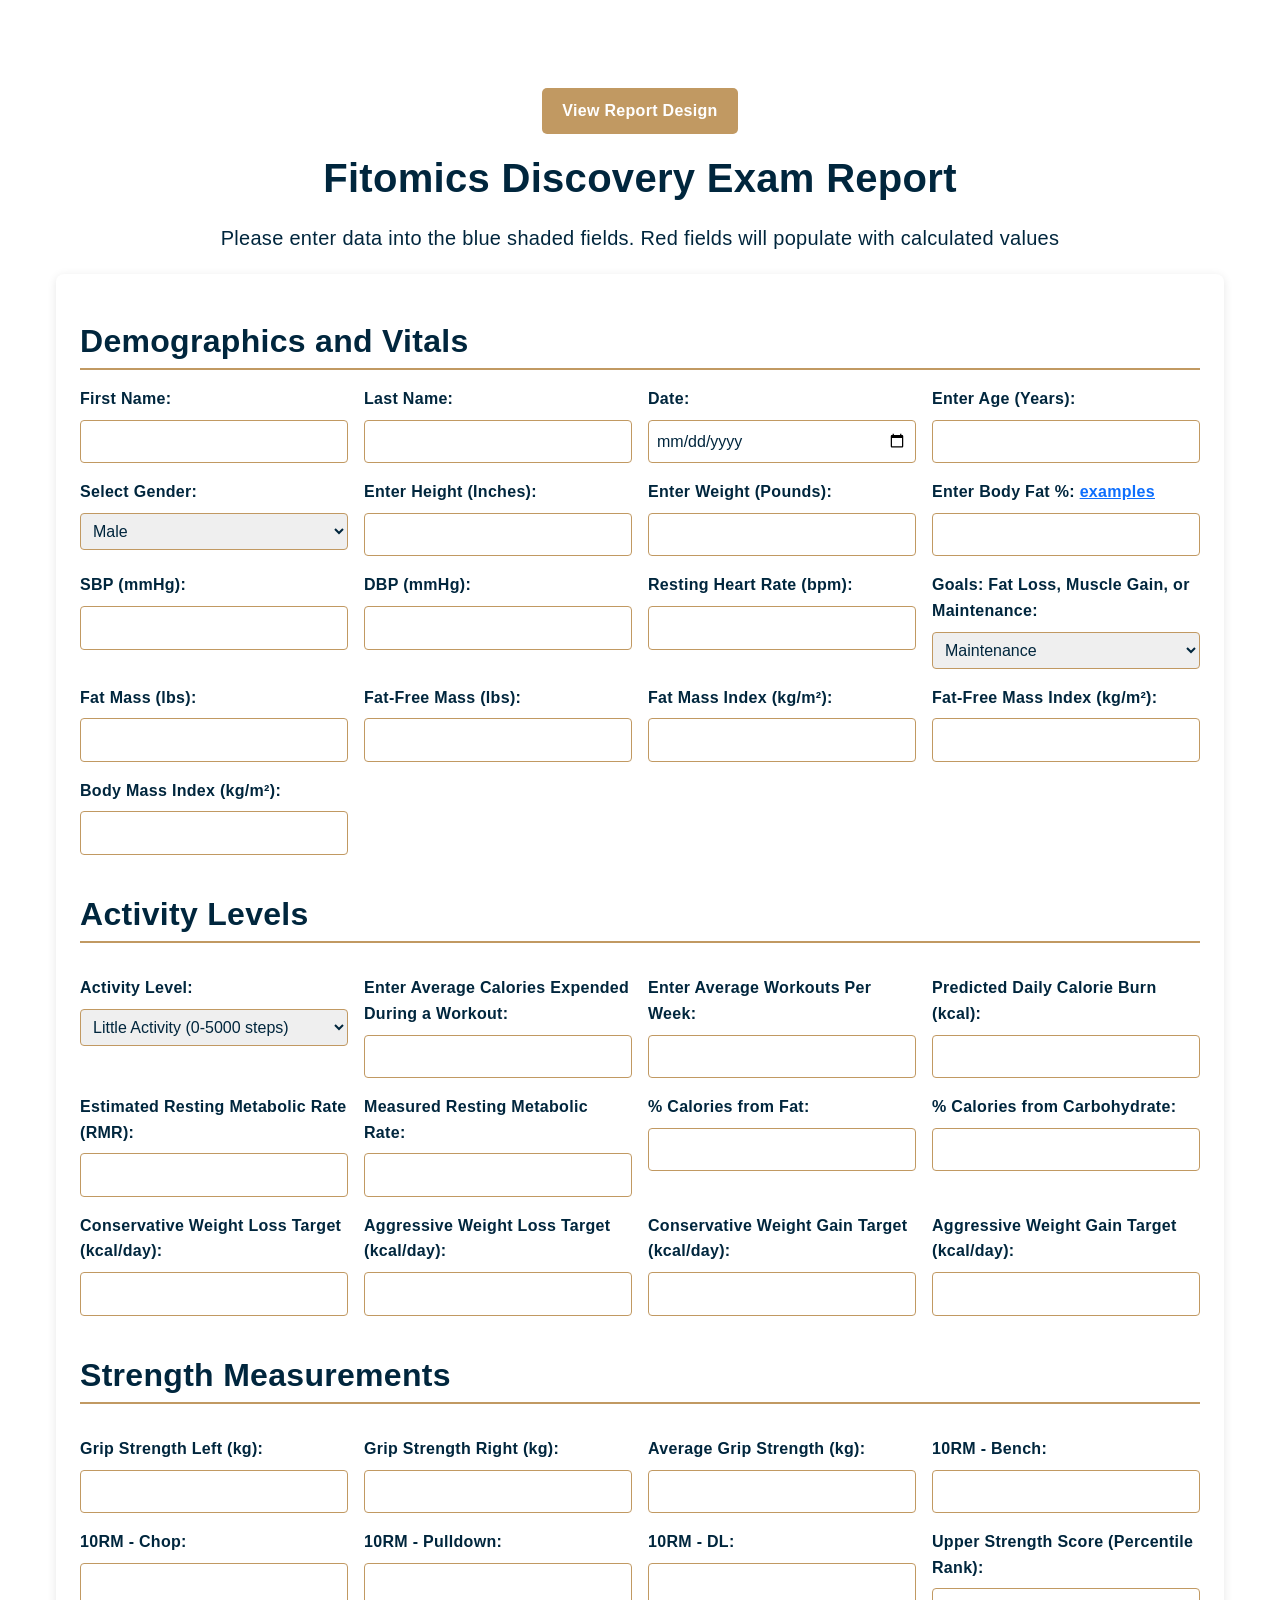
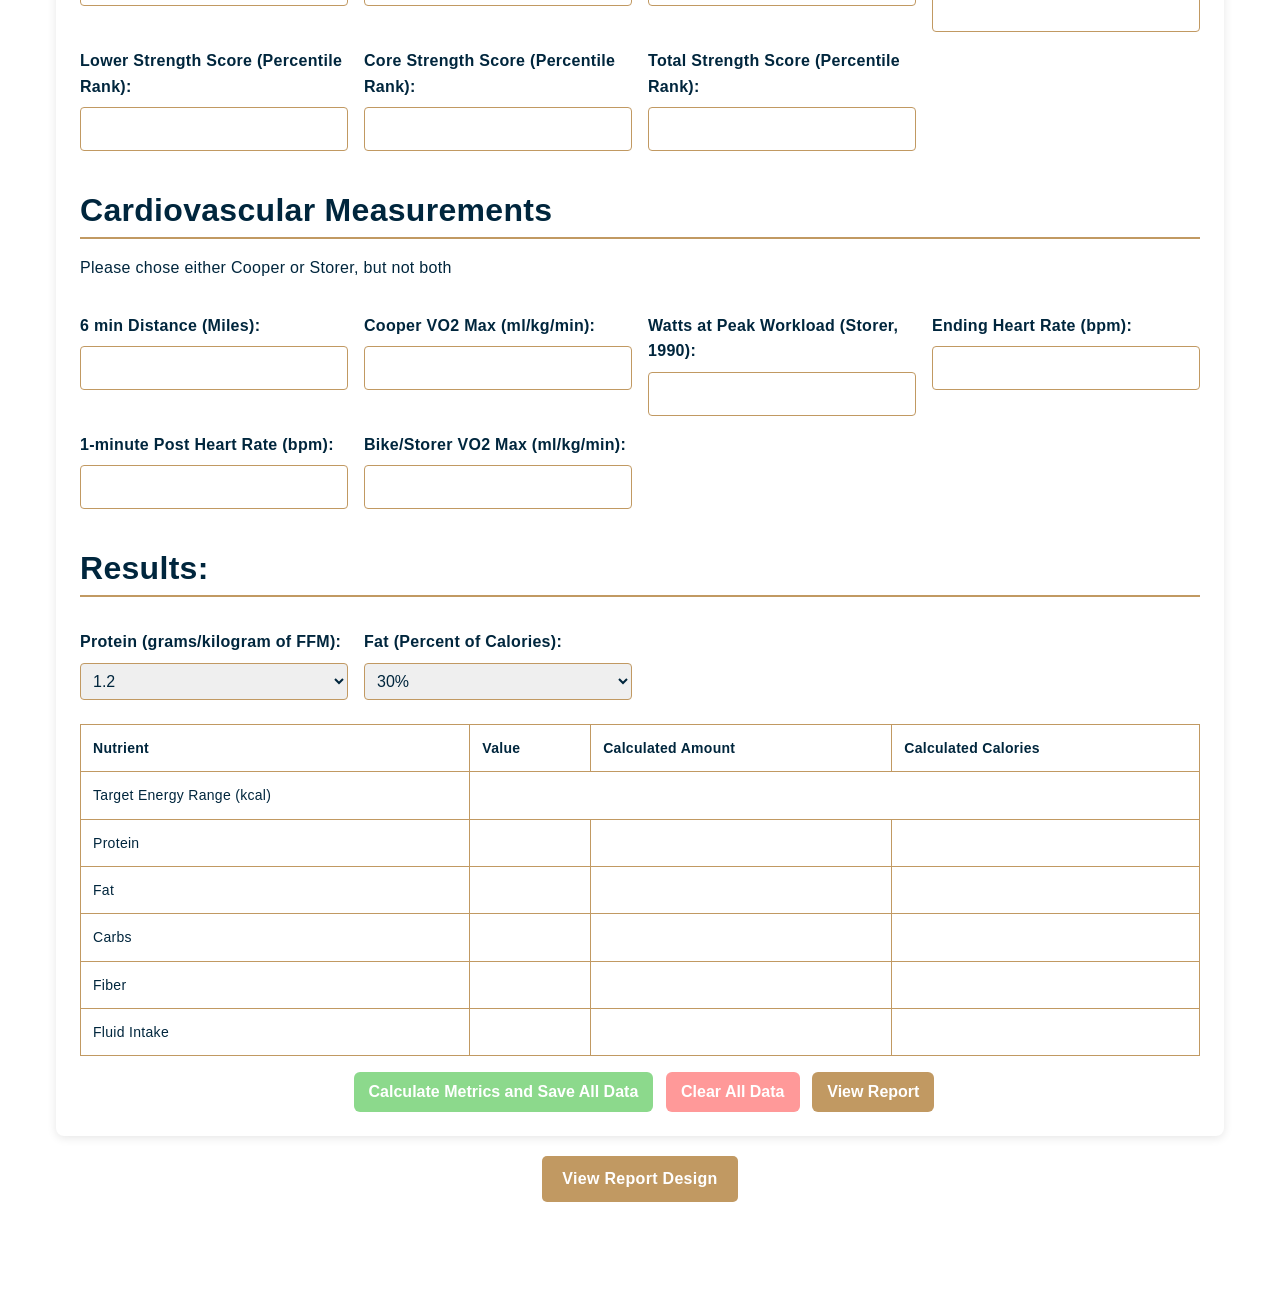
==== commit a65a9d7a: "cleaning and amr adjustments" ====
--- a/index.html
+++ b/index.html
@@ -1,348 +1,527 @@
 <!DOCTYPE html>
 <html>
-<head>
-  <title>Fitomics Discovery Exam Report</title>
-  <link href="https://cdnjs.cloudflare.com/ajax/libs/bootstrap/5.3.0/css/bootstrap.min.css" rel="stylesheet">
-  <script src="https://cdnjs.cloudflare.com/ajax/libs/jspdf/2.5.1/jspdf.umd.min.js"></script>
-  <script src="https://cdnjs.cloudflare.com/ajax/libs/jspdf-autotable/3.5.25/jspdf.plugin.autotable.min.js"></script>
-  <script src="https://cdnjs.cloudflare.com/ajax/libs/bootstrap/5.3.0/js/bootstrap.bundle.min.js"></script>
-  <script src="./index.js"></script>
-  <link href="base.css" rel="stylesheet">
-  <link href="indexstyles.css" rel="stylesheet">
-  <script src="https://cdnjs.cloudflare.com/ajax/libs/sql.js/1.6.2/sql-wasm.js"></script>
-</head>
-<body>
-  <div class="container">
-    <!-- Navigation button at the top -->
-    <div class="nav-button-container">
-      <a href="reportgpttest.html" class="nav-button">View Report Design</a>
+  <head>
+    <title>Fitomics Discovery Exam Report</title>
+    <link
+      href="https://cdnjs.cloudflare.com/ajax/libs/bootstrap/5.3.0/css/bootstrap.min.css"
+      rel="stylesheet"
+    />
+    <script src="https://cdnjs.cloudflare.com/ajax/libs/jspdf/2.5.1/jspdf.umd.min.js"></script>
+    <script src="https://cdnjs.cloudflare.com/ajax/libs/jspdf-autotable/3.5.25/jspdf.plugin.autotable.min.js"></script>
+    <script src="https://cdnjs.cloudflare.com/ajax/libs/bootstrap/5.3.0/js/bootstrap.bundle.min.js"></script>
+    <script src="./index.js"></script>
+    <link href="base.css" rel="stylesheet" />
+    <link href="indexstyles.css" rel="stylesheet" />
+    <script src="https://cdnjs.cloudflare.com/ajax/libs/sql.js/1.6.2/sql-wasm.js"></script>
+  </head>
+  <body>
+    <div class="container">
+      <!-- Navigation button at the top -->
+      <div class="nav-button-container">
+        <a href="reportgpttest.html" class="nav-button">View Report Design</a>
+      </div>
+
+      <h1>Fitomics Discovery Exam Report</h1>
+      <h5>
+        Please enter data into the blue shaded fields. Red fields will populate
+        with calculated values
+      </h5>
+      <form>
+        <div class="form-group full-width">
+          <h2>Demographics and Vitals</h2>
+        </div>
+        <div class="form-grid">
+          <div class="form-group">
+            <label for="first_name">First Name:</label>
+            <input type="text" id="first_name" name="first_name" />
+          </div>
+          <div class="form-group">
+            <label for="last_name">Last Name:</label>
+            <input type="text" id="last_name" name="last_name" />
+          </div>
+          <div class="form-group">
+            <label for="exam_date">Date:</label>
+            <input type="date" id="exam_date" name="exam_date" />
+          </div>
+
+          <div class="form-group">
+            <label for="age">Enter Age (Years):</label>
+            <input type="number" id="age" name="age" />
+          </div>
+          <div class="form-group">
+            <label for="gender">Select Gender:</label>
+            <select id="gender" name="gender">
+              <option value="male">Male</option>
+              <option value="female">Female</option>
+            </select>
+          </div>
+          <div class="form-group">
+            <label for="height">Enter Height (Inches):</label>
+            <input type="number" id="height" name="height" />
+          </div>
+          <div class="form-group">
+            <label for="weight">Enter Weight (Pounds):</label>
+            <input type="number" id="weight" name="weight" />
+          </div>
+          <div class="form-group">
+            <label for="bodyfat">
+              Enter Body Fat %:
+              <a
+                href="#"
+                data-bs-toggle="modal"
+                data-bs-target="#bodyFatExamplesModal"
+                >examples</a
+              >
+            </label>
+            <input type="number" id="bodyfat" name="bodyfat" />
+          </div>
+          <div class="form-group">
+            <label for="sbp_mmhg">SBP (mmHg):</label>
+            <input type="number" id="sbp_mmhg" name="sbp_mmhg" />
+          </div>
+          <div class="form-group">
+            <label for="dbp_mmhg">DBP (mmHg):</label>
+            <input type="number" id="dbp_mmhg" name="dbp_mmhg" />
+          </div>
+          <div class="form-group">
+            <label for="resting_hr">Resting Heart Rate (bpm):</label>
+            <input type="number" id="resting_hr" name="resting_hr" />
+          </div>
+          <div class="form-group">
+            <label for="goal"
+              >Goals: Fat Loss, Muscle Gain, or Maintenance:</label
+            >
+            <select id="goal" name="goal">
+              <option value="0.8">Aggressive Fat Loss</option>
+              <option value="0.9">Moderate Fat Loss</option>
+              <option value="1" selected>Maintenance</option>
+              <option value="1.1">Moderate Muscle Gain</option>
+              <option value="1.2">Aggressive Muscle Gain</option>
+            </select>
+          </div>
+
+          <div class="form-group">
+            <label for="fat_mass">Fat Mass (lbs):</label>
+            <input type="number" id="fat_mass" name="fat_mass" readonly />
+          </div>
+          <div class="form-group">
+            <label for="fat_free_mass">Fat-Free Mass (lbs):</label>
+            <input
+              type="number"
+              id="fat_free_mass"
+              name="fat_free_mass"
+              readonly
+            />
+          </div>
+          <div class="form-group">
+            <label for="fat_mass_index">Fat Mass Index (kg/m²):</label>
+            <input
+              type="number"
+              id="fat_mass_index"
+              name="fat_mass_index"
+              readonly
+            />
+          </div>
+          <div class="form-group">
+            <label for="fat_free_mass_index"
+              >Fat-Free Mass Index (kg/m²):</label
+            >
+            <input
+              type="number"
+              id="fat_free_mass_index"
+              name="fat_free_mass_index"
+              readonly
+            />
+          </div>
+          <div class="form-group">
+            <label for="bmi">Body Mass Index (kg/m²):</label>
+            <input type="number" id="bmi" name="bmi" readonly />
+          </div>
+
+          <div class="form-group full-width">
+            <h2>Activity Levels</h2>
+          </div>
+          <div class="form-group">
+            <label for="activity">Activity Level:</label>
+            <select id="activity" name="activity">
+              <option value="1.1">Little Activity (0-5000 steps)</option>
+              <option value="1.2">Lightly Active (5,000-10,000 steps)</option>
+              <option value="1.4">Active (10,000-15,000 steps)</option>
+              <option value="1.6">Very Active (>15,000 steps)</option>
+            </select>
+          </div>
+          <div class="form-group">
+            <label for="workout_calories"
+              >Enter Average Calories Expended During a Workout:</label
+            >
+            <input
+              type="number"
+              id="workout_calories"
+              name="workout_calories"
+            />
+          </div>
+          <div class="form-group">
+            <label for="workouts_per_week"
+              >Enter Average Workouts Per Week:</label
+            >
+            <input
+              type="number"
+              id="workouts_per_week"
+              name="workouts_per_week"
+            />
+          </div>
+          <div class="form-group">
+            <label for="predicted_daily_calorie_burn"
+              >Predicted Daily Calorie Burn (kcal):</label
+            >
+            <input
+              type="number"
+              id="predicted_daily_calorie_burn"
+              name="predicted_daily_calorie_burn"
+              readonly
+            />
+          </div>
+          <div class="form-group">
+            <label for="rmr">Estimated Resting Metabolic Rate (RMR):</label>
+            <input type="text" id="rmr" readonly />
+          </div>
+          <div class="form-group">
+            <label for="measured_rmr">Measured Resting Metabolic Rate:</label>
+            <input type="number" id="measured_rmr" name="measured_rmr" />
+          </div>
+          <div class="form-group">
+            <label for="fat_calories_percent">% Calories from Fat:</label>
+            <input
+              type="number"
+              id="fat_calories_percent"
+              name="fat_calories_percent"
+            />
+          </div>
+          <div class="form-group">
+            <label for="carb_calories_percent"
+              >% Calories from Carbohydrate:</label
+            >
+            <input
+              type="number"
+              id="carb_calories_percent"
+              name="carb_calories_percent"
+            />
+          </div>
+          <div class="form-group">
+            <label for="weight_loss_conservative"
+              >Conservative Weight Loss Target (kcal/day):</label
+            >
+            <input
+              type="number"
+              id="weight_loss_conservative"
+              name="weight_loss_conservative"
+            />
+          </div>
+          <div class="form-group">
+            <label for="weight_loss_aggressive"
+              >Aggressive Weight Loss Target (kcal/day):</label
+            >
+            <input
+              type="number"
+              id="weight_loss_aggressive"
+              name="weight_loss_aggressive"
+            />
+          </div>
+          <div class="form-group">
+            <label for="weight_gain_conservative"
+              >Conservative Weight Gain Target (kcal/day):</label
+            >
+            <input
+              type="number"
+              id="weight_gain_conservative"
+              name="weight_gain_conservative"
+            />
+          </div>
+          <div class="form-group">
+            <label for="weight_gain_aggressive"
+              >Aggressive Weight Gain Target (kcal/day):</label
+            >
+            <input
+              type="number"
+              id="weight_gain_aggressive"
+              name="weight_gain_aggressive"
+            />
+          </div>
+
+          <div class="form-group full-width">
+            <h2>Strength Measurements</h2>
+          </div>
+          <div class="form-group">
+            <label for="grip_strength_left">Grip Strength Left (kg):</label>
+            <input
+              type="number"
+              id="grip_strength_left"
+              name="grip_strength_left"
+            />
+          </div>
+          <div class="form-group">
+            <label for="grip_strength_right">Grip Strength Right (kg):</label>
+            <input
+              type="number"
+              id="grip_strength_right"
+              name="grip_strength_right"
+            />
+          </div>
+          <div class="form-group">
+            <label for="grip_strength_avg">Average Grip Strength (kg):</label>
+            <input
+              type="number"
+              id="grip_strength_avg"
+              name="grip_strength_avg"
+              readonly
+            />
+          </div>
+          <div class="form-group">
+            <label for="bench_10rm">10RM - Bench:</label>
+            <input type="number" id="bench_10rm" name="bench_10rm" />
+          </div>
+          <div class="form-group">
+            <label for="chop_10rm">10RM - Chop:</label>
+            <input type="number" id="chop_10rm" name="chop_10rm" />
+          </div>
+          <div class="form-group">
+            <label for="pulldown_10rm">10RM - Pulldown:</label>
+            <input type="number" id="pulldown_10rm" name="pulldown_10rm" />
+          </div>
+          <div class="form-group">
+            <label for="dl_10rm">10RM - DL:</label>
+            <input type="number" id="dl_10rm" name="dl_10rm" />
+          </div>
+          <div class="form-group">
+            <label for="upper_strength_score"
+              >Upper Strength Score (Percentile Rank):</label
+            >
+            <input
+              type="number"
+              id="upper_strength_score"
+              name="upper_strength_score"
+            />
+          </div>
+          <div class="form-group">
+            <label for="lower_strength_score"
+              >Lower Strength Score (Percentile Rank):</label
+            >
+            <input
+              type="number"
+              id="lower_strength_score"
+              name="lower_strength_score"
+            />
+          </div>
+          <div class="form-group">
+            <label for="core_strength_score"
+              >Core Strength Score (Percentile Rank):</label
+            >
+            <input
+              type="number"
+              id="core_strength_score"
+              name="core_strength_score"
+            />
+          </div>
+          <div class="form-group">
+            <label for="total_strength_score"
+              >Total Strength Score (Percentile Rank):</label
+            >
+            <input
+              type="number"
+              id="total_strength_score"
+              name="total_strength_score"
+            />
+          </div>
+
+          <div class="form-group full-width">
+            <h2>Cardiovascular Measurements</h2>
+            <p>Please chose either Cooper or Storer, but not both</p>
+          </div>
+          <div class="form-group">
+            <label for="six_min_distance">6 min Distance (Miles):</label>
+            <input
+              type="number"
+              id="six_min_distance"
+              name="six_min_distance"
+            />
+          </div>
+          <div class="form-group">
+            <label for="cooper_vo2max">Cooper VO2 Max (ml/kg/min):</label>
+            <input
+              type="number"
+              id="cooper_vo2max"
+              name="cooper_vo2max"
+              readonly
+            />
+          </div>
+          <div class="form-group">
+            <label for="watts_peak_workload"
+              >Watts at Peak Workload (Storer, 1990):</label
+            >
+            <input
+              type="number"
+              id="watts_peak_workload"
+              name="watts_peak_workload"
+            />
+          </div>
+          <div class="form-group">
+            <label for="hr_bpm">Ending Heart Rate (bpm):</label>
+            <input type="number" id="hr_bpm" name="hr_bpm" />
+          </div>
+          <div class="form-group">
+            <label for="post_heart_rate">1-minute Post Heart Rate (bpm):</label>
+            <input type="number" id="post_heart_rate" name="post_heart_rate" />
+          </div>
+          <div class="form-group">
+            <label for="storer_vo2max">Bike/Storer VO2 Max (ml/kg/min):</label>
+            <input
+              type="number"
+              id="storer_vo2max"
+              name="storer_vo2max"
+              readonly
+            />
+          </div>
+
+          <div class="form-group full-width">
+            <h2>Results:</h2>
+          </div>
+          <div class="form-group">
+            <label for="protein">Protein (grams/kilogram of FFM):</label>
+            <select id="protein" name="protein">
+              <option value="0.8">0.8</option>
+              <option value="1.0">1.0</option>
+              <option value="1.2" selected>1.2</option>
+              <option value="1.4">1.4</option>
+              <option value="1.6">1.6</option>
+              <option value="1.8">1.8</option>
+              <option value="2.0">2.0</option>
+              <option value="2.2">2.2</option>
+            </select>
+          </div>
+          <div class="form-group">
+            <label for="fat">Fat (Percent of Calories):</label>
+            <select id="fat" name="fat">
+              <option value="0.2">20%</option>
+              <option value="0.25">25%</option>
+              <option value="0.3" selected>30%</option>
+              <option value="0.35">35%</option>
+              <option value="0.4">40%</option>
+            </select>
+          </div>
+          <div class="form-group full-width">
+            <table id="resultsTable">
+              <tr>
+                <th>Nutrient</th>
+                <th>Value</th>
+                <th>Calculated Amount</th>
+                <th>Calculated Calories</th>
+              </tr>
+              <tr>
+                <td>Target Energy Range (kcal)</td>
+                <td colspan="3" id="target_energy"></td>
+              </tr>
+              <tr>
+                <td>Protein</td>
+                <td id="protein_value"></td>
+                <td id="protein_grams"></td>
+                <td id="protein_calories"></td>
+              </tr>
+              <tr>
+                <td>Fat</td>
+                <td id="fat_percentage"></td>
+                <td id="fat_grams"></td>
+                <td id="fat_calories"></td>
+              </tr>
+              <tr>
+                <td>Carbs</td>
+                <td id="carb_percentage"></td>
+                <td id="carb_grams"></td>
+                <td id="carb_calories"></td>
+              </tr>
+              <tr>
+                <td>Fiber</td>
+                <td id="fiber_value"></td>
+                <td id="fiber_grams"></td>
+                <td></td>
+              </tr>
+              <tr>
+                <td>Fluid Intake</td>
+                <td id="fluid_ml_per_kg"></td>
+                <td id="fluid_total"></td>
+                <td></td>
+              </tr>
+            </table>
+            <div class="text-center mt-3">
+              <button
+                type="button"
+                onclick="manualSave()"
+                class="btn btn-success ms-2"
+              >
+                Calculate Metrics and Save All Data
+              </button>
+              <button
+                type="button"
+                onclick="clearAllData()"
+                class="btn btn-danger"
+              >
+                Clear All Data
+              </button>
+              <button
+                type="button"
+                onclick="viewReport()"
+                class="btn btn-primary"
+              >
+                View Report
+              </button>
+            </div>
+          </div>
+        </div>
+      </form>
+
+      <!-- Navigation button at the bottom -->
+      <div class="nav-button-container">
+        <a href="reportgpttest.html" class="nav-button">View Report Design</a>
+      </div>
     </div>
-    
-    <h1>Fitomics Discovery Exam Report</h1>
-    <h5>Please enter data into the blue shaded fields. Red fields will populate with calculated values</h5>
-    <form>
-      <div class="form-group full-width">
-        <h2>Demographics and Vitals</h2>
-      </div>      
-      <div class="form-grid">
-        <div class="form-group">
-          <label for="first_name">First Name:</label>
-          <input type="text" id="first_name" name="first_name">
-        </div>
-        <div class="form-group">
-          <label for="last_name">Last Name:</label>
-          <input type="text" id="last_name" name="last_name">
-        </div>
-        <div class="form-group">
-          <label for="exam_date">Date:</label>
-          <input type="date" id="exam_date" name="exam_date">
-        </div>
-
-        <div class="form-group">
-          <label for="age">Enter Age (Years):</label>
-          <input type="number" id="age" name="age">
-        </div>
-        <div class="form-group">
-          <label for="gender">Select Gender:</label>
-          <select id="gender" name="gender">
-            <option value="male">Male</option>
-            <option value="female">Female</option>
-          </select>
-        </div>
-        <div class="form-group">
-          <label for="height">Enter Height (Inches):</label>
-          <input type="number" id="height" name="height">
-        </div>
-        <div class="form-group">
-          <label for="weight">Enter Weight (Pounds):</label>
-          <input type="number" id="weight" name="weight">
-        </div>
-        <div class="form-group">
-          <label for="bodyfat">
-            Enter Body Fat %:
-            <a href="#" data-bs-toggle="modal" data-bs-target="#bodyFatExamplesModal">examples</a>
-          </label>
-          <input type="number" id="bodyfat" name="bodyfat">
-        </div>
-        <div class="form-group">
-          <label for="sbp_mmhg">SBP (mmHg):</label>
-          <input type="number" id="sbp_mmhg" name="sbp_mmhg">
-        </div>
-        <div class="form-group">
-          <label for="dbp_mmhg">DBP (mmHg):</label>
-          <input type="number" id="dbp_mmhg" name="dbp_mmhg">
-        </div>
-        <div class="form-group">
-          <label for="resting_hr">Resting Heart Rate (bpm):</label>
-          <input type="number" id="resting_hr" name="resting_hr">
-        </div>
-        <div class="form-group">
-          <label for="goal">Goals: Fat Loss, Muscle Gain, or Maintenance:</label>
-          <select id="goal" name="goal">
-            <option value="0.8">Aggressive Fat Loss</option>
-            <option value="0.9">Moderate Fat Loss</option>
-            <option value="1" selected>Maintenance</option>
-            <option value="1.1">Moderate Muscle Gain</option>
-            <option value="1.2">Aggressive Muscle Gain</option>
-          </select>
-        </div>
-
-        <div class="form-group">
-          <label for="fat_mass">Fat Mass (lbs):</label>
-          <input type="number" id="fat_mass" name="fat_mass" readonly>
-        </div>
-        <div class="form-group">
-          <label for="fat_free_mass">Fat-Free Mass (lbs):</label>
-          <input type="number" id="fat_free_mass" name="fat_free_mass" readonly>
-        </div>
-        <div class="form-group">
-          <label for="fat_mass_index">Fat Mass Index (kg/m²):</label>
-          <input type="number" id="fat_mass_index" name="fat_mass_index" readonly>
-        </div>
-        <div class="form-group">
-          <label for="fat_free_mass_index">Fat-Free Mass Index (kg/m²):</label>
-          <input type="number" id="fat_free_mass_index" name="fat_free_mass_index" readonly>
-        </div>
-        <div class="form-group">
-          <label for="bmi">Body Mass Index (kg/m²):</label>
-          <input type="number" id="bmi" name="bmi" readonly>
-        </div>
-
-        <div class="form-group full-width">
-          <h2>Activity Levels</h2>
-        </div>
-        <div class="form-group">
-          <label for="activity">Activity Level:</label>
-          <select id="activity" name="activity">
-            <option value="1.1">Little Activity (0-5000 steps)</option>
-            <option value="1.2">Lightly Active (5,000-10,000 steps)</option>
-            <option value="1.4">Active (10,000-15,000 steps)</option>
-            <option value="1.6">Very Active (>15,000 steps)</option>
-          </select>
-        </div>
-        <div class="form-group">
-          <label for="workout_calories">Enter Average Calories Expended During a Workout:</label>
-          <input type="number" id="workout_calories" name="workout_calories">
-        </div>
-        <div class="form-group">
-          <label for="workouts_per_week">Enter Average Workouts Per Week:</label>
-          <input type="number" id="workouts_per_week" name="workouts_per_week">
-        </div>
-        <div class="form-group">
-          <label for="predicted_daily_calorie_burn">Predicted Daily Calorie Burn (kcal):</label>
-          <input type="number" id="predicted_daily_calorie_burn" name="predicted_daily_calorie_burn" readonly>
-        </div>
-        <div class="form-group">
-          <label for="rmr">Estimated Resting Metabolic Rate (RMR):</label>
-          <input type="text" id="rmr" readonly>
-        </div>
-        <div class="form-group">
-          <label for="measured_rmr">Measured Resting Metabolic Rate:</label>
-          <input type="number" id="measured_rmr" name="measured_rmr">
-        </div>
-        <div class="form-group">
-          <label for="fat_calories_percent">% Calories from Fat:</label>
-          <input type="number" id="fat_calories_percent" name="fat_calories_percent">
-        </div>
-        <div class="form-group">
-          <label for="carb_calories_percent">% Calories from Carbohydrate:</label>
-          <input type="number" id="carb_calories_percent" name="carb_calories_percent">
-        </div>
-        <div class="form-group">
-          <label for="weight_loss_conservative">Conservative Weight Loss Target (kcal/day):</label>
-          <input type="number" id="weight_loss_conservative" name="weight_loss_conservative">
-        </div>
-        <div class="form-group">
-          <label for="weight_loss_aggressive">Aggressive Weight Loss Target (kcal/day):</label>
-          <input type="number" id="weight_loss_aggressive" name="weight_loss_aggressive">
-        </div>
-        <div class="form-group">
-          <label for="weight_gain_conservative">Conservative Weight Gain Target (kcal/day):</label>
-          <input type="number" id="weight_gain_conservative" name="weight_gain_conservative">
-        </div>
-        <div class="form-group">
-          <label for="weight_gain_aggressive">Aggressive Weight Gain Target (kcal/day):</label>
-          <input type="number" id="weight_gain_aggressive" name="weight_gain_aggressive">
-        </div>
-
-        <div class="form-group full-width">
-          <h2>Strength Measurements</h2>
-        </div>
-        <div class="form-group">
-          <label for="grip_strength_left">Grip Strength Left (kg):</label>
-          <input type="number" id="grip_strength_left" name="grip_strength_left">
-        </div>
-        <div class="form-group">
-          <label for="grip_strength_right">Grip Strength Right (kg):</label>
-          <input type="number" id="grip_strength_right" name="grip_strength_right">
-        </div>
-        <div class="form-group">
-          <label for="grip_strength_avg">Average Grip Strength (kg):</label>
-          <input type="number" id="grip_strength_avg" name="grip_strength_avg" readonly>
-        </div>
-        <div class="form-group">
-          <label for="bench_10rm">10RM - Bench:</label>
-          <input type="number" id="bench_10rm" name="bench_10rm">
-        </div>
-        <div class="form-group">
-          <label for="chop_10rm">10RM - Chop:</label>
-          <input type="number" id="chop_10rm" name="chop_10rm">
-        </div>
-        <div class="form-group">
-          <label for="pulldown_10rm">10RM - Pulldown:</label>
-          <input type="number" id="pulldown_10rm" name="pulldown_10rm">
-        </div>
-        <div class="form-group">
-          <label for="dl_10rm">10RM - DL:</label>
-          <input type="number" id="dl_10rm" name="dl_10rm">
-        </div>
-        <div class="form-group">
-          <label for="upper_strength_score">Upper Strength Score (Percentile Rank):</label>
-          <input type="number" id="upper_strength_score" name="upper_strength_score">
-        </div>
-        <div class="form-group">
-          <label for="lower_strength_score">Lower Strength Score (Percentile Rank):</label>
-          <input type="number" id="lower_strength_score" name="lower_strength_score">
-        </div>
-        <div class="form-group">
-          <label for="core_strength_score">Core Strength Score (Percentile Rank):</label>
-          <input type="number" id="core_strength_score" name="core_strength_score">
-        </div>
-        <div class="form-group">
-          <label for="total_strength_score">Total Strength Score (Percentile Rank):</label>
-          <input type="number" id="total_strength_score" name="total_strength_score">
-        </div>
-
-        <div class="form-group full-width">
-          <h2>Cardiovascular Measurements</h2><p>Please chose either Cooper or Storer, but not both</p>
-        </div>
-        <div class="form-group">
-          <label for="six_min_distance">6 min Distance (Miles):</label>
-          <input type="number" id="six_min_distance" name="six_min_distance">
-        </div>
-        <div class="form-group">
-          <label for="cooper_vo2max">Cooper VO2 Max (ml/kg/min):</label>
-          <input type="number" id="cooper_vo2max" name="cooper_vo2max" readonly>
-        </div>
-        <div class="form-group">
-          <label for="watts_peak_workload">Watts at Peak Workload (Storer, 1990):</label>
-          <input type="number" id="watts_peak_workload" name="watts_peak_workload">
-        </div>
-        <div class="form-group">
-          <label for="hr_bpm">Ending Heart Rate (bpm):</label>
-          <input type="number" id="hr_bpm" name="hr_bpm">
-        </div>
-        <div class="form-group">
-          <label for="post_heart_rate">1-minute Post Heart Rate (bpm):</label>
-          <input type="number" id="post_heart_rate" name="post_heart_rate">
-        </div>
-        <div class="form-group">
-          <label for="storer_vo2max">Bike/Storer VO2 Max (ml/kg/min):</label>
-          <input type="number" id="storer_vo2max" name="storer_vo2max" readonly>
-        </div>
-
-        <div class="form-group full-width">
-          <h2>Results:</h2>
-        </div>
-        <div class="form-group">
-          <label for="protein">Protein (grams/kilogram of FFM):</label>
-          <select id="protein" name="protein">
-            <option value="0.8">0.8</option>
-            <option value="1.0">1.0</option>
-            <option value="1.2" selected>1.2</option>
-            <option value="1.4">1.4</option>
-            <option value="1.6">1.6</option>
-            <option value="1.8">1.8</option>
-            <option value="2.0">2.0</option>
-            <option value="2.2">2.2</option>
-          </select>
-        </div>
-        <div class="form-group">
-          <label for="fat">Fat (Percent of Calories):</label>
-          <select id="fat" name="fat">
-            <option value="0.2">20%</option>
-            <option value="0.25">25%</option>
-            <option value="0.3" selected>30%</option>
-            <option value="0.35">35%</option>
-            <option value="0.4">40%</option>
-          </select>
-        </div>
-        <div class="form-group full-width">
-          <table id="resultsTable">
-            <tr>
-              <th>Nutrient</th>
-              <th>Value</th>
-              <th>Calculated Amount</th>
-              <th>Calculated Calories</th>
-            </tr>
-            <tr>
-              <td>Target Energy Range (kcal)</td>
-              <td colspan="3" id="target_energy"></td>
-            </tr>
-            <tr>
-              <td>Protein</td>
-              <td id="protein_value"></td>
-              <td id="protein_grams"></td>
-              <td id="protein_calories"></td>
-            </tr>
-            <tr>
-              <td>Fat</td>
-              <td id="fat_percentage"></td>
-              <td id="fat_grams"></td>
-              <td id="fat_calories"></td>
-            </tr>
-            <tr>
-              <td>Carbs</td>
-              <td id="carb_percentage"></td>
-              <td id="carb_grams"></td>
-              <td id="carb_calories"></td>
-            </tr>
-            <tr>
-              <td>Fiber</td>
-              <td id="fiber_value"></td>
-              <td id="fiber_grams"></td>
-              <td></td>
-            </tr>
-            <tr>
-              <td>Fluid Intake</td>
-              <td id="fluid_ml_per_kg"></td>
-              <td id="fluid_total"></td>
-              <td></td>
-            </tr>
-          </table>
-          <div class="text-center mt-3">
-            <button type="button" onclick="clearAllData()" class="btn btn-danger me-2">
-              Clear All Data
+
+    <div
+      class="modal fade"
+      id="bodyFatExamplesModal"
+      tabindex="-1"
+      aria-labelledby="bodyFatExamplesModalLabel"
+      aria-hidden="true"
+    >
+      <div class="modal-dialog modal-dialog-centered modal-lg">
+        <div class="modal-content">
+          <div class="modal-header">
+            <h5 class="modal-title" id="bodyFatExamplesModalLabel">
+              Body Fat Percentage Examples
+            </h5>
+            <button
+              type="button"
+              class="btn-close"
+              data-bs-dismiss="modal"
+              aria-label="Close"
+            ></button>
+          </div>
+          <div class="modal-body">
+            <img
+              src="https://miro.medium.com/v2/resize:fit:688/1*WrEPOwKEPmpwfS5zMdbKmQ.jpeg"
+              alt="Body Fat Percentage Examples"
+              class="img-fluid"
+            />
+          </div>
+          <div class="modal-footer">
+            <button
+              type="button"
+              class="btn btn-secondary"
+              data-bs-dismiss="modal"
+            >
+              Close
             </button>
-            <button type="button" onclick="manualSave()" class="btn btn-success ms-2">
-              Save All Data
-            </button>
-          </div>
-        </div>
-      </div>
-    </form>
-    
-    <!-- Navigation button at the bottom -->
-    <div class="nav-button-container">
-      <a href="reportgpttest.html" class="nav-button">View Report Design</a>
-    </div>
-  </div>
-
-  <div class="modal fade" id="bodyFatExamplesModal" tabindex="-1" aria-labelledby="bodyFatExamplesModalLabel" aria-hidden="true">
-    <div class="modal-dialog modal-dialog-centered modal-lg">
-      <div class="modal-content">
-        <div class="modal-header">
-          <h5 class="modal-title" id="bodyFatExamplesModalLabel">Body Fat Percentage Examples</h5>
-          <button type="button" class="btn-close" data-bs-dismiss="modal" aria-label="Close"></button>
-        </div>
-        <div class="modal-body">
-          <img src="https://miro.medium.com/v2/resize:fit:688/1*WrEPOwKEPmpwfS5zMdbKmQ.jpeg" alt="Body Fat Percentage Examples" class="img-fluid">
-        </div>
-        <div class="modal-footer">
-          <button type="button" class="btn btn-secondary" data-bs-dismiss="modal">Close</button>
+          </div>
         </div>
       </div>
     </div>
-  </div>
-</body>
-</html>+  </body>
+</html>
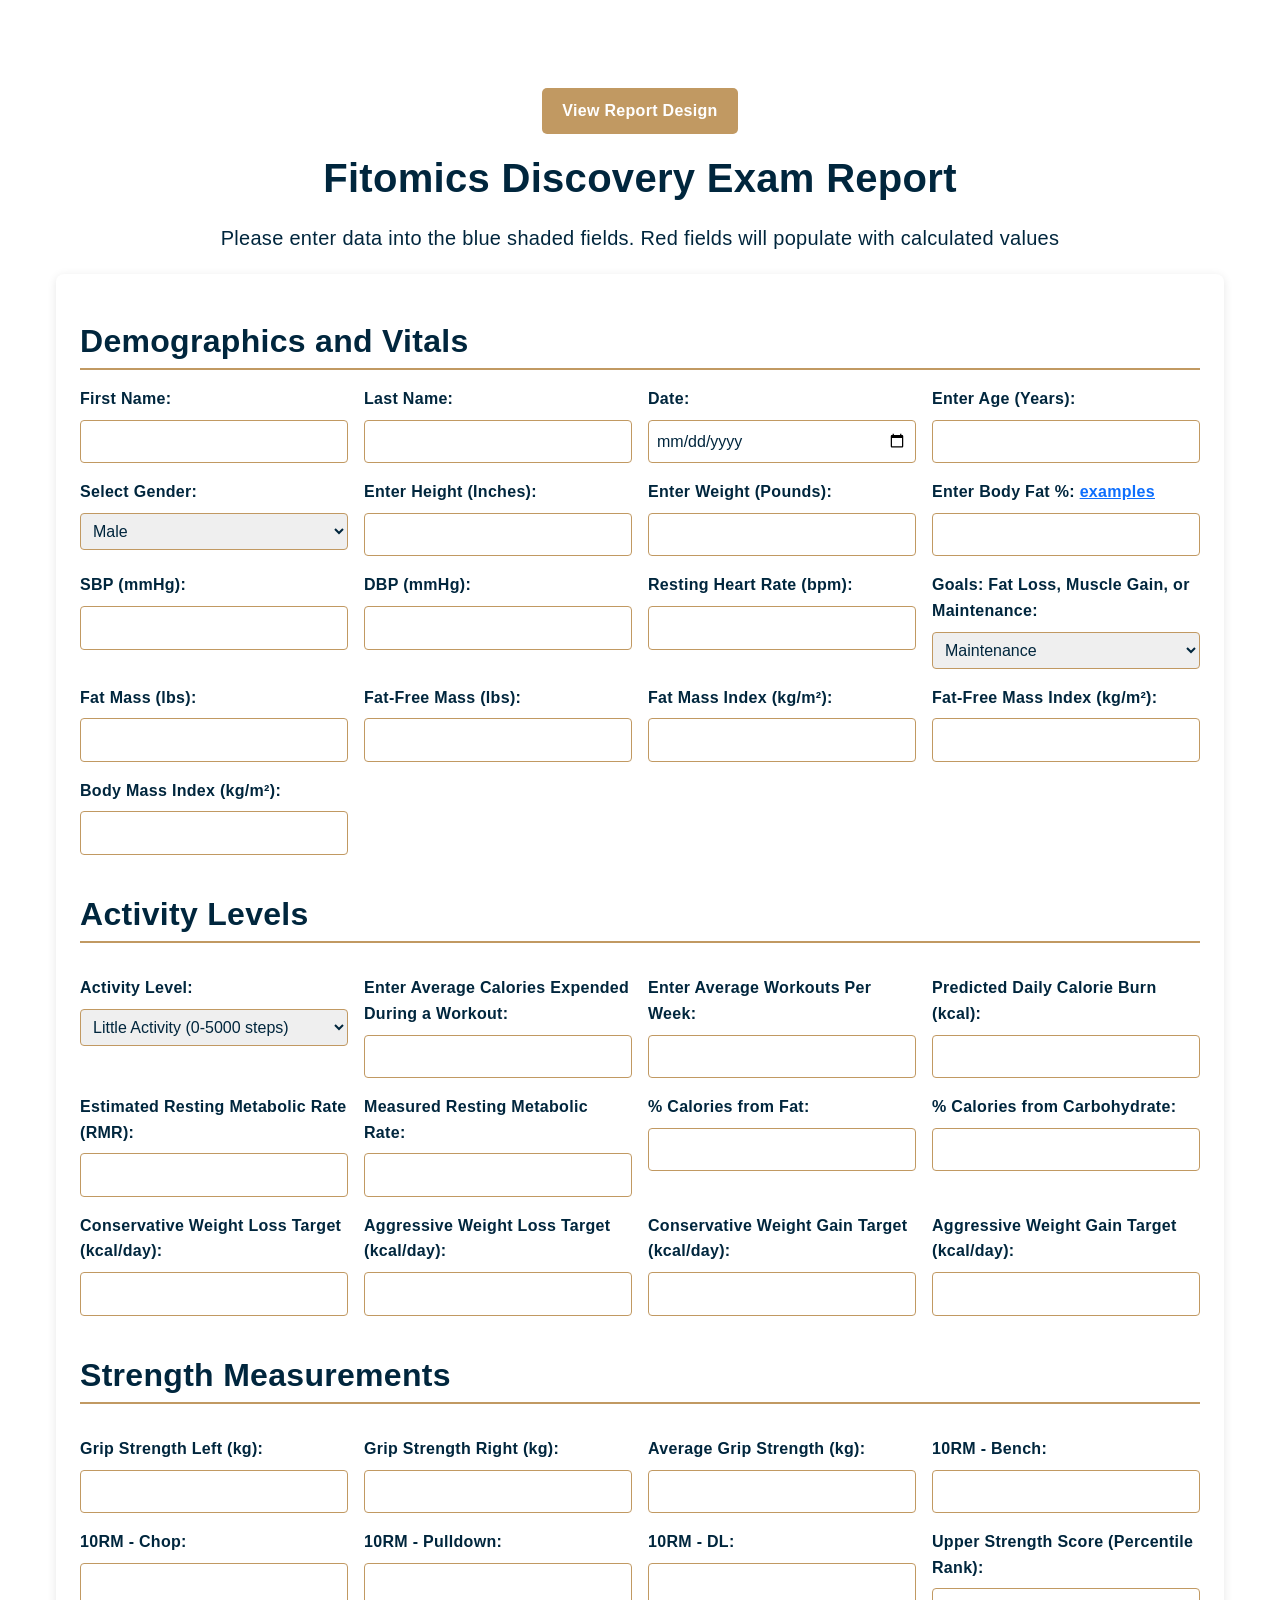
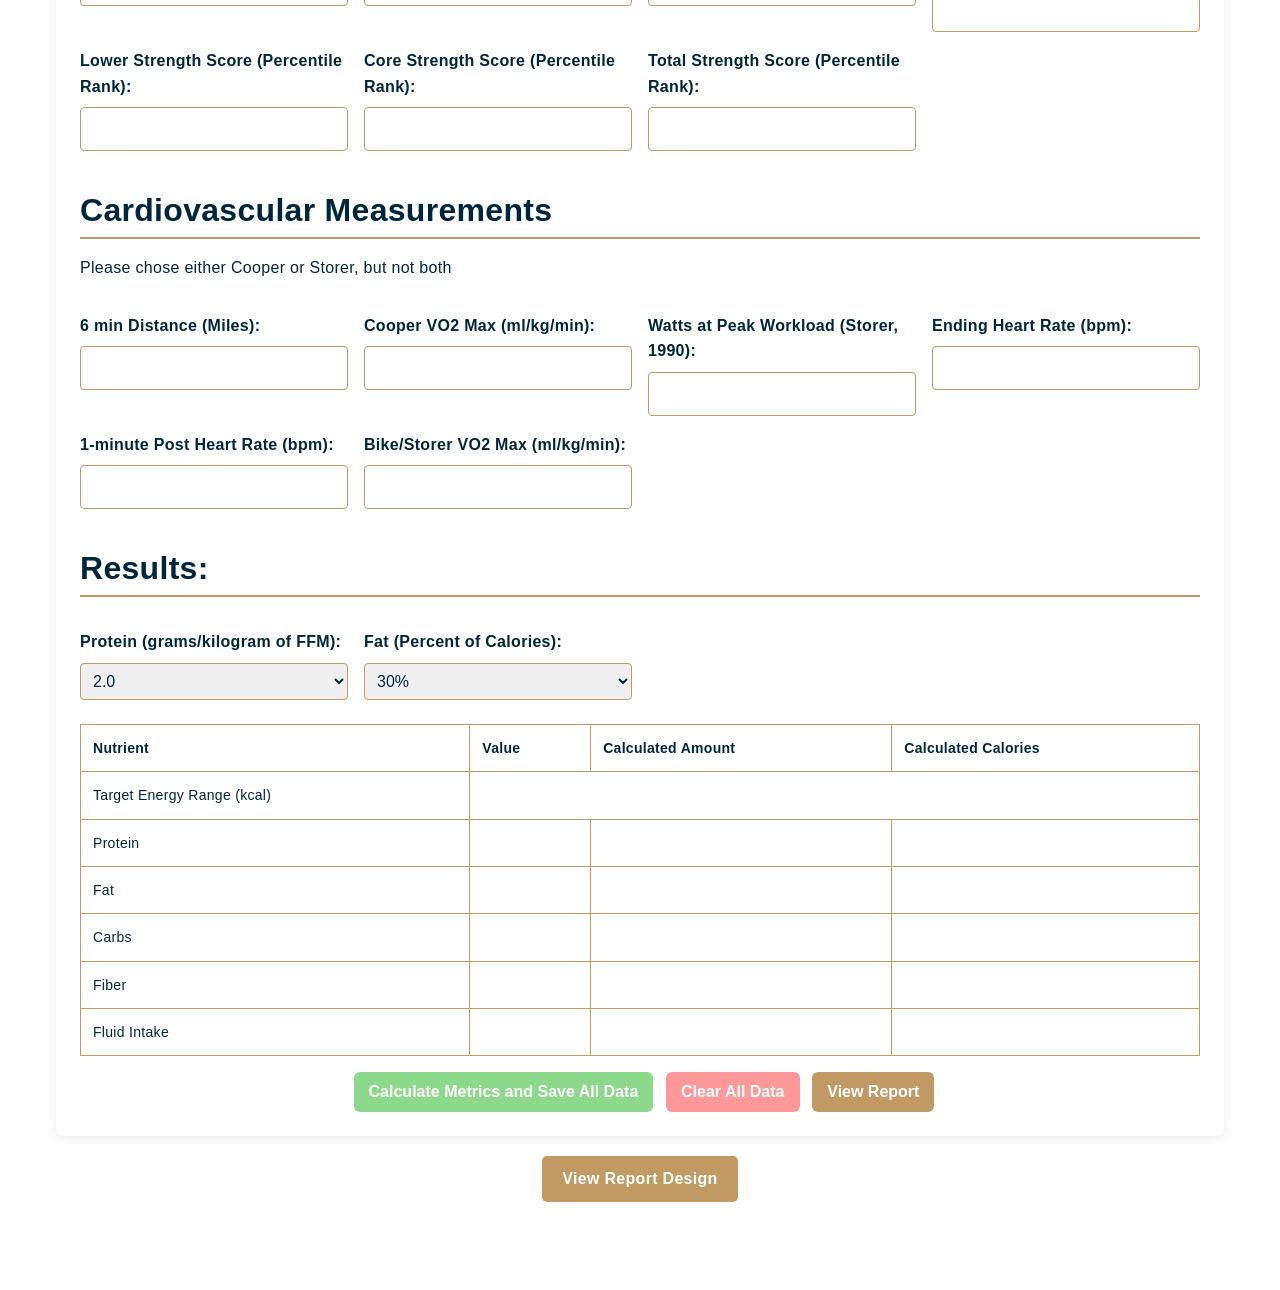
==== commit fa20440f: "updated protein g/kg ffm and hrr" ====
--- a/index.html
+++ b/index.html
@@ -390,11 +390,11 @@
             <select id="protein" name="protein">
               <option value="0.8">0.8</option>
               <option value="1.0">1.0</option>
-              <option value="1.2" selected>1.2</option>
+              <option value="1.2">1.2</option>
               <option value="1.4">1.4</option>
               <option value="1.6">1.6</option>
               <option value="1.8">1.8</option>
-              <option value="2.0">2.0</option>
+              <option value="2.0" selected>2.0</option>
               <option value="2.2">2.2</option>
             </select>
           </div>
